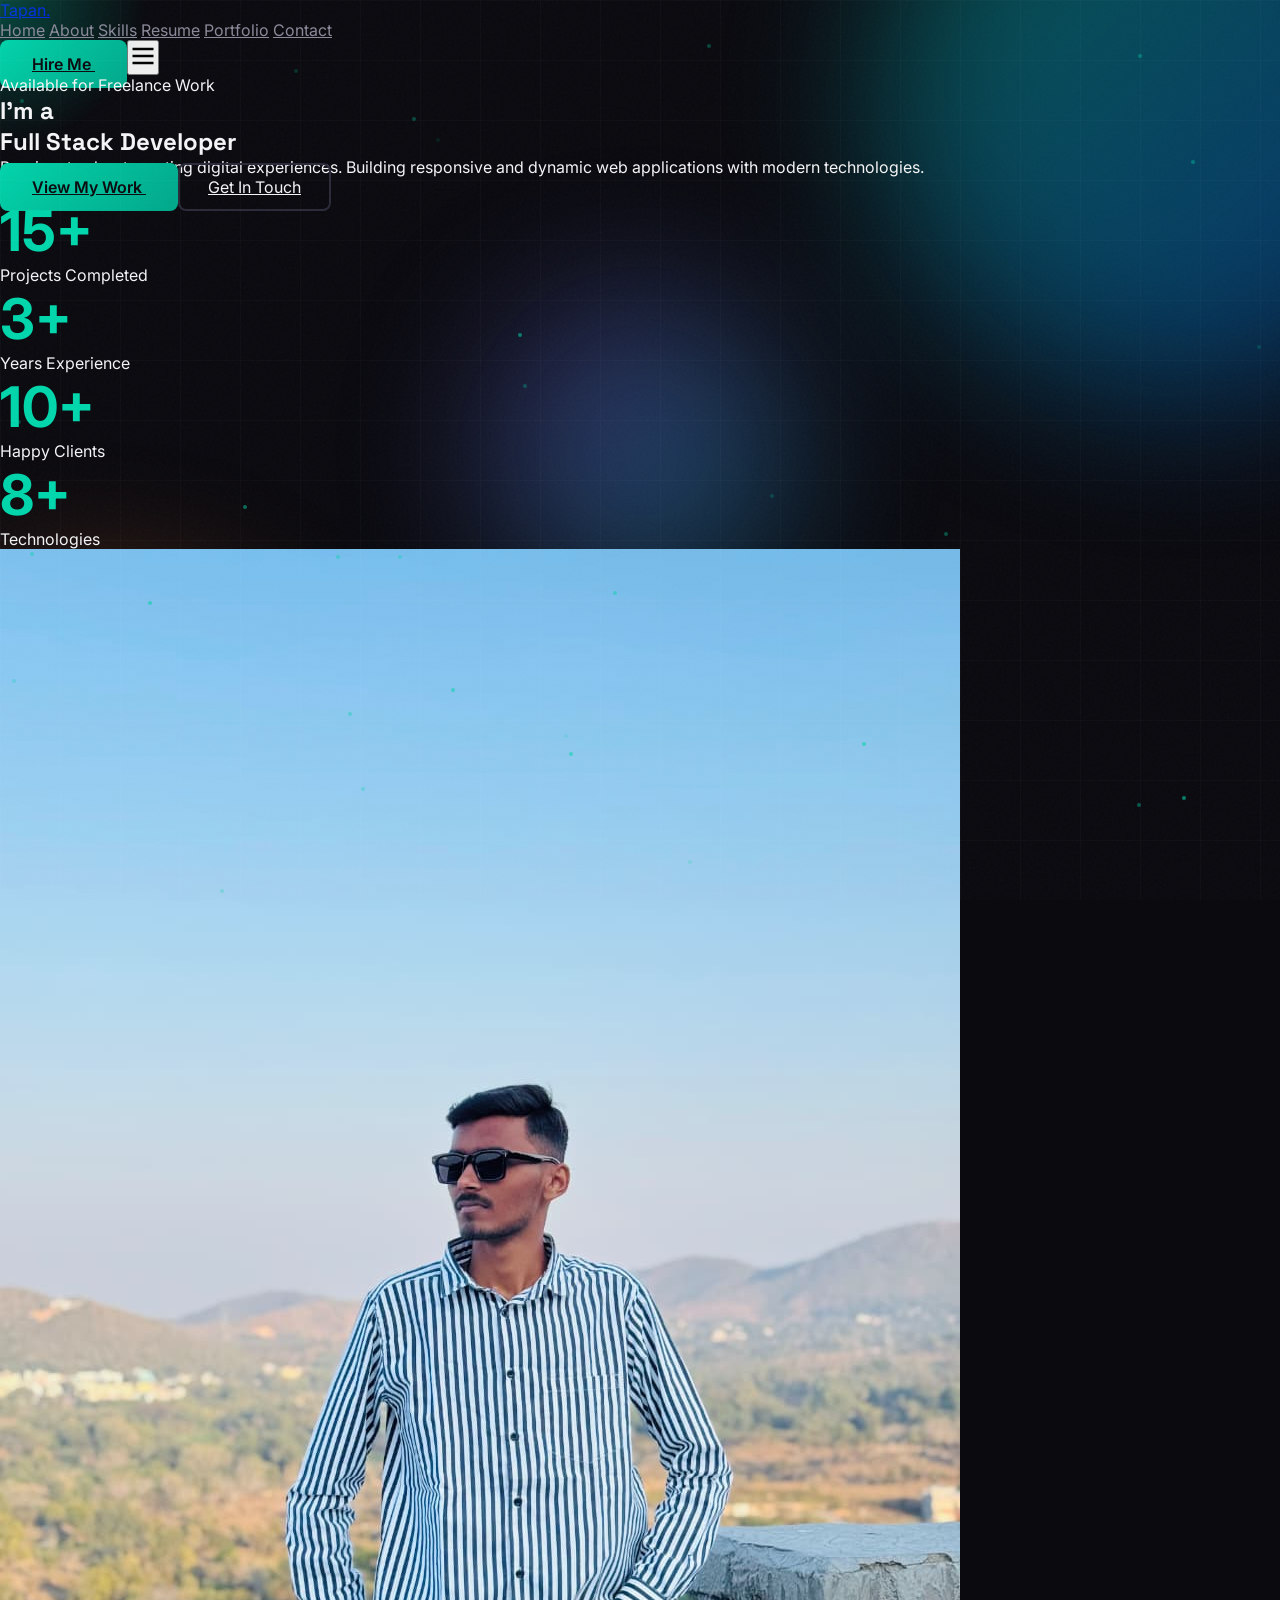
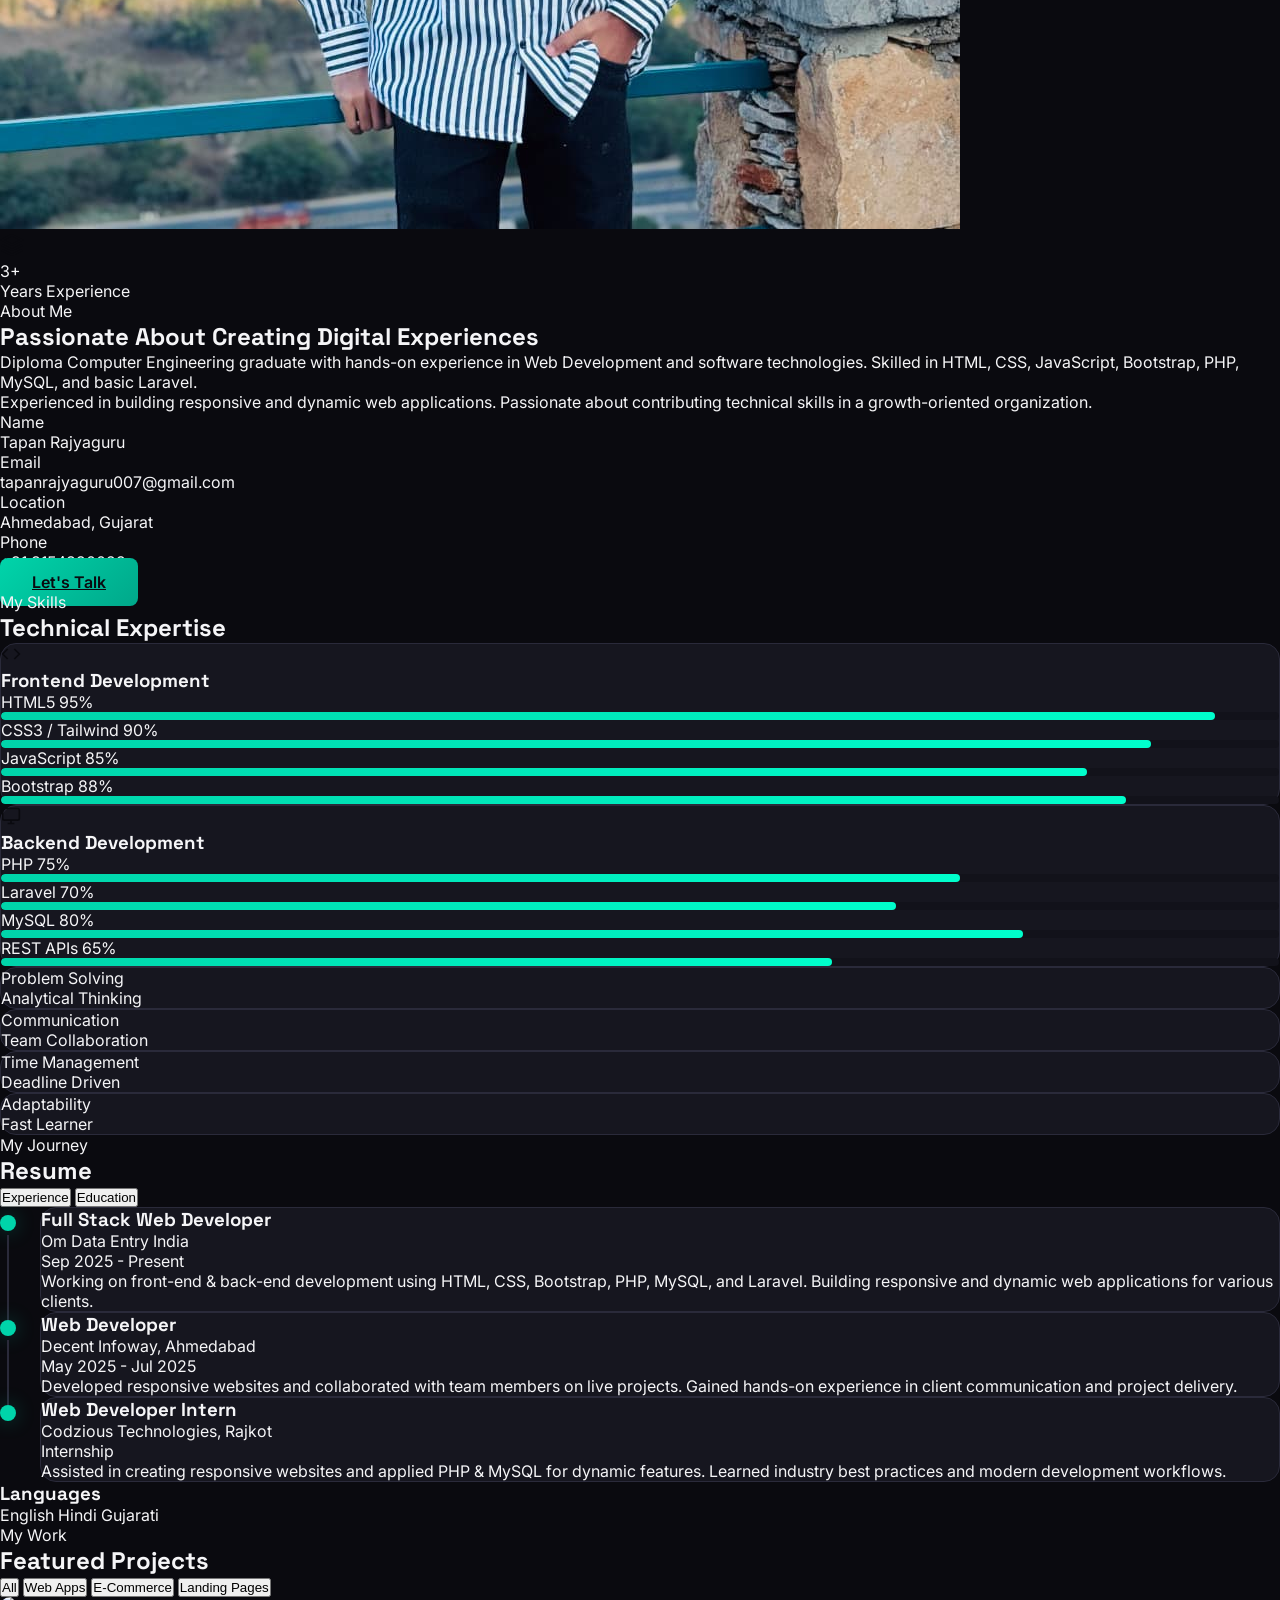
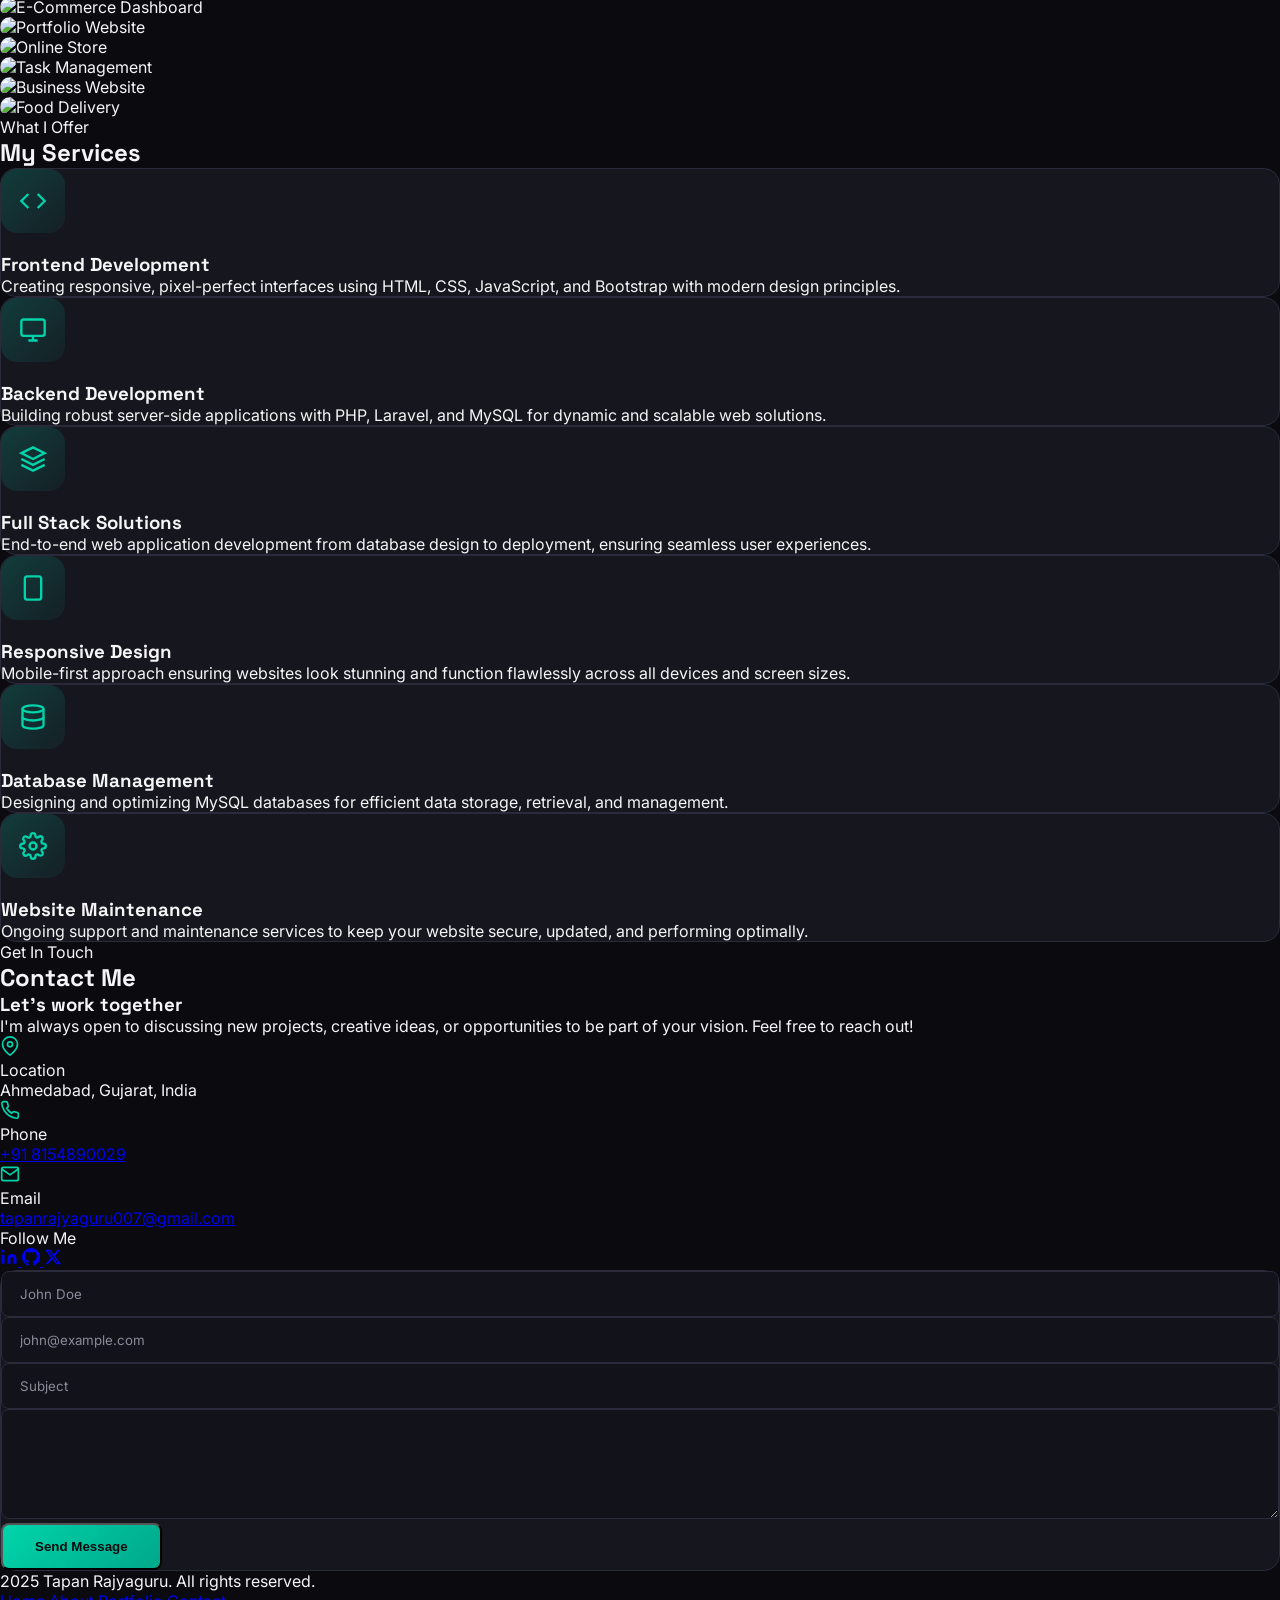
==== tapan/index.html @ 64eaf054 "WhatsApp contact form added" ====
<!doctype html>
<html lang="en">
  <head>
    <meta charset="UTF-8" />
    <meta name="viewport" content="width=device-width, initial-scale=1.0" />
    <title>Tapan Rajyaguru | Full Stack Web Developer</title>
    <script src="https://cdn.tailwindcss.com"></script>
    <link rel="preconnect" href="https://fonts.googleapis.com" />
    <link rel="preconnect" href="https://fonts.gstatic.com" crossorigin />
    <link
      href="https://fonts.googleapis.com/css2?family=Space+Grotesk:wght@300;400;500;600;700&family=Inter:wght@300;400;500;600&display=swap"
      rel="stylesheet"
    />
    <style>
      :root {
        --bg: #0a0a0f;
        --bg-secondary: #12121a;
        --fg: #f5f5f7;
        --muted: #8a8a9a;
        --accent: #00d4aa;
        --accent-glow: rgba(0, 212, 170, 0.3);
        --card: #16161f;
        --border: #2a2a3a;
      }

      * {
        margin: 0;
        padding: 0;
        box-sizing: border-box;
      }

      html {
        scroll-behavior: smooth;
      }

      body {
        font-family: "Inter", sans-serif;
        background: var(--bg);
        color: var(--fg);
        overflow-x: hidden;
      }

      h1,
      h2,
      h3,
      h4,
      h5,
      h6 {
        font-family: "Space Grotesk", sans-serif;
      }

      /* Custom Scrollbar */
      ::-webkit-scrollbar {
        width: 8px;
      }
      ::-webkit-scrollbar-track {
        background: var(--bg);
      }
      ::-webkit-scrollbar-thumb {
        background: var(--accent);
        border-radius: 4px;
      }

      /* Animated Background */
      .hero-bg {
        position: absolute;
        inset: 0;
        overflow: hidden;
        z-index: 0;
      }

      .gradient-orb {
        position: absolute;
        border-radius: 50%;
        filter: blur(80px);
        opacity: 0.4;
        animation: float 20s ease-in-out infinite;
      }

      .orb-1 {
        width: 600px;
        height: 600px;
        background: linear-gradient(135deg, var(--accent), #0066ff);
        top: -200px;
        right: -200px;
        animation-delay: 0s;
      }

      .orb-2 {
        width: 400px;
        height: 400px;
        background: linear-gradient(135deg, #ff6b35, #f7931a);
        bottom: -100px;
        left: -100px;
        animation-delay: -5s;
      }

      .orb-3 {
        width: 300px;
        height: 300px;
        background: linear-gradient(135deg, #8b5cf6, #06b6d4);
        top: 50%;
        left: 50%;
        transform: translate(-50%, -50%);
        animation-delay: -10s;
      }

      @keyframes float {
        0%,
        100% {
          transform: translate(0, 0) scale(1);
        }
        25% {
          transform: translate(50px, -50px) scale(1.1);
        }
        50% {
          transform: translate(-30px, 30px) scale(0.95);
        }
        75% {
          transform: translate(-50px, -20px) scale(1.05);
        }
      }

      /* Grid Pattern */
      .grid-pattern {
        position: absolute;
        inset: 0;
        background-image:
          linear-gradient(rgba(255, 255, 255, 0.02) 1px, transparent 1px),
          linear-gradient(90deg, rgba(255, 255, 255, 0.02) 1px, transparent 1px);
        background-size: 60px 60px;
        z-index: 1;
      }

      /* Noise Texture */
      .noise {
        position: absolute;
        inset: 0;
        background-image: url("data:image/svg+xml,%3Csvg viewBox='0 0 400 400' xmlns='http://www.w3.org/2000/svg'%3E%3Cfilter id='noiseFilter'%3E%3CfeTurbulence type='fractalNoise' baseFrequency='0.9' numOctaves='4' stitchTiles='stitch'/%3E%3C/filter%3E%3Crect width='100%25' height='100%25' filter='url(%23noiseFilter)'/%3E%3C/svg%3E");
        opacity: 0.03;
        z-index: 2;
        pointer-events: none;
      }

      /* Navigation */
      .nav-link {
        position: relative;
        color: var(--muted);
        transition: color 0.3s ease;
      }

      .nav-link::after {
        content: "";
        position: absolute;
        bottom: -4px;
        left: 0;
        width: 0;
        height: 2px;
        background: var(--accent);
        transition: width 0.3s ease;
      }

      .nav-link:hover {
        color: var(--fg);
      }

      .nav-link:hover::after {
        width: 100%;
      }

      /* Buttons */
      .btn-primary {
        position: relative;
        background: linear-gradient(135deg, var(--accent), #00a88a);
        color: var(--bg);
        font-weight: 600;
        padding: 14px 32px;
        border-radius: 8px;
        overflow: hidden;
        transition:
          transform 0.3s ease,
          box-shadow 0.3s ease;
      }

      .btn-primary::before {
        content: "";
        position: absolute;
        inset: 0;
        background: linear-gradient(135deg, #00ffcc, var(--accent));
        opacity: 0;
        transition: opacity 0.3s ease;
      }

      .btn-primary:hover {
        transform: translateY(-2px);
        box-shadow: 0 10px 40px var(--accent-glow);
      }

      .btn-primary:hover::before {
        opacity: 1;
      }

      .btn-primary span {
        position: relative;
        z-index: 1;
      }

      .btn-outline {
        border: 2px solid var(--border);
        color: var(--fg);
        padding: 12px 28px;
        border-radius: 8px;
        transition: all 0.3s ease;
      }

      .btn-outline:hover {
        border-color: var(--accent);
        color: var(--accent);
        background: rgba(0, 212, 170, 0.1);
      }

      /* Section Reveal Animation */
      .reveal {
        opacity: 0;
        transform: translateY(60px);
        transition:
          opacity 0.8s ease,
          transform 0.8s ease;
      }

      .reveal.active {
        opacity: 1;
        transform: translateY(0);
      }

      @media (prefers-reduced-motion: reduce) {
        .reveal {
          opacity: 1;
          transform: none;
          transition: none;
        }
        .gradient-orb {
          animation: none;
        }
      }

      /* Skill Bars */
      .skill-bar {
        height: 8px;
        background: var(--bg-secondary);
        border-radius: 4px;
        overflow: hidden;
      }

      .skill-progress {
        height: 100%;
        background: linear-gradient(90deg, var(--accent), #00ffcc);
        border-radius: 4px;
        width: 0;
        transition: width 1.5s ease;
      }

      /* Cards */
      .card {
        background: var(--card);
        border: 1px solid var(--border);
        border-radius: 16px;
        transition:
          transform 0.3s ease,
          box-shadow 0.3s ease,
          border-color 0.3s ease;
      }

      .card:hover {
        transform: translateY(-8px);
        box-shadow: 0 20px 60px rgba(0, 0, 0, 0.4);
        border-color: var(--accent);
      }

      /* Portfolio Grid */
      .portfolio-item {
        position: relative;
        overflow: hidden;
        border-radius: 16px;
        cursor: pointer;
      }

      .portfolio-item img {
        width: 100%;
        height: 100%;
        object-fit: cover;
        transition: transform 0.5s ease;
      }

      .portfolio-overlay {
        position: absolute;
        inset: 0;
        background: linear-gradient(to top, rgba(0, 0, 0, 0.9), transparent);
        opacity: 0;
        transition: opacity 0.3s ease;
        display: flex;
        flex-direction: column;
        justify-content: flex-end;
        padding: 24px;
      }

      .portfolio-item:hover img {
        transform: scale(1.1);
      }

      .portfolio-item:hover .portfolio-overlay {
        opacity: 1;
      }

      /* Timeline */
      .timeline-item {
        position: relative;
        padding-left: 40px;
      }

      .timeline-item::before {
        content: "";
        position: absolute;
        left: 0;
        top: 8px;
        width: 16px;
        height: 16px;
        background: var(--accent);
        border-radius: 50%;
        box-shadow: 0 0 20px var(--accent-glow);
      }

      .timeline-item::after {
        content: "";
        position: absolute;
        left: 7px;
        top: 28px;
        width: 2px;
        height: calc(100% - 20px);
        background: var(--border);
      }

      .timeline-item:last-child::after {
        display: none;
      }

      /* Stats Counter */
      .stat-number {
        font-size: 3.5rem;
        font-weight: 700;
        background: linear-gradient(135deg, var(--accent), #00ffcc);
        -webkit-background-clip: text;
        -webkit-text-fill-color: transparent;
        background-clip: text;
      }

      /* Floating Elements */
      .float-element {
        animation: gentleFloat 6s ease-in-out infinite;
      }

      @keyframes gentleFloat {
        0%,
        100% {
          transform: translateY(0);
        }
        50% {
          transform: translateY(-20px);
        }
      }

      /* Service Icon */
      .service-icon {
        width: 64px;
        height: 64px;
        background: linear-gradient(
          135deg,
          rgba(0, 212, 170, 0.2),
          rgba(0, 212, 170, 0.05)
        );
        border-radius: 16px;
        display: flex;
        align-items: center;
        justify-content: center;
        margin-bottom: 20px;
        transition:
          transform 0.3s ease,
          background 0.3s ease;
      }

      .card:hover .service-icon {
        transform: scale(1.1) rotate(5deg);
        background: linear-gradient(
          135deg,
          rgba(0, 212, 170, 0.3),
          rgba(0, 212, 170, 0.1)
        );
      }

      /* Contact Form */
      .form-input {
        width: 100%;
        background: var(--bg-secondary);
        border: 1px solid var(--border);
        border-radius: 8px;
        padding: 14px 18px;
        color: var(--fg);
        font-family: "Inter", sans-serif;
        transition:
          border-color 0.3s ease,
          box-shadow 0.3s ease;
      }

      .form-input:focus {
        outline: none;
        border-color: var(--accent);
        box-shadow: 0 0 20px var(--accent-glow);
      }

      .form-input::placeholder {
        color: var(--muted);
      }

      /* Mobile Menu */
      .mobile-menu {
        position: fixed;
        inset: 0;
        background: rgba(10, 10, 15, 0.98);
        z-index: 100;
        display: flex;
        flex-direction: column;
        align-items: center;
        justify-content: center;
        gap: 32px;
        opacity: 0;
        pointer-events: none;
        transition: opacity 0.3s ease;
      }

      .mobile-menu.active {
        opacity: 1;
        pointer-events: all;
      }

      /* Cursor Glow */
      .cursor-glow {
        position: fixed;
        width: 300px;
        height: 300px;
        background: radial-gradient(
          circle,
          var(--accent-glow),
          transparent 70%
        );
        border-radius: 50%;
        pointer-events: none;
        z-index: 0;
        transform: translate(-50%, -50%);
        transition: opacity 0.3s ease;
      }

      /* Tab Content */
      .tab-content {
        display: none;
      }

      .tab-content.active {
        display: block;
        animation: fadeIn 0.5s ease;
      }

      @keyframes fadeIn {
        from {
          opacity: 0;
          transform: translateY(20px);
        }
        to {
          opacity: 1;
          transform: translateY(0);
        }
      }

      /* Particle Container */
      #particles {
        position: fixed;
        inset: 0;
        pointer-events: none;
        z-index: 1;
      }

      .particle {
        position: absolute;
        width: 4px;
        height: 4px;
        background: var(--accent);
        border-radius: 50%;
        opacity: 0.5;
      }
    </style>
  </head>
  <body>
    <!-- Cursor Glow Effect -->
    <div class="cursor-glow" id="cursorGlow"></div>

    <!-- Particles -->
    <div id="particles"></div>

    <!-- Mobile Menu -->
    <div class="mobile-menu" id="mobileMenu">
      <button onclick="closeMobileMenu()" class="absolute top-6 right-6 p-2">
        <svg
          width="32"
          height="32"
          viewBox="0 0 24 24"
          fill="none"
          stroke="currentColor"
          stroke-width="2"
        >
          <path d="M18 6L6 18M6 6l12 12" />
        </svg>
      </button>
      <a
        href="#hero"
        class="text-2xl font-semibold hover:text-[var(--accent)] transition-colors"
        onclick="closeMobileMenu()"
        >Home</a
      >
      <a
        href="#about"
        class="text-2xl font-semibold hover:text-[var(--accent)] transition-colors"
        onclick="closeMobileMenu()"
        >About</a
      >
      <a
        href="#skills"
        class="text-2xl font-semibold hover:text-[var(--accent)] transition-colors"
        onclick="closeMobileMenu()"
        >Skills</a
      >
      <a
        href="#resume"
        class="text-2xl font-semibold hover:text-[var(--accent)] transition-colors"
        onclick="closeMobileMenu()"
        >Resume</a
      >
      <a
        href="#portfolio"
        class="text-2xl font-semibold hover:text-[var(--accent)] transition-colors"
        onclick="closeMobileMenu()"
        >Portfolio</a
      >
      <a
        href="#contact"
        class="text-2xl font-semibold hover:text-[var(--accent)] transition-colors"
        onclick="closeMobileMenu()"
        >Contact</a
      >
    </div>

    <!-- Navigation -->
    <nav
      class="fixed top-0 left-0 right-0 z-50 transition-all duration-300"
      id="navbar"
    >
      <div
        class="max-w-7xl mx-auto px-6 py-4 flex items-center justify-between"
      >
        <a href="#hero" class="text-2xl font-bold">
          <span class="text-[var(--accent)]">T</span>apan<span
            class="text-[var(--muted)]"
            >.</span
          >
        </a>

        <div class="hidden md:flex items-center gap-8">
          <a href="#hero" class="nav-link text-sm font-medium">Home</a>
          <a href="#about" class="nav-link text-sm font-medium">About</a>
          <a href="#skills" class="nav-link text-sm font-medium">Skills</a>
          <a href="#resume" class="nav-link text-sm font-medium">Resume</a>
          <a href="#portfolio" class="nav-link text-sm font-medium"
            >Portfolio</a
          >
          <a href="#contact" class="nav-link text-sm font-medium">Contact</a>
        </div>

        <a href="#contact" class="hidden md:block btn-primary text-sm">
          <span>Hire Me</span>
        </a>

        <button
          class="md:hidden p-2"
          onclick="openMobileMenu()"
          aria-label="Open menu"
        >
          <svg
            width="28"
            height="28"
            viewBox="0 0 24 24"
            fill="none"
            stroke="currentColor"
            stroke-width="2"
          >
            <path d="M3 12h18M3 6h18M3 18h18" />
          </svg>
        </button>
      </div>
    </nav>

    <!-- Hero Section -->
    <section
      id="hero"
      class="relative min-h-screen flex items-center justify-center overflow-hidden"
    >
      <div class="hero-bg">
        <div class="gradient-orb orb-1"></div>
        <div class="gradient-orb orb-2"></div>
        <div class="gradient-orb orb-3"></div>
      </div>
      <div class="grid-pattern"></div>
      <div class="noise"></div>

      <div class="relative z-10 max-w-7xl mx-auto px-6 py-32 text-center">
        <div class="reveal">
          <div
            class="inline-flex items-center gap-2 bg-[var(--card)] border border-[var(--border)] rounded-full px-4 py-2 mb-8"
          >
            <span
              class="w-2 h-2 bg-[var(--accent)] rounded-full animate-pulse"
            ></span>
            <span class="text-sm text-[var(--muted)]"
              >Available for Freelance Work</span
            >
          </div>
        </div>

        <h1
          class="reveal text-5xl md:text-7xl lg:text-8xl font-bold leading-tight mb-6"
          style="transition-delay: 0.1s"
        >
          I'm a <br />
          <span
            class="bg-gradient-to-r from-[var(--accent)] to-[#00ffcc] bg-clip-text text-transparent"
            >Full Stack Developer</span
          >
        </h1>

        <p
          class="reveal text-lg md:text-xl text-[var(--muted)] max-w-2xl mx-auto mb-10"
          style="transition-delay: 0.2s"
        >
          Passionate about creating digital experiences. Building responsive and
          dynamic web applications with modern technologies.
        </p>

        <div
          class="reveal flex flex-col sm:flex-row gap-4 justify-center"
          style="transition-delay: 0.3s"
        >
          <a href="#portfolio" class="btn-primary">
            <span>View My Work</span>
          </a>
          <a href="#contact" class="btn-outline"> Get In Touch </a>
        </div>

        <!-- Stats -->
        <div
          class="reveal grid grid-cols-2 md:grid-cols-4 gap-8 mt-20"
          style="transition-delay: 0.4s"
        >
          <div class="text-center">
            <div class="stat-number" data-count="15">0</div>
            <div class="text-[var(--muted)] text-sm mt-2">
              Projects Completed
            </div>
          </div>
          <div class="text-center">
            <div class="stat-number" data-count="3">0</div>
            <div class="text-[var(--muted)] text-sm mt-2">Years Experience</div>
          </div>
          <div class="text-center">
            <div class="stat-number" data-count="10">0</div>
            <div class="text-[var(--muted)] text-sm mt-2">Happy Clients</div>
          </div>
          <div class="text-center">
            <div class="stat-number" data-count="8">0</div>
            <div class="text-[var(--muted)] text-sm mt-2">Technologies</div>
          </div>
        </div>
      </div>

      <!-- Scroll Indicator -->
      <div
        class="absolute bottom-8 left-1/2 transform -translate-x-1/2 float-element"
      >
        <div
          class="w-6 h-10 border-2 border-[var(--border)] rounded-full flex justify-center"
        >
          <div
            class="w-1.5 h-3 bg-[var(--accent)] rounded-full mt-2 animate-bounce"
          ></div>
        </div>
      </div>
    </section>

    <!-- About Section -->
    <section id="about" class="relative py-24 md:py-32">
      <div class="max-w-7xl mx-auto px-6">
        <div class="grid md:grid-cols-2 gap-16 items-center">
          <div class="reveal">
            <div class="relative">
              <div
                class="aspect-square rounded-2xl overflow-hidden border border-[var(--border)]"
              >
                <img
                  src="tapan.jpg"
                  alt="Tapan Rajyaguru"
                  class="w-full h-full object-cover"
                />
              </div>
              <div
                class="absolute -bottom-6 -right-6 bg-[var(--card)] border border-[var(--border)] rounded-xl p-6"
              >
                <div class="flex items-center gap-4">
                  <div
                    class="w-12 h-12 bg-[var(--accent)] rounded-full flex items-center justify-center"
                  >
                    <svg
                      width="24"
                      height="24"
                      viewBox="0 0 24 24"
                      fill="none"
                      stroke="#0a0a0f"
                      stroke-width="2"
                    >
                      <path
                        d="M12 2L2 7l10 5 10-5-10-5zM2 17l10 5 10-5M2 12l10 5 10-5"
                      />
                    </svg>
                  </div>
                  <div>
                    <div class="text-2xl font-bold text-[var(--accent)]">
                      3+
                    </div>
                    <div class="text-sm text-[var(--muted)]">
                      Years Experience
                    </div>
                  </div>
                </div>
              </div>
            </div>
          </div>

          <div class="w-full max-w-3xl mx-auto">
            <!-- Heading -->
            <div class="reveal">
              <span
                class="text-[var(--accent)] text-xs sm:text-sm font-medium tracking-wider uppercase"
              >
                About Me
              </span>

              <h2
                class="text-3xl sm:text-4xl md:text-5xl font-bold mt-3 sm:mt-4 mb-4 sm:mb-6 leading-tight"
              >
                Passionate About Creating Digital Experiences
              </h2>
            </div>

            <!-- Description -->
            <div
              class="reveal space-y-4 text-sm sm:text-base text-[var(--muted)]"
              style="transition-delay: 0.1s"
            >
              <p>
                Diploma Computer Engineering graduate with hands-on experience
                in Web Development and software technologies. Skilled in HTML,
                CSS, JavaScript, Bootstrap, PHP, MySQL, and basic Laravel.
              </p>
              <p>
                Experienced in building responsive and dynamic web applications.
                Passionate about contributing technical skills in a
                growth-oriented organization.
              </p>
            </div>

            <!-- Personal Info -->
            <div
              class="reveal grid grid-cols-1 sm:grid-cols-2 gap-5 sm:gap-6 mt-8"
              style="transition-delay: 0.2s"
            >
              <div>
                <div class="text-xs sm:text-sm text-[var(--muted)]">Name</div>
                <div class="font-medium break-words">Tapan Rajyaguru</div>
              </div>

              <div>
                <div class="text-xs sm:text-sm text-[var(--muted)]">Email</div>
                <div class="font-medium break-all">
                  tapanrajyaguru007@gmail.com
                </div>
              </div>

              <div>
                <div class="text-xs sm:text-sm text-[var(--muted)]">
                  Location
                </div>
                <div class="font-medium">Ahmedabad, Gujarat</div>
              </div>

              <div>
                <div class="text-xs sm:text-sm text-[var(--muted)]">Phone</div>
                <div class="font-medium">+91 8154890029</div>
              </div>
            </div>

            <!-- Button -->
            <div class="reveal mt-8 sm:mt-10" style="transition-delay: 0.3s">
              <a
                href="#contact"
                class="btn-primary inline-flex items-center justify-center px-6 py-3 text-sm sm:text-base rounded-xl w-full sm:w-auto"
              >
                <span>Let's Talk</span>
              </a>
            </div>
          </div>
        </div>
      </div>
    </section>

    <!-- Skills Section -->
    <section
      id="skills"
      class="relative py-24 md:py-32 bg-[var(--bg-secondary)]"
    >
      <div class="max-w-7xl mx-auto px-6">
        <div class="text-center mb-16">
          <div class="reveal">
            <span
              class="text-[var(--accent)] text-sm font-medium tracking-wider uppercase"
              >My Skills</span
            >
            <h2 class="text-4xl md:text-5xl font-bold mt-4">
              Technical Expertise
            </h2>
          </div>
        </div>

        <div class="grid md:grid-cols-2 gap-12">
          <!-- Frontend Skills -->
          <div class="reveal card p-8">
            <h3 class="text-xl font-bold mb-6 flex items-center gap-3">
              <div
                class="w-10 h-10 bg-[var(--accent)] rounded-lg flex items-center justify-center"
              >
                <svg
                  width="20"
                  height="20"
                  viewBox="0 0 24 24"
                  fill="none"
                  stroke="#0a0a0f"
                  stroke-width="2"
                >
                  <polyline points="16,18 22,12 16,6" />
                  <polyline points="8,6 2,12 8,18" />
                </svg>
              </div>
              Frontend Development
            </h3>

            <div class="space-y-6">
              <div class="skill-item" data-skill="95">
                <div class="flex justify-between mb-2">
                  <span class="font-medium">HTML5</span>
                  <span class="text-[var(--accent)]">95%</span>
                </div>
                <div class="skill-bar">
                  <div class="skill-progress"></div>
                </div>
              </div>
              <div class="skill-item" data-skill="90">
                <div class="flex justify-between mb-2">
                  <span class="font-medium">CSS3 / Tailwind</span>
                  <span class="text-[var(--accent)]">90%</span>
                </div>
                <div class="skill-bar">
                  <div class="skill-progress"></div>
                </div>
              </div>
              <div class="skill-item" data-skill="85">
                <div class="flex justify-between mb-2">
                  <span class="font-medium">JavaScript</span>
                  <span class="text-[var(--accent)]">85%</span>
                </div>
                <div class="skill-bar">
                  <div class="skill-progress"></div>
                </div>
              </div>
              <div class="skill-item" data-skill="88">
                <div class="flex justify-between mb-2">
                  <span class="font-medium">Bootstrap</span>
                  <span class="text-[var(--accent)]">88%</span>
                </div>
                <div class="skill-bar">
                  <div class="skill-progress"></div>
                </div>
              </div>
            </div>
          </div>

          <!-- Backend Skills -->
          <div class="reveal card p-8" style="transition-delay: 0.1s">
            <h3 class="text-xl font-bold mb-6 flex items-center gap-3">
              <div
                class="w-10 h-10 bg-[var(--accent)] rounded-lg flex items-center justify-center"
              >
                <svg
                  width="20"
                  height="20"
                  viewBox="0 0 24 24"
                  fill="none"
                  stroke="#0a0a0f"
                  stroke-width="2"
                >
                  <rect x="2" y="3" width="20" height="14" rx="2" />
                  <path d="M8 21h8M12 17v4" />
                </svg>
              </div>
              Backend Development
            </h3>

            <div class="space-y-6">
              <div class="skill-item" data-skill="75">
                <div class="flex justify-between mb-2">
                  <span class="font-medium">PHP</span>
                  <span class="text-[var(--accent)]">75%</span>
                </div>
                <div class="skill-bar">
                  <div class="skill-progress"></div>
                </div>
              </div>
              <div class="skill-item" data-skill="70">
                <div class="flex justify-between mb-2">
                  <span class="font-medium">Laravel</span>
                  <span class="text-[var(--accent)]">70%</span>
                </div>
                <div class="skill-bar">
                  <div class="skill-progress"></div>
                </div>
              </div>
              <div class="skill-item" data-skill="80">
                <div class="flex justify-between mb-2">
                  <span class="font-medium">MySQL</span>
                  <span class="text-[var(--accent)]">80%</span>
                </div>
                <div class="skill-bar">
                  <div class="skill-progress"></div>
                </div>
              </div>
              <div class="skill-item" data-skill="65">
                <div class="flex justify-between mb-2">
                  <span class="font-medium">REST APIs</span>
                  <span class="text-[var(--accent)]">65%</span>
                </div>
                <div class="skill-bar">
                  <div class="skill-progress"></div>
                </div>
              </div>
            </div>
          </div>
        </div>

        <!-- Professional Skills -->
        <div class="reveal mt-12">
          <div class="grid grid-cols-1 sm:grid-cols-2 lg:grid-cols-4 gap-6">
            <div
              class="card p-6 text-center rounded-2xl transition-all duration-300 hover:shadow-xl hover:-translate-y-1"
            >
              <div
                class="text-2xl sm:text-3xl font-bold text-[var(--accent)] mb-2"
              >
                Problem Solving
              </div>
              <div class="text-sm text-[var(--muted)]">Analytical Thinking</div>
            </div>

            <div
              class="card p-6 text-center rounded-2xl transition-all duration-300 hover:shadow-xl hover:-translate-y-1"
            >
              <div
                class="text-2xl sm:text-3xl font-bold text-[var(--accent)] mb-2"
              >
                Communication
              </div>
              <div class="text-sm text-[var(--muted)]">Team Collaboration</div>
            </div>

            <div
              class="card p-6 text-center rounded-2xl transition-all duration-300 hover:shadow-xl hover:-translate-y-1"
            >
              <div
                class="text-2xl sm:text-3xl font-bold text-[var(--accent)] mb-2"
              >
                Time Management
              </div>
              <div class="text-sm text-[var(--muted)]">Deadline Driven</div>
            </div>

            <div
              class="card p-6 text-center rounded-2xl transition-all duration-300 hover:shadow-xl hover:-translate-y-1"
            >
              <div
                class="text-2xl sm:text-3xl font-bold text-[var(--accent)] mb-2"
              >
                Adaptability
              </div>
              <div class="text-sm text-[var(--muted)]">Fast Learner</div>
            </div>
          </div>
        </div>
      </div>
    </section>

    <!-- Resume Section -->
    <section id="resume" class="relative py-24 md:py-32">
      <div class="max-w-7xl mx-auto px-6">
        <div class="text-center mb-16">
          <div class="reveal">
            <span
              class="text-[var(--accent)] text-sm font-medium tracking-wider uppercase"
              >My Journey</span
            >
            <h2 class="text-4xl md:text-5xl font-bold mt-4">Resume</h2>
          </div>
        </div>

        <!-- Tab Navigation -->
        <div class="reveal flex justify-center gap-4 mb-12">
          <button
            class="tab-btn active px-6 py-3 rounded-lg font-medium transition-all bg-[var(--accent)] text-[var(--bg)]"
            data-tab="experience"
          >
            Experience
          </button>
          <button
            class="tab-btn px-6 py-3 rounded-lg font-medium transition-all bg-[var(--card)] border border-[var(--border)] hover:border-[var(--accent)]"
            data-tab="education"
          >
            Education
          </button>
        </div>

        <!-- Experience Tab -->
        <div class="tab-content active" id="experience">
          <div class="max-w-3xl mx-auto space-y-8">
            <div class="reveal timeline-item">
              <div class="card p-6">
                <div class="flex flex-wrap justify-between items-start mb-4">
                  <div>
                    <h3 class="text-xl font-bold">Full Stack Web Developer</h3>
                    <div class="text-[var(--accent)]">Om Data Entry India</div>
                  </div>
                  <span
                    class="text-sm text-[var(--muted)] bg-[var(--bg-secondary)] px-3 py-1 rounded-full"
                    >Sep 2025 - Present</span
                  >
                </div>
                <p class="text-[var(--muted)]">
                  Working on front-end & back-end development using HTML, CSS,
                  Bootstrap, PHP, MySQL, and Laravel. Building responsive and
                  dynamic web applications for various clients.
                </p>
              </div>
            </div>

            <div class="reveal timeline-item" style="transition-delay: 0.1s">
              <div class="card p-6">
                <div class="flex flex-wrap justify-between items-start mb-4">
                  <div>
                    <h3 class="text-xl font-bold">Web Developer</h3>
                    <div class="text-[var(--accent)]">
                      Decent Infoway, Ahmedabad
                    </div>
                  </div>
                  <span
                    class="text-sm text-[var(--muted)] bg-[var(--bg-secondary)] px-3 py-1 rounded-full"
                    >May 2025 - Jul 2025</span
                  >
                </div>
                <p class="text-[var(--muted)]">
                  Developed responsive websites and collaborated with team
                  members on live projects. Gained hands-on experience in client
                  communication and project delivery.
                </p>
              </div>
            </div>

            <div class="reveal timeline-item" style="transition-delay: 0.2s">
              <div class="card p-6">
                <div class="flex flex-wrap justify-between items-start mb-4">
                  <div>
                    <h3 class="text-xl font-bold">Web Developer Intern</h3>
                    <div class="text-[var(--accent)]">
                      Codzious Technologies, Rajkot
                    </div>
                  </div>
                  <span
                    class="text-sm text-[var(--muted)] bg-[var(--bg-secondary)] px-3 py-1 rounded-full"
                    >Internship</span
                  >
                </div>
                <p class="text-[var(--muted)]">
                  Assisted in creating responsive websites and applied PHP &
                  MySQL for dynamic features. Learned industry best practices
                  and modern development workflows.
                </p>
              </div>
            </div>
          </div>
        </div>

        <!-- Education Tab -->
        <div class="tab-content" id="education">
          <div class="max-w-3xl mx-auto space-y-8">
            <div class="reveal timeline-item">
              <div class="card p-6">
                <div class="flex flex-wrap justify-between items-start mb-4">
                  <div>
                    <h3 class="text-xl font-bold">
                      Diploma in Computer Engineering
                    </h3>
                    <div class="text-[var(--accent)]">Marwadi University</div>
                  </div>
                  <span
                    class="text-sm text-[var(--muted)] bg-[var(--bg-secondary)] px-3 py-1 rounded-full"
                    >2022 - 2026</span
                  >
                </div>
                <p class="text-[var(--muted)]">
                  CGPA: 7.2/10<br />
                  Specialized in web development, database management, and
                  software engineering principles.
                </p>
              </div>
            </div>

            <div class="reveal timeline-item" style="transition-delay: 0.1s">
              <div class="card p-6">
                <div class="flex flex-wrap justify-between items-start mb-4">
                  <div>
                    <h3 class="text-xl font-bold">
                      Secondary School Certificate (SSC)
                    </h3>
                    <div class="text-[var(--accent)]">
                      Palav Vidhya Mandir, Rajkot
                    </div>
                  </div>
                  <span
                    class="text-sm text-[var(--muted)] bg-[var(--bg-secondary)] px-3 py-1 rounded-full"
                    >2022</span
                  >
                </div>
                <p class="text-[var(--muted)]">
                  Percentage: 77%<br />
                  Foundation in science, mathematics, and computer basics.
                </p>
              </div>
            </div>
          </div>
        </div>

        <!-- Languages -->
        <div class="reveal mt-16">
          <h3 class="text-2xl font-bold text-center mb-8">Languages</h3>
          <div class="flex flex-wrap justify-center gap-4">
            <span
              class="px-6 py-3 bg-[var(--card)] border border-[var(--border)] rounded-full"
              >English</span
            >
            <span
              class="px-6 py-3 bg-[var(--card)] border border-[var(--border)] rounded-full"
              >Hindi</span
            >
            <span
              class="px-6 py-3 bg-[var(--card)] border border-[var(--border)] rounded-full"
              >Gujarati</span
            >
          </div>
        </div>
      </div>
    </section>

    <!-- Portfolio Section -->
    <section
      id="portfolio"
      class="relative py-24 md:py-32 bg-[var(--bg-secondary)]"
    >
      <div class="max-w-7xl mx-auto px-6">
        <div class="text-center mb-16">
          <div class="reveal">
            <span
              class="text-[var(--accent)] text-sm font-medium tracking-wider uppercase"
              >My Work</span
            >
            <h2 class="text-4xl md:text-5xl font-bold mt-4">
              Featured Projects
            </h2>
          </div>
        </div>

        <!-- Portfolio Filter -->
        <div class="reveal flex flex-wrap justify-center gap-4 mb-12">
          <button
            class="filter-btn active px-5 py-2 rounded-full text-sm font-medium transition-all bg-[var(--accent)] text-[var(--bg)]"
            data-filter="all"
          >
            All
          </button>
          <button
            class="filter-btn px-5 py-2 rounded-full text-sm font-medium transition-all bg-[var(--card)] border border-[var(--border)] hover:border-[var(--accent)]"
            data-filter="web"
          >
            Web Apps
          </button>
          <button
            class="filter-btn px-5 py-2 rounded-full text-sm font-medium transition-all bg-[var(--card)] border border-[var(--border)] hover:border-[var(--accent)]"
            data-filter="ecommerce"
          >
            E-Commerce
          </button>
          <button
            class="filter-btn px-5 py-2 rounded-full text-sm font-medium transition-all bg-[var(--card)] border border-[var(--border)] hover:border-[var(--accent)]"
            data-filter="landing"
          >
            Landing Pages
          </button>
        </div>

        <!-- Portfolio Grid -->
        <div
          class="grid md:grid-cols-2 lg:grid-cols-3 gap-6"
          id="portfolioGrid"
        >
          <div class="reveal portfolio-item aspect-[4/3]" data-category="web">
            <img
              src="https://images.unsplash.com/photo-1460925895917-afdab827c52f?w=600&h=450&fit=crop"
              alt="E-Commerce Dashboard"
            />
            <div class="portfolio-overlay">
              <span
                class="text-xs text-[var(--accent)] font-medium uppercase tracking-wider"
                >Web App</span
              >
              <h3 class="text-xl font-bold mt-2">E-Commerce Dashboard</h3>
              <p class="text-sm text-[var(--muted)] mt-1">
                PHP, MySQL, Bootstrap
              </p>
            </div>
          </div>

          <div
            class="reveal portfolio-item aspect-[4/3]"
            data-category="landing"
            style="transition-delay: 0.1s"
          >
            <img
              src="https://images.unsplash.com/photo-1467232004584-a241de8bcf5d?w=600&h=450&fit=crop"
              alt="Portfolio Website"
            />
            <div class="portfolio-overlay">
              <span
                class="text-xs text-[var(--accent)] font-medium uppercase tracking-wider"
                >Landing Page</span
              >
              <h3 class="text-xl font-bold mt-2">Creative Portfolio</h3>
              <p class="text-sm text-[var(--muted)] mt-1">
                HTML, CSS, JavaScript
              </p>
            </div>
          </div>

          <div
            class="reveal portfolio-item aspect-[4/3]"
            data-category="ecommerce"
            style="transition-delay: 0.2s"
          >
            <img
              src="https://images.unsplash.com/photo-1556742049-0cfed4f6a45d?w=600&h=450&fit=crop"
              alt="Online Store"
            />
            <div class="portfolio-overlay">
              <span
                class="text-xs text-[var(--accent)] font-medium uppercase tracking-wider"
                >E-Commerce</span
              >
              <h3 class="text-xl font-bold mt-2">Online Fashion Store</h3>
              <p class="text-sm text-[var(--muted)] mt-1">
                Laravel, MySQL, Stripe
              </p>
            </div>
          </div>

          <div
            class="reveal portfolio-item aspect-[4/3]"
            data-category="web"
            style="transition-delay: 0.3s"
          >
            <img
              src="https://images.unsplash.com/photo-1551288049-bebda4e38f71?w=600&h=450&fit=crop"
              alt="Task Management"
            />
            <div class="portfolio-overlay">
              <span
                class="text-xs text-[var(--accent)] font-medium uppercase tracking-wider"
                >Web App</span
              >
              <h3 class="text-xl font-bold mt-2">Task Management System</h3>
              <p class="text-sm text-[var(--muted)] mt-1">PHP, MySQL, AJAX</p>
            </div>
          </div>

          <div
            class="reveal portfolio-item aspect-[4/3]"
            data-category="landing"
            style="transition-delay: 0.4s"
          >
            <img
              src="https://images.unsplash.com/photo-1559136555-9303baea8ebd?w=600&h=450&fit=crop"
              alt="Business Website"
            />
            <div class="portfolio-overlay">
              <span
                class="text-xs text-[var(--accent)] font-medium uppercase tracking-wider"
                >Landing Page</span
              >
              <h3 class="text-xl font-bold mt-2">Business Consulting</h3>
              <p class="text-sm text-[var(--muted)] mt-1">
                HTML, CSS, Bootstrap
              </p>
            </div>
          </div>

          <div
            class="reveal portfolio-item aspect-[4/3]"
            data-category="ecommerce"
            style="transition-delay: 0.5s"
          >
            <img
              src="https://images.unsplash.com/photo-1553729459-efe14ef6055d?w=600&h=450&fit=crop"
              alt="Food Delivery"
            />
            <div class="portfolio-overlay">
              <span
                class="text-xs text-[var(--accent)] font-medium uppercase tracking-wider"
                >E-Commerce</span
              >
              <h3 class="text-xl font-bold mt-2">Food Delivery App</h3>
              <p class="text-sm text-[var(--muted)] mt-1">Laravel, REST API</p>
            </div>
          </div>
        </div>
      </div>
    </section>

    <!-- Services Section -->
    <section id="services" class="relative py-24 md:py-32">
      <div class="max-w-7xl mx-auto px-6">
        <div class="text-center mb-16">
          <div class="reveal">
            <span
              class="text-[var(--accent)] text-sm font-medium tracking-wider uppercase"
              >What I Offer</span
            >
            <h2 class="text-4xl md:text-5xl font-bold mt-4">My Services</h2>
          </div>
        </div>

        <div class="grid md:grid-cols-2 lg:grid-cols-3 gap-8">
          <div class="reveal card p-8">
            <div class="service-icon">
              <svg
                width="28"
                height="28"
                viewBox="0 0 24 24"
                fill="none"
                stroke="var(--accent)"
                stroke-width="2"
              >
                <polyline points="16,18 22,12 16,6" />
                <polyline points="8,6 2,12 8,18" />
              </svg>
            </div>
            <h3 class="text-xl font-bold mb-3">Frontend Development</h3>
            <p class="text-[var(--muted)]">
              Creating responsive, pixel-perfect interfaces using HTML, CSS,
              JavaScript, and Bootstrap with modern design principles.
            </p>
          </div>

          <div class="reveal card p-8" style="transition-delay: 0.1s">
            <div class="service-icon">
              <svg
                width="28"
                height="28"
                viewBox="0 0 24 24"
                fill="none"
                stroke="var(--accent)"
                stroke-width="2"
              >
                <rect x="2" y="3" width="20" height="14" rx="2" />
                <path d="M8 21h8M12 17v4" />
              </svg>
            </div>
            <h3 class="text-xl font-bold mb-3">Backend Development</h3>
            <p class="text-[var(--muted)]">
              Building robust server-side applications with PHP, Laravel, and
              MySQL for dynamic and scalable web solutions.
            </p>
          </div>

          <div class="reveal card p-8" style="transition-delay: 0.2s">
            <div class="service-icon">
              <svg
                width="28"
                height="28"
                viewBox="0 0 24 24"
                fill="none"
                stroke="var(--accent)"
                stroke-width="2"
              >
                <path d="M12 2L2 7l10 5 10-5-10-5z" />
                <path d="M2 17l10 5 10-5" />
                <path d="M2 12l10 5 10-5" />
              </svg>
            </div>
            <h3 class="text-xl font-bold mb-3">Full Stack Solutions</h3>
            <p class="text-[var(--muted)]">
              End-to-end web application development from database design to
              deployment, ensuring seamless user experiences.
            </p>
          </div>

          <div class="reveal card p-8" style="transition-delay: 0.3s">
            <div class="service-icon">
              <svg
                width="28"
                height="28"
                viewBox="0 0 24 24"
                fill="none"
                stroke="var(--accent)"
                stroke-width="2"
              >
                <rect x="5" y="2" width="14" height="20" rx="2" />
                <path d="M12 18h.01" />
              </svg>
            </div>
            <h3 class="text-xl font-bold mb-3">Responsive Design</h3>
            <p class="text-[var(--muted)]">
              Mobile-first approach ensuring websites look stunning and function
              flawlessly across all devices and screen sizes.
            </p>
          </div>

          <div class="reveal card p-8" style="transition-delay: 0.4s">
            <div class="service-icon">
              <svg
                width="28"
                height="28"
                viewBox="0 0 24 24"
                fill="none"
                stroke="var(--accent)"
                stroke-width="2"
              >
                <ellipse cx="12" cy="5" rx="9" ry="3" />
                <path d="M21 12c0 1.66-4 3-9 3s-9-1.34-9-3" />
                <path d="M3 5v14c0 1.66 4 3 9 3s9-1.34 9-3V5" />
              </svg>
            </div>
            <h3 class="text-xl font-bold mb-3">Database Management</h3>
            <p class="text-[var(--muted)]">
              Designing and optimizing MySQL databases for efficient data
              storage, retrieval, and management.
            </p>
          </div>

          <div class="reveal card p-8" style="transition-delay: 0.5s">
            <div class="service-icon">
              <svg
                width="28"
                height="28"
                viewBox="0 0 24 24"
                fill="none"
                stroke="var(--accent)"
                stroke-width="2"
              >
                <circle cx="12" cy="12" r="3" />
                <path
                  d="M19.4 15a1.65 1.65 0 0 0 .33 1.82l.06.06a2 2 0 0 1 0 2.83 2 2 0 0 1-2.83 0l-.06-.06a1.65 1.65 0 0 0-1.82-.33 1.65 1.65 0 0 0-1 1.51V21a2 2 0 0 1-2 2 2 2 0 0 1-2-2v-.09A1.65 1.65 0 0 0 9 19.4a1.65 1.65 0 0 0-1.82.33l-.06.06a2 2 0 0 1-2.83 0 2 2 0 0 1 0-2.83l.06-.06a1.65 1.65 0 0 0 .33-1.82 1.65 1.65 0 0 0-1.51-1H3a2 2 0 0 1-2-2 2 2 0 0 1 2-2h.09A1.65 1.65 0 0 0 4.6 9a1.65 1.65 0 0 0-.33-1.82l-.06-.06a2 2 0 0 1 0-2.83 2 2 0 0 1 2.83 0l.06.06a1.65 1.65 0 0 0 1.82.33H9a1.65 1.65 0 0 0 1-1.51V3a2 2 0 0 1 2-2 2 2 0 0 1 2 2v.09a1.65 1.65 0 0 0 1 1.51 1.65 1.65 0 0 0 1.82-.33l.06-.06a2 2 0 0 1 2.83 0 2 2 0 0 1 0 2.83l-.06.06a1.65 1.65 0 0 0-.33 1.82V9a1.65 1.65 0 0 0 1.51 1H21a2 2 0 0 1 2 2 2 2 0 0 1-2 2h-.09a1.65 1.65 0 0 0-1.51 1z"
                />
              </svg>
            </div>
            <h3 class="text-xl font-bold mb-3">Website Maintenance</h3>
            <p class="text-[var(--muted)]">
              Ongoing support and maintenance services to keep your website
              secure, updated, and performing optimally.
            </p>
          </div>
        </div>
      </div>
    </section>

    <!-- Contact Section -->
    <section
      id="contact"
      class="relative py-24 md:py-32 bg-[var(--bg-secondary)]"
    >
      <div class="max-w-7xl mx-auto px-6">
        <div class="text-center mb-16">
          <div class="reveal">
            <span
              class="text-[var(--accent)] text-sm font-medium tracking-wider uppercase"
              >Get In Touch</span
            >
            <h2 class="text-4xl md:text-5xl font-bold mt-4">Contact Me</h2>
          </div>
        </div>

        <div class="grid lg:grid-cols-2 gap-12">
          <!-- Contact Info -->
          <div class="reveal">
            <h3 class="text-2xl font-bold mb-6">Let's work together</h3>
            <p class="text-[var(--muted)] mb-8">
              I'm always open to discussing new projects, creative ideas, or
              opportunities to be part of your vision. Feel free to reach out!
            </p>

            <div class="space-y-6">
              <div class="flex items-center gap-4">
                <div
                  class="w-12 h-12 bg-[var(--card)] border border-[var(--border)] rounded-lg flex items-center justify-center"
                >
                  <svg
                    width="20"
                    height="20"
                    viewBox="0 0 24 24"
                    fill="none"
                    stroke="var(--accent)"
                    stroke-width="2"
                  >
                    <path d="M21 10c0 7-9 13-9 13s-9-6-9-13a9 9 0 0 1 18 0z" />
                    <circle cx="12" cy="10" r="3" />
                  </svg>
                </div>
                <div>
                  <div class="text-sm text-[var(--muted)]">Location</div>
                  <div class="font-medium">Ahmedabad, Gujarat, India</div>
                </div>
              </div>

              <div class="flex items-center gap-4">
                <div
                  class="w-12 h-12 bg-[var(--card)] border border-[var(--border)] rounded-lg flex items-center justify-center"
                >
                  <svg
                    width="20"
                    height="20"
                    viewBox="0 0 24 24"
                    fill="none"
                    stroke="var(--accent)"
                    stroke-width="2"
                  >
                    <path
                      d="M22 16.92v3a2 2 0 0 1-2.18 2 19.79 19.79 0 0 1-8.63-3.07 19.5 19.5 0 0 1-6-6 19.79 19.79 0 0 1-3.07-8.67A2 2 0 0 1 4.11 2h3a2 2 0 0 1 2 1.72 12.84 12.84 0 0 0 .7 2.81 2 2 0 0 1-.45 2.11L8.09 9.91a16 16 0 0 0 6 6l1.27-1.27a2 2 0 0 1 2.11-.45 12.84 12.84 0 0 0 2.81.7A2 2 0 0 1 22 16.92z"
                    />
                  </svg>
                </div>
                <div>
                  <div class="text-sm text-[var(--muted)]">Phone</div>
                  <a
                    href="tel:+918154890029"
                    class="font-medium hover:text-[var(--accent)] transition-colors"
                    >+91 8154890029</a
                  >
                </div>
              </div>

              <div class="flex items-center gap-4">
                <div
                  class="w-12 h-12 bg-[var(--card)] border border-[var(--border)] rounded-lg flex items-center justify-center"
                >
                  <svg
                    width="20"
                    height="20"
                    viewBox="0 0 24 24"
                    fill="none"
                    stroke="var(--accent)"
                    stroke-width="2"
                  >
                    <path
                      d="M4 4h16c1.1 0 2 .9 2 2v12c0 1.1-.9 2-2 2H4c-1.1 0-2-.9-2-2V6c0-1.1.9-2 2-2z"
                    />
                    <polyline points="22,6 12,13 2,6" />
                  </svg>
                </div>
                <div>
                  <div class="text-sm text-[var(--muted)]">Email</div>
                  <a
                    href="mailto:tapanrajyaguru007@gmail.com"
                    class="font-medium hover:text-[var(--accent)] transition-colors"
                    >tapanrajyaguru007@gmail.com</a
                  >
                </div>
              </div>
            </div>

            <!-- Social Links -->
            <div class="mt-10">
              <div class="text-sm text-[var(--muted)] mb-4">Follow Me</div>
              <div class="flex gap-4">
                <a
                  href="#"
                  class="w-10 h-10 bg-[var(--card)] border border-[var(--border)] rounded-lg flex items-center justify-center hover:border-[var(--accent)] hover:text-[var(--accent)] transition-all"
                  aria-label="LinkedIn"
                >
                  <svg
                    width="18"
                    height="18"
                    viewBox="0 0 24 24"
                    fill="currentColor"
                  >
                    <path
                      d="M16 8a6 6 0 0 1 6 6v7h-4v-7a2 2 0 0 0-2-2 2 2 0 0 0-2 2v7h-4v-7a6 6 0 0 1 6-6z"
                    />
                    <rect x="2" y="9" width="4" height="12" />
                    <circle cx="4" cy="4" r="2" />
                  </svg>
                </a>
                <a
                  href="#"
                  class="w-10 h-10 bg-[var(--card)] border border-[var(--border)] rounded-lg flex items-center justify-center hover:border-[var(--accent)] hover:text-[var(--accent)] transition-all"
                  aria-label="GitHub"
                >
                  <svg
                    width="18"
                    height="18"
                    viewBox="0 0 24 24"
                    fill="currentColor"
                  >
                    <path
                      d="M12 0c-6.626 0-12 5.373-12 12 0 5.302 3.438 9.8 8.207 11.387.599.111.793-.261.793-.577v-2.234c-3.338.726-4.033-1.416-4.033-1.416-.546-1.387-1.333-1.756-1.333-1.756-1.089-.745.083-.729.083-.729 1.205.084 1.839 1.237 1.839 1.237 1.07 1.834 2.807 1.304 3.492.997.107-.775.418-1.305.762-1.604-2.665-.305-5.467-1.334-5.467-5.931 0-1.311.469-2.381 1.236-3.221-.124-.303-.535-1.524.117-3.176 0 0 1.008-.322 3.301 1.23.957-.266 1.983-.399 3.003-.404 1.02.005 2.047.138 3.006.404 2.291-1.552 3.297-1.23 3.297-1.23.653 1.653.242 2.874.118 3.176.77.84 1.235 1.911 1.235 3.221 0 4.609-2.807 5.624-5.479 5.921.43.372.823 1.102.823 2.222v3.293c0 .319.192.694.801.576 4.765-1.589 8.199-6.086 8.199-11.386 0-6.627-5.373-12-12-12z"
                    />
                  </svg>
                </a>
                <a
                  href="#"
                  class="w-10 h-10 bg-[var(--card)] border border-[var(--border)] rounded-lg flex items-center justify-center hover:border-[var(--accent)] hover:text-[var(--accent)] transition-all"
                  aria-label="Twitter"
                >
                  <svg
                    width="18"
                    height="18"
                    viewBox="0 0 24 24"
                    fill="currentColor"
                  >
                    <path
                      d="M18.244 2.25h3.308l-7.227 8.26 8.502 11.24H16.17l-5.214-6.817L4.99 21.75H1.68l7.73-8.835L1.254 2.25H8.08l4.713 6.231zm-1.161 17.52h1.833L7.084 4.126H5.117z"
                    />
                  </svg>
                </a>
              </div>
            </div>
          </div>

          <!-- Contact Form -->
          <div class="reveal" style="transition-delay: 0.1s">
            <form id="contactForm" class="card p-8">
              <div class="grid md:grid-cols-2 gap-6 mb-6">
                <input
                  type="text"
                  id="name"
                  required
                  class="form-input"
                  placeholder="John Doe"
                />
                <input
                  type="email"
                  id="email"
                  required
                  class="form-input"
                  placeholder="john@example.com"
                />
              </div>

              <input
                type="text"
                id="subject"
                required
                class="form-input mb-6"
                placeholder="Subject"
              />

              <textarea
                id="message"
                required
                rows="5"
                class="form-input resize-none mb-6"
              ></textarea>

              <button type="submit" class="btn-primary w-full">
                <span>Send Message</span>
              </button>
            </form>
          </div>
        </div>
      </div>
    </section>

    <!-- Footer -->
    <footer class="py-8 border-t border-[var(--border)]">
      <div class="max-w-7xl mx-auto px-6">
        <div
          class="flex flex-col md:flex-row justify-between items-center gap-4"
        >
          <div class="text-[var(--muted)] text-sm">
            2025 Tapan Rajyaguru. All rights reserved.
          </div>
          <div class="flex gap-6">
            <a
              href="#hero"
              class="text-sm text-[var(--muted)] hover:text-[var(--accent)] transition-colors"
              >Home</a
            >
            <a
              href="#about"
              class="text-sm text-[var(--muted)] hover:text-[var(--accent)] transition-colors"
              >About</a
            >
            <a
              href="#portfolio"
              class="text-sm text-[var(--muted)] hover:text-[var(--accent)] transition-colors"
              >Portfolio</a
            >
            <a
              href="#contact"
              class="text-sm text-[var(--muted)] hover:text-[var(--accent)] transition-colors"
              >Contact</a
            >
          </div>
        </div>
      </div>
    </footer>

    <script>
      document
        .getElementById("contactForm")
        .addEventListener("submit", function (e) {
          e.preventDefault();

          const name = document.getElementById("name").value.trim();
          const email = document.getElementById("email").value.trim();
          const subject = document.getElementById("subject").value.trim();
          const message = document.getElementById("message").value.trim();

          const phone = "918154890029"; // ⚠️ tamaro WhatsApp number (country code sathe)

          const text =
            `New Inquiry:%0A` +
            `Name: ${encodeURIComponent(name)}%0A` +
            `Email: ${encodeURIComponent(email)}%0A` +
            `Subject: ${encodeURIComponent(subject)}%0A` +
            `Message: ${encodeURIComponent(message)}`;

          const whatsappURL = `https://wa.me/${phone}?text=${text}`;

          window.open(whatsappURL, "_blank");

          // optional: form reset
          document.getElementById("contactForm").reset();
        });

      // Initialize all elements first
      const navbar = document.getElementById("navbar");
      const mobileMenu = document.getElementById("mobileMenu");
      const cursorGlow = document.getElementById("cursorGlow");
      const particlesContainer = document.getElementById("particles");

      // Mobile Menu Functions
      function openMobileMenu() {
        if (mobileMenu) mobileMenu.classList.add("active");
      }

      function closeMobileMenu() {
        if (mobileMenu) mobileMenu.classList.remove("active");
      }

      // Navbar scroll effect
      let lastScroll = 0;
      window.addEventListener("scroll", () => {
        const currentScroll = window.pageYOffset;

        if (navbar) {
          if (currentScroll > 100) {
            navbar.style.background = "rgba(10, 10, 15, 0.95)";
            navbar.style.backdropFilter = "blur(20px)";
            navbar.style.borderBottom = "1px solid var(--border)";
          } else {
            navbar.style.background = "transparent";
            navbar.style.backdropFilter = "none";
            navbar.style.borderBottom = "none";
          }
        }

        lastScroll = currentScroll;
      });

      // Cursor glow effect (desktop only)
      if (window.matchMedia("(min-width: 768px)").matches && cursorGlow) {
        document.addEventListener("mousemove", (e) => {
          cursorGlow.style.left = e.clientX + "px";
          cursorGlow.style.top = e.clientY + "px";
        });
      }

      // Intersection Observer for reveal animations
      const observerOptions = {
        threshold: 0.1,
        rootMargin: "0px 0px -50px 0px",
      };

      const revealObserver = new IntersectionObserver((entries) => {
        entries.forEach((entry) => {
          if (entry.isIntersecting) {
            entry.target.classList.add("active");

            // Animate skill bars
            if (entry.target.querySelector(".skill-progress")) {
              const skillItems = entry.target.querySelectorAll(".skill-item");
              skillItems.forEach((item, index) => {
                const progress = item.querySelector(".skill-progress");
                const skillValue = item.dataset.skill || 0;
                setTimeout(() => {
                  if (progress) progress.style.width = skillValue + "%";
                }, index * 150);
              });
            }
          }
        });
      }, observerOptions);

      document.querySelectorAll(".reveal").forEach((el) => {
        revealObserver.observe(el);
      });

      // Stats counter animation
      const statsObserver = new IntersectionObserver(
        (entries) => {
          entries.forEach((entry) => {
            if (entry.isIntersecting) {
              const statNumbers = entry.target.querySelectorAll(".stat-number");
              statNumbers.forEach((stat) => {
                const target = parseInt(stat.dataset.count) || 0;
                animateCounter(stat, target);
              });
              statsObserver.unobserve(entry.target);
            }
          });
        },
        { threshold: 0.5 },
      );

      const statsSection = document.querySelector("#hero .grid");
      if (statsSection) statsObserver.observe(statsSection);

      function animateCounter(element, target) {
        let current = 0;
        const increment = target / 50;
        const timer = setInterval(() => {
          current += increment;
          if (current >= target) {
            element.textContent = target + "+";
            clearInterval(timer);
          } else {
            element.textContent = Math.floor(current) + "+";
          }
        }, 30);
      }

      // Tab functionality
      const tabBtns = document.querySelectorAll(".tab-btn");
      const tabContents = document.querySelectorAll(".tab-content");

      tabBtns.forEach((btn) => {
        btn.addEventListener("click", () => {
          const tabId = btn.dataset.tab;

          // Update button states
          tabBtns.forEach((b) => {
            b.classList.remove(
              "active",
              "bg-[var(--accent)]",
              "text-[var(--bg)]",
            );
            b.classList.add("bg-[var(--card)]");
          });
          btn.classList.add("active", "bg-[var(--accent)]", "text-[var(--bg)]");
          btn.classList.remove("bg-[var(--card)]");

          // Update content
          tabContents.forEach((content) => {
            content.classList.remove("active");
          });
          const activeContent = document.getElementById(tabId);
          if (activeContent) activeContent.classList.add("active");
        });
      });

      // Portfolio filter
      const filterBtns = document.querySelectorAll(".filter-btn");
      const portfolioItems = document.querySelectorAll(".portfolio-item");

      filterBtns.forEach((btn) => {
        btn.addEventListener("click", () => {
          const filter = btn.dataset.filter;

          // Update button states
          filterBtns.forEach((b) => {
            b.classList.remove(
              "active",
              "bg-[var(--accent)]",
              "text-[var(--bg)]",
            );
            b.classList.add("bg-[var(--card)]");
          });
          btn.classList.add("active", "bg-[var(--accent)]", "text-[var(--bg)]");
          btn.classList.remove("bg-[var(--card)]");

          // Filter items
          portfolioItems.forEach((item) => {
            if (filter === "all" || item.dataset.category === filter) {
              item.style.display = "block";
              item.style.animation = "fadeIn 0.5s ease";
            } else {
              item.style.display = "none";
            }
          });
        });
      });

      // Create floating particles
      function createParticles() {
        if (!particlesContainer) return;

        const prefersReducedMotion = window.matchMedia(
          "(prefers-reduced-motion: reduce)",
        ).matches;
        if (prefersReducedMotion) return;

        for (let i = 0; i < 30; i++) {
          const particle = document.createElement("div");
          particle.className = "particle";
          particle.style.left = Math.random() * 100 + "%";
          particle.style.top = Math.random() * 100 + "%";
          particle.style.animationDuration = Math.random() * 20 + 10 + "s";
          particle.style.animationDelay = Math.random() * 5 + "s";
          particle.style.opacity = Math.random() * 0.5 + 0.1;

          // Floating animation
          particle.style.animation = `particleFloat ${Math.random() * 20 + 15}s ease-in-out infinite`;
          particlesContainer.appendChild(particle);
        }
      }

      // Add particle animation keyframes
      const style = document.createElement("style");
      style.textContent = `
            @keyframes particleFloat {
                0%, 100% { transform: translate(0, 0); }
                25% { transform: translate(${Math.random() * 100 - 50}px, ${Math.random() * 100 - 50}px); }
                50% { transform: translate(${Math.random() * 100 - 50}px, ${Math.random() * 100 - 50}px); }
                75% { transform: translate(${Math.random() * 100 - 50}px, ${Math.random() * 100 - 50}px); }
            }
        `;
      document.head.appendChild(style);

      // Initialize particles
      createParticles();

      // Smooth scroll for anchor links
      document.querySelectorAll('a[href^="#"]').forEach((anchor) => {
        anchor.addEventListener("click", function (e) {
          e.preventDefault();
          const target = document.querySelector(this.getAttribute("href"));
          if (target) {
            target.scrollIntoView({
              behavior: "smooth",
              block: "start",
            });
          }
        });
      });
    </script>
  </body>
</html>
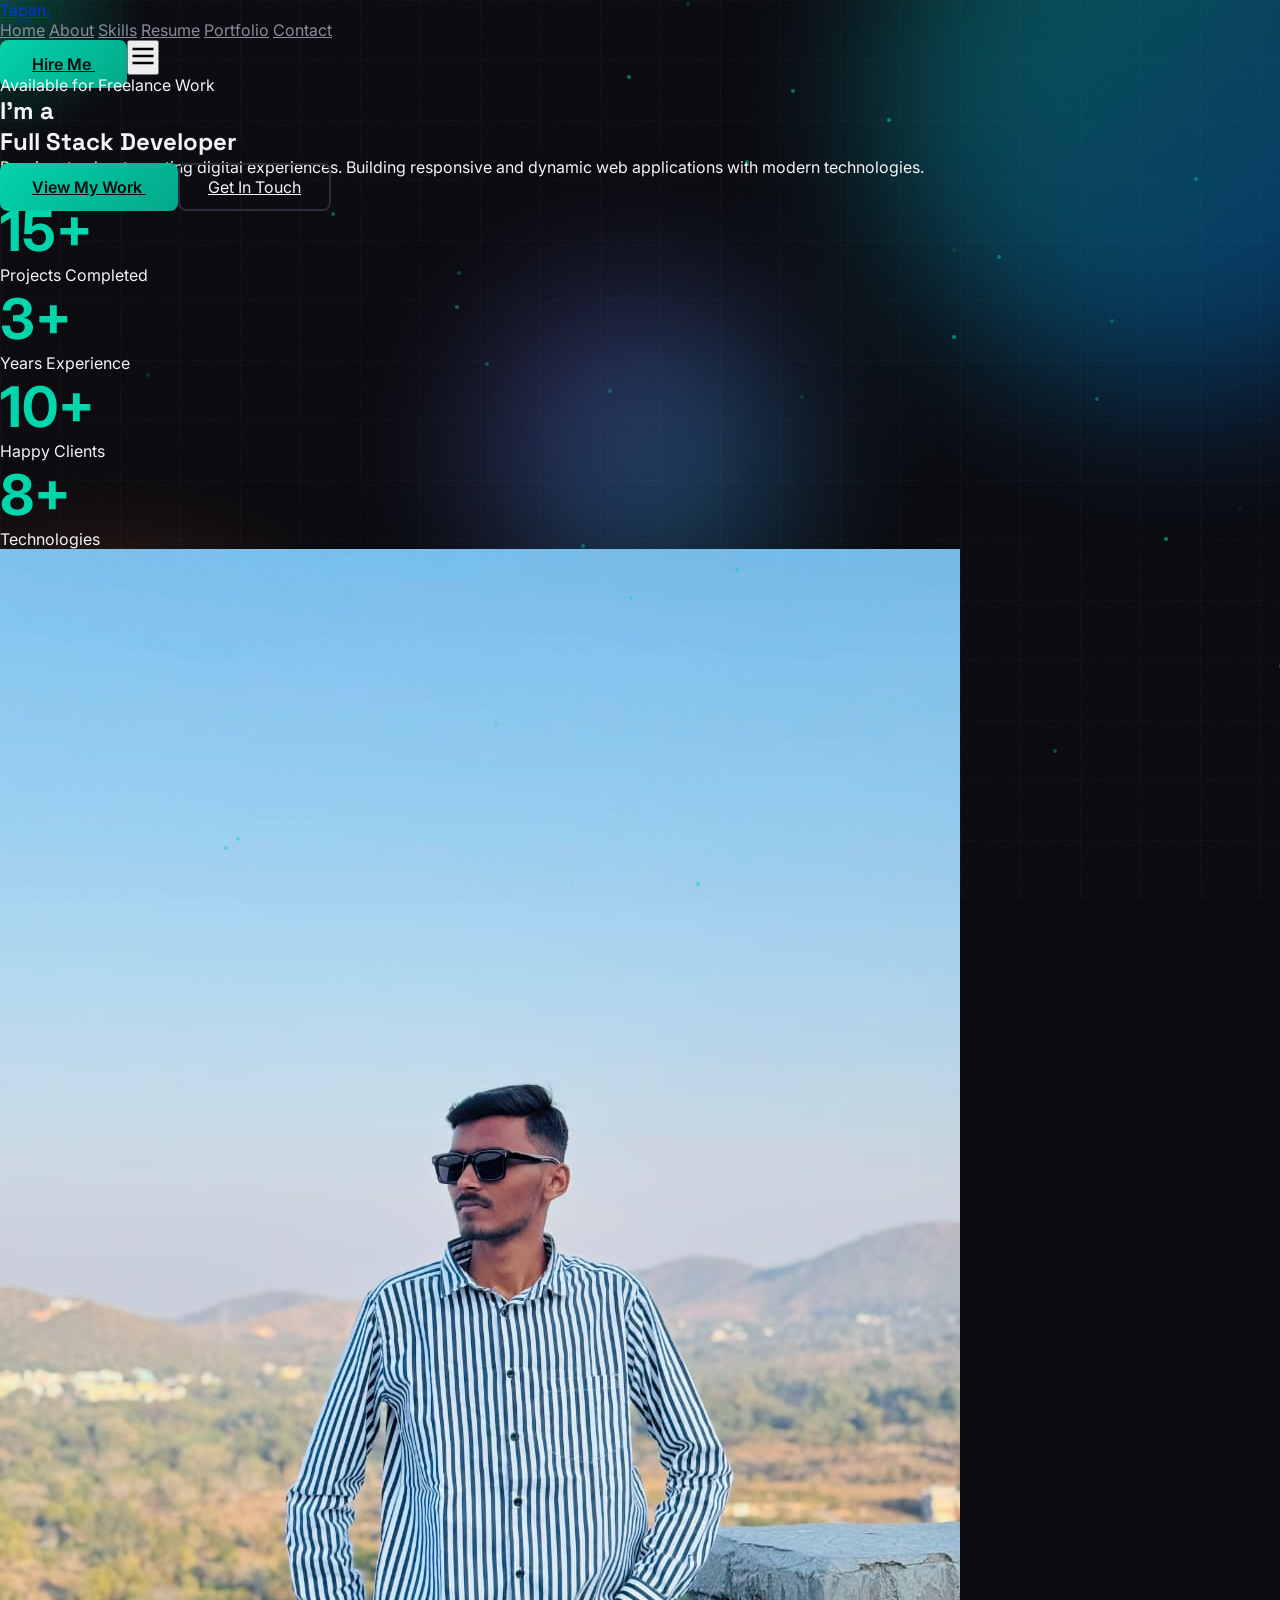
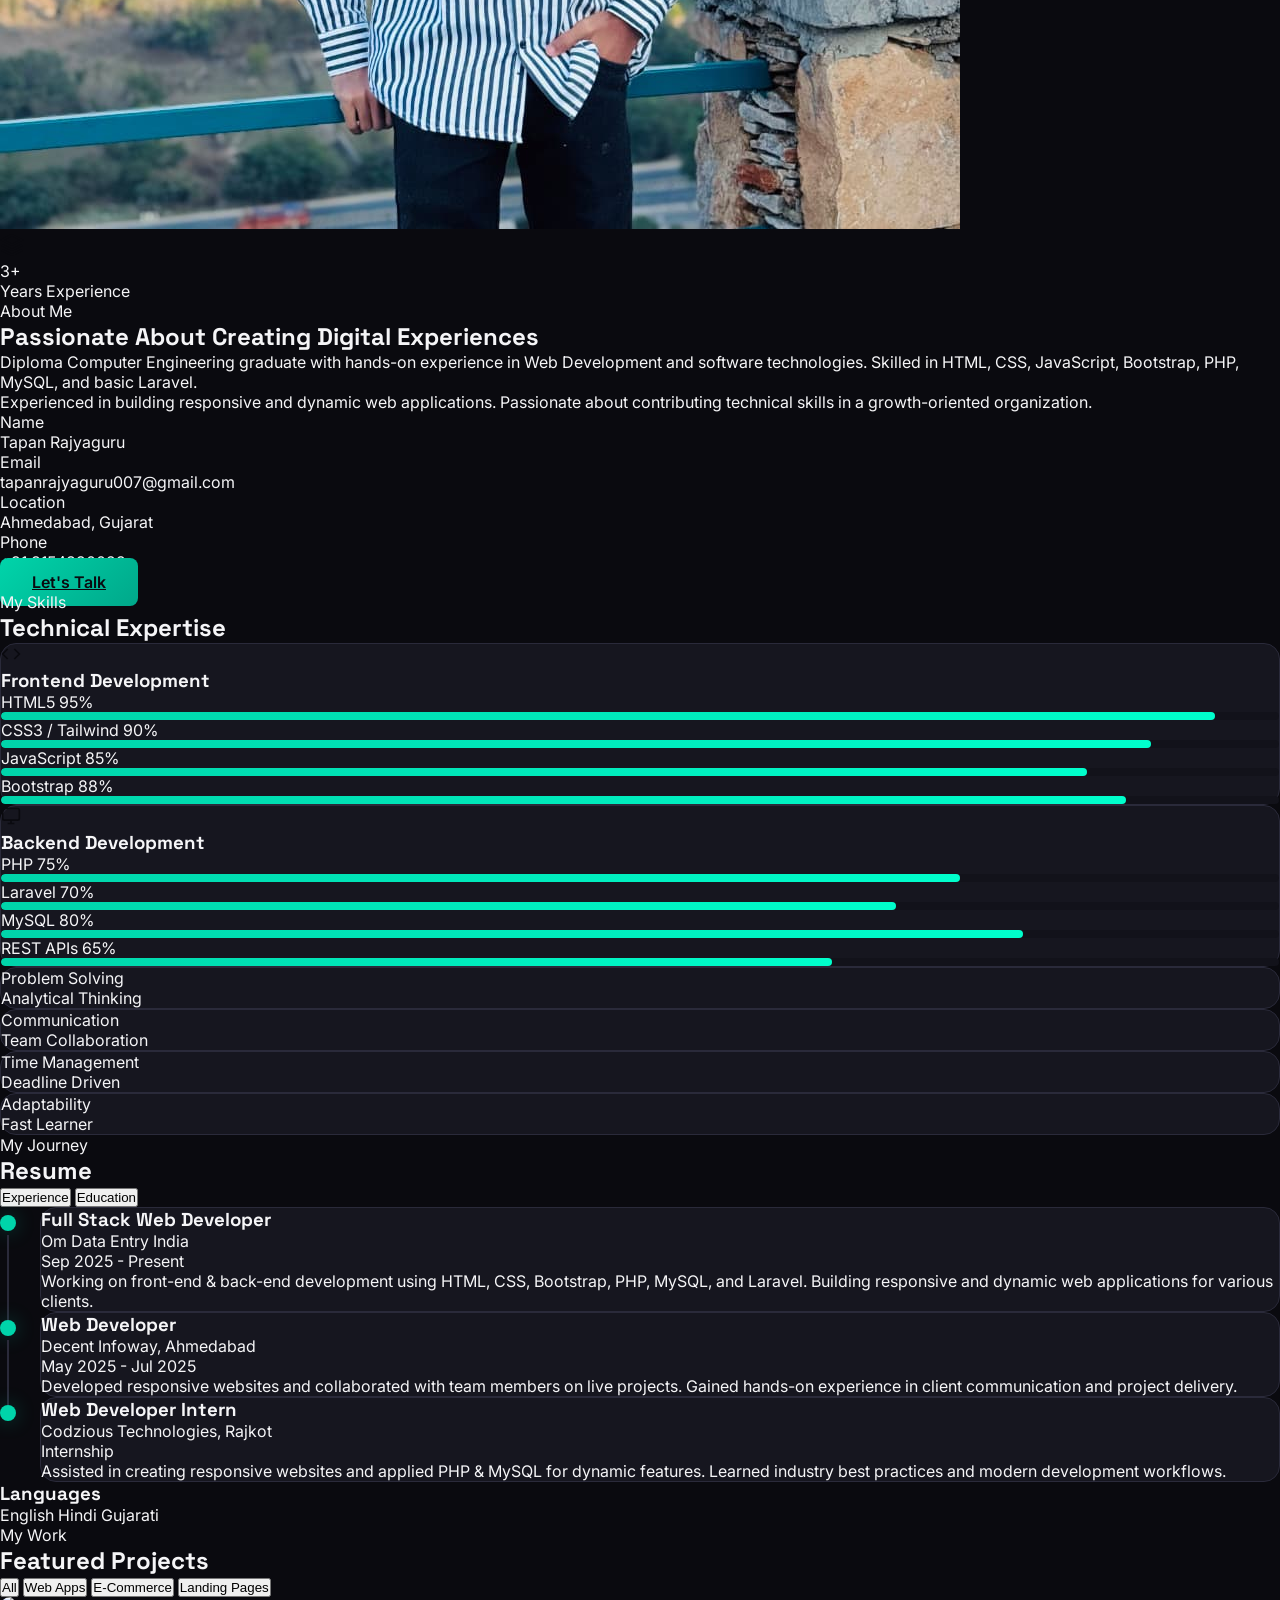
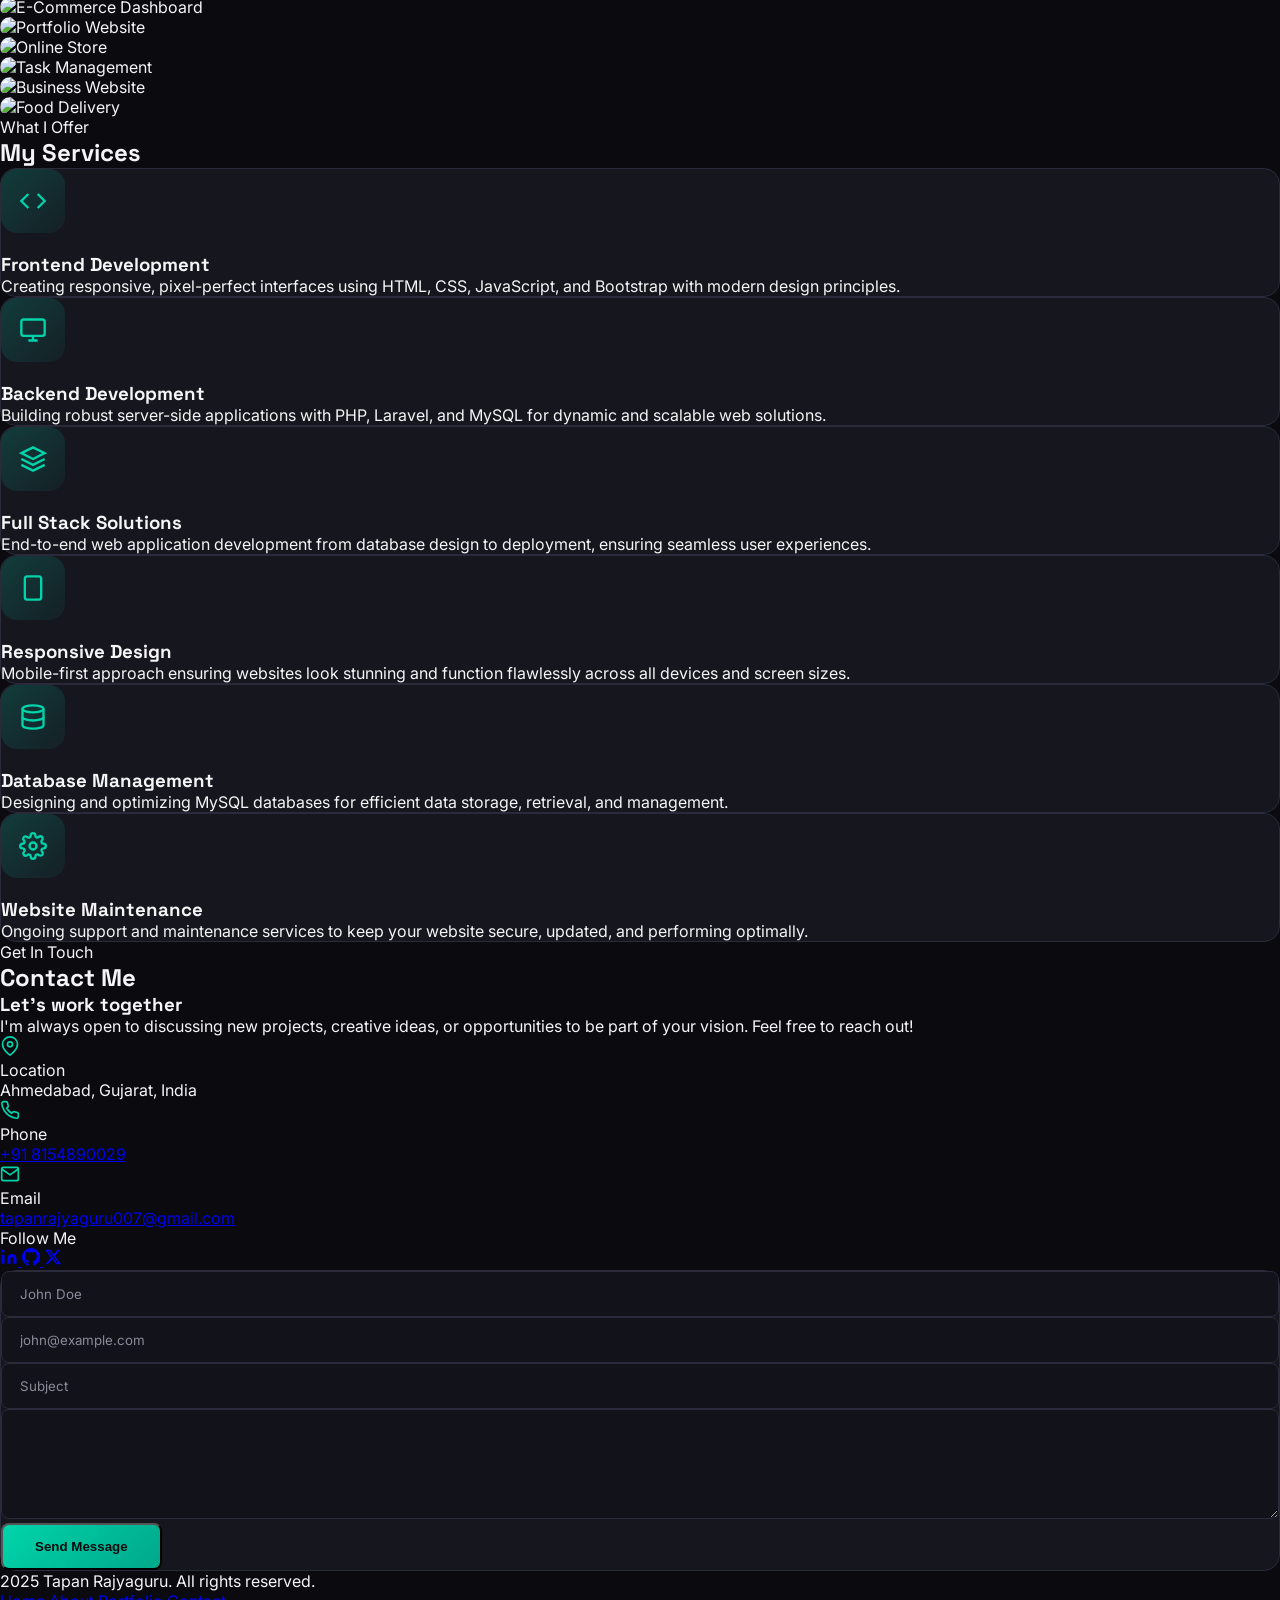
==== commit 7a648533: "fix: whatsapp form working" ====
--- a/tapan/index.html
+++ b/tapan/index.html
@@ -1748,35 +1748,36 @@
         </div>
       </div>
     </footer>
-
+<script>
+document.addEventListener("DOMContentLoaded", function () {
+  const form = document.getElementById("contactForm");
+
+  if (!form) return;
+
+  form.addEventListener("submit", function (e) {
+    e.preventDefault();
+
+    const name = document.getElementById("name").value;
+    const email = document.getElementById("email").value;
+    const subject = document.getElementById("subject").value;
+    const message = document.getElementById("message").value;
+
+    const phone = "918154890029";
+
+    const text =
+      `Name: ${name}%0A` +
+      `Email: ${email}%0A` +
+      `Subject: ${subject}%0A` +
+      `Message: ${message}`;
+
+    const url = `https://wa.me/${phone}?text=${text}`;
+
+    window.open(url, "_blank");
+  });
+});
+</script>
     <script>
-      document
-        .getElementById("contactForm")
-        .addEventListener("submit", function (e) {
-          e.preventDefault();
-
-          const name = document.getElementById("name").value.trim();
-          const email = document.getElementById("email").value.trim();
-          const subject = document.getElementById("subject").value.trim();
-          const message = document.getElementById("message").value.trim();
-
-          const phone = "918154890029"; // ⚠️ tamaro WhatsApp number (country code sathe)
-
-          const text =
-            `New Inquiry:%0A` +
-            `Name: ${encodeURIComponent(name)}%0A` +
-            `Email: ${encodeURIComponent(email)}%0A` +
-            `Subject: ${encodeURIComponent(subject)}%0A` +
-            `Message: ${encodeURIComponent(message)}`;
-
-          const whatsappURL = `https://wa.me/${phone}?text=${text}`;
-
-          window.open(whatsappURL, "_blank");
-
-          // optional: form reset
-          document.getElementById("contactForm").reset();
-        });
-
+    
       // Initialize all elements first
       const navbar = document.getElementById("navbar");
       const mobileMenu = document.getElementById("mobileMenu");
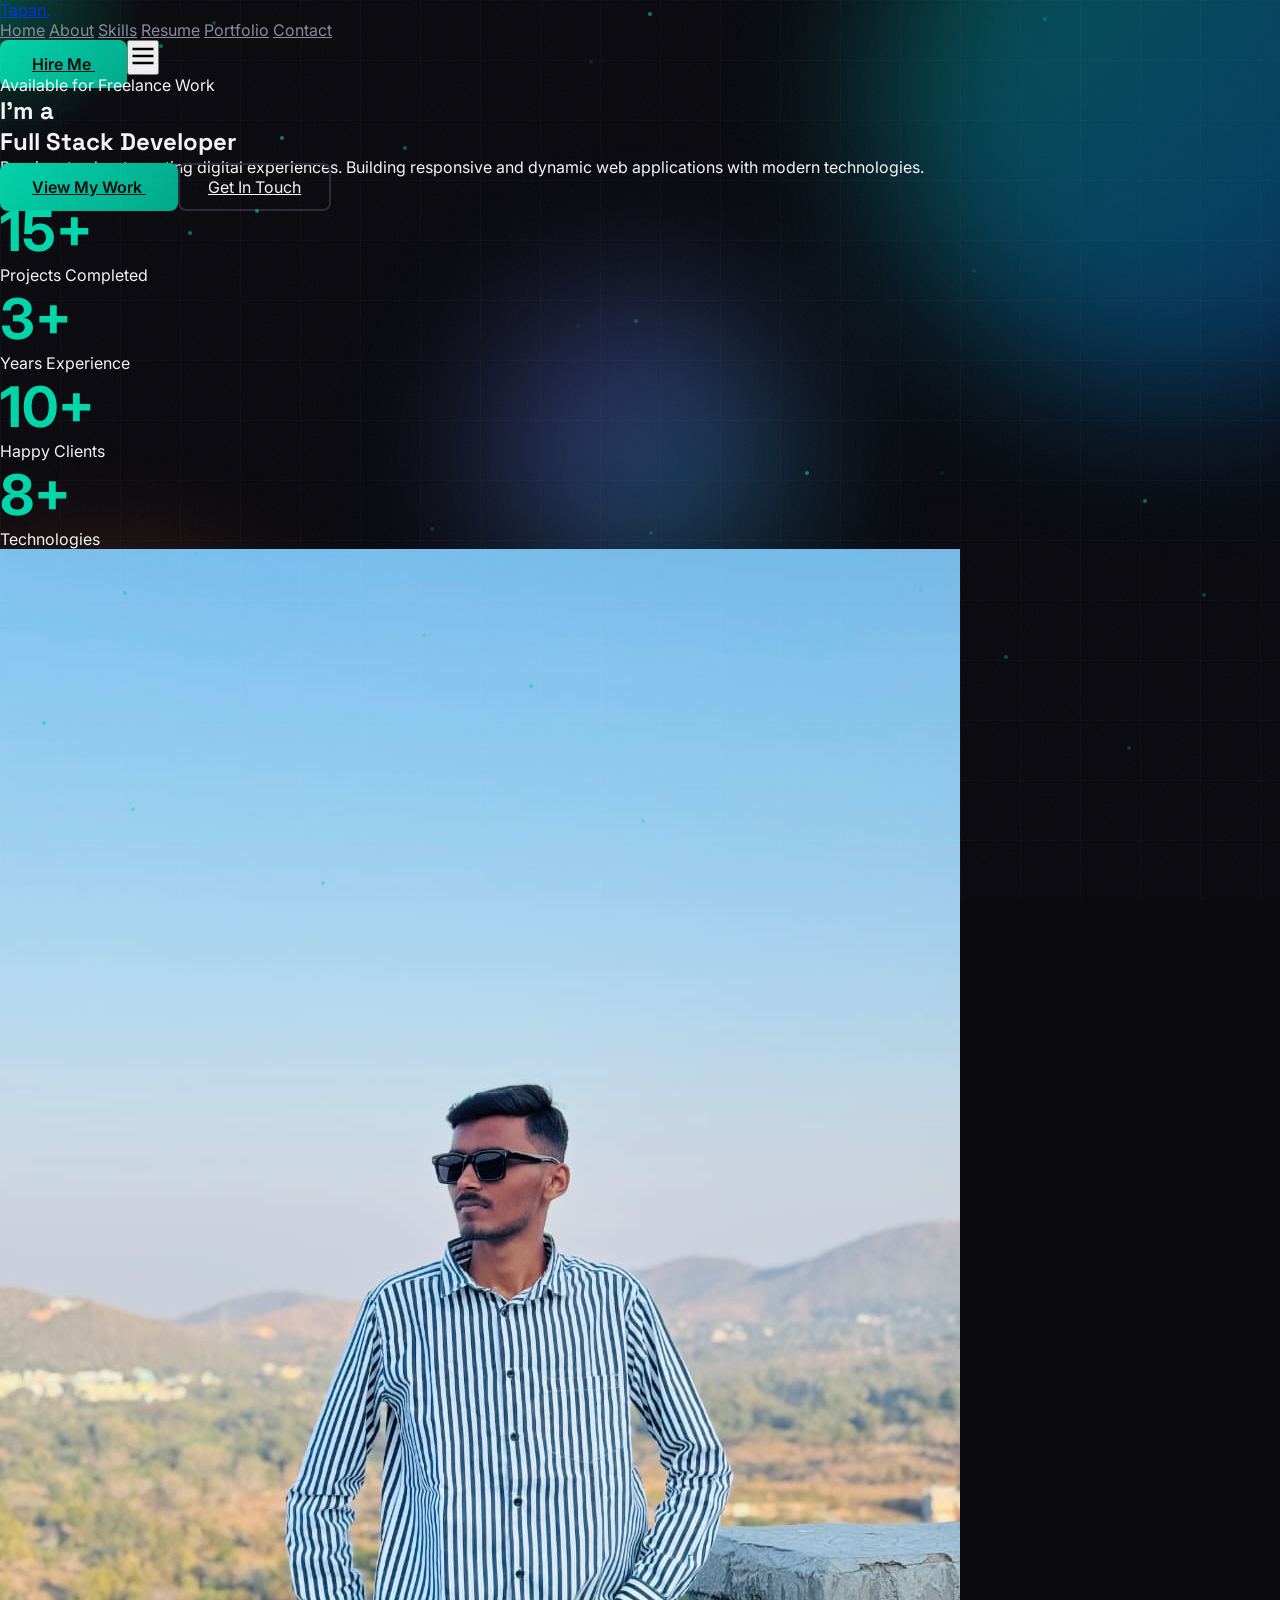
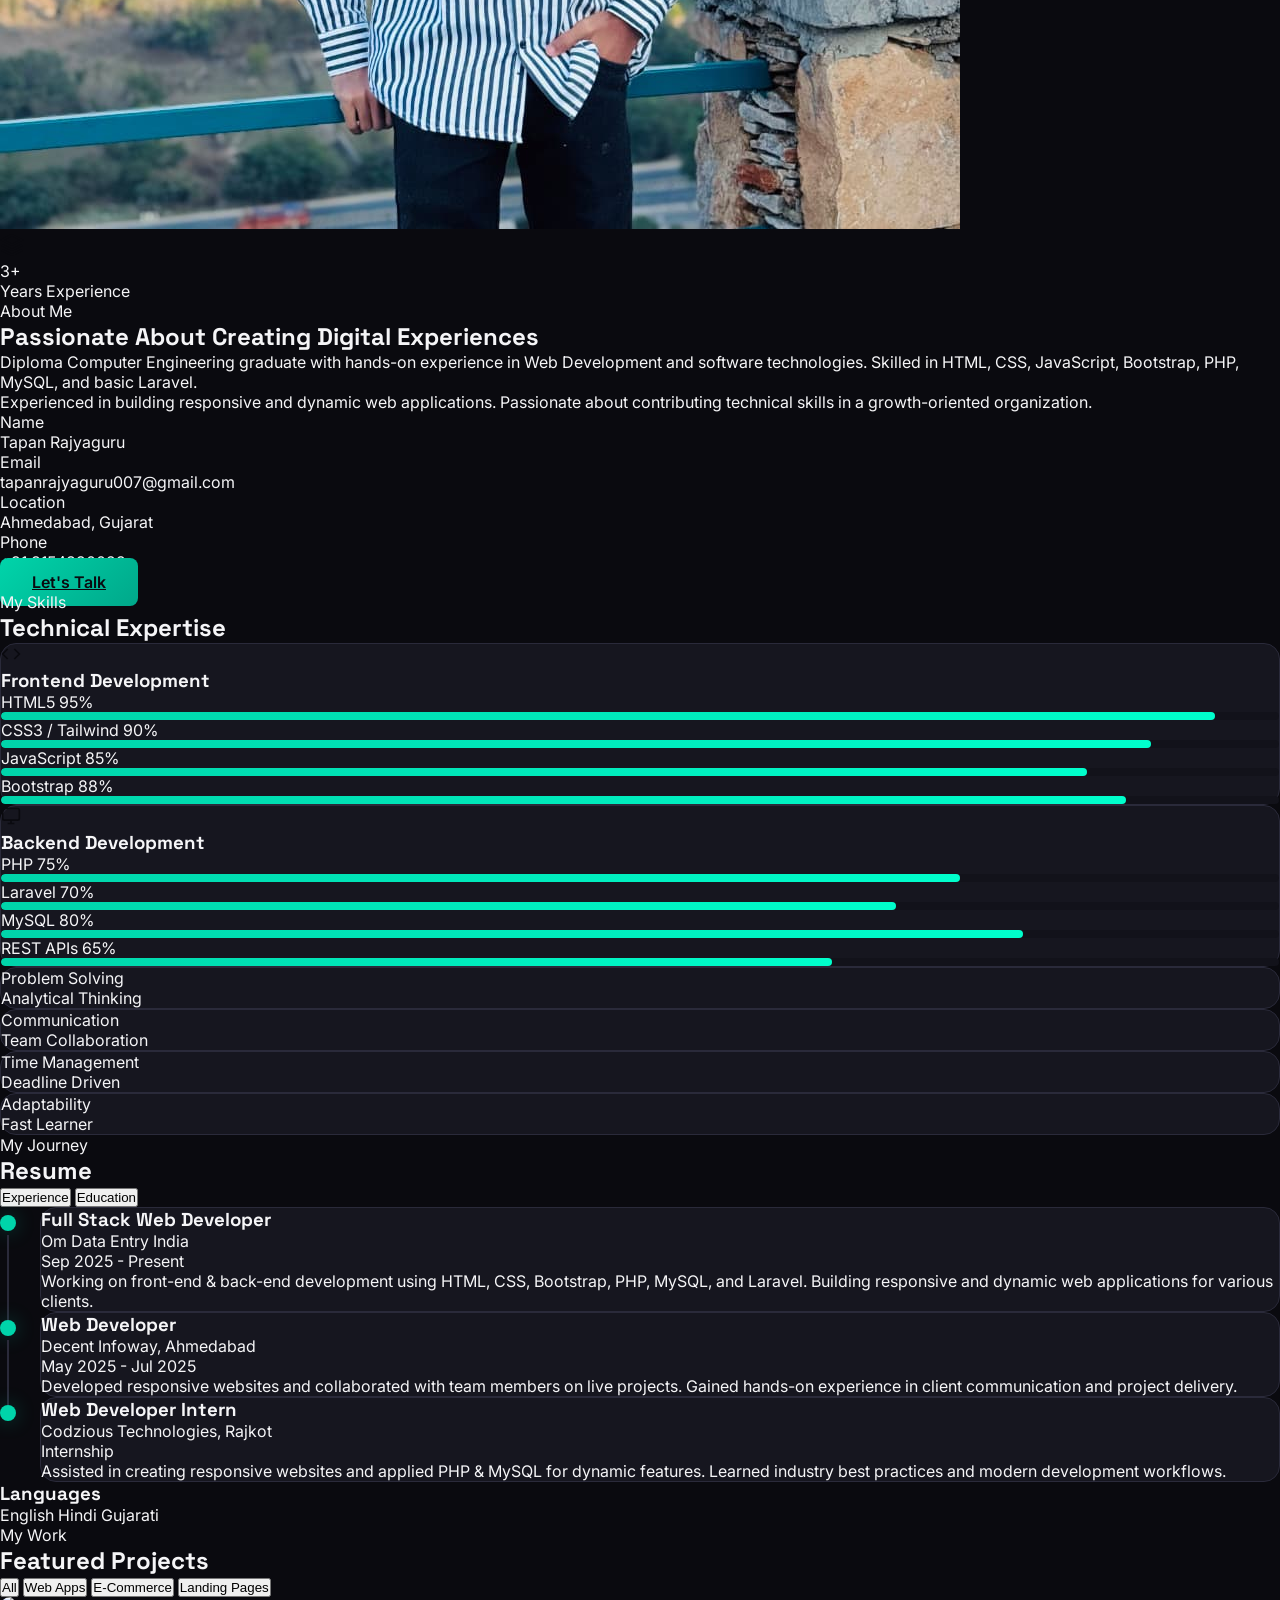
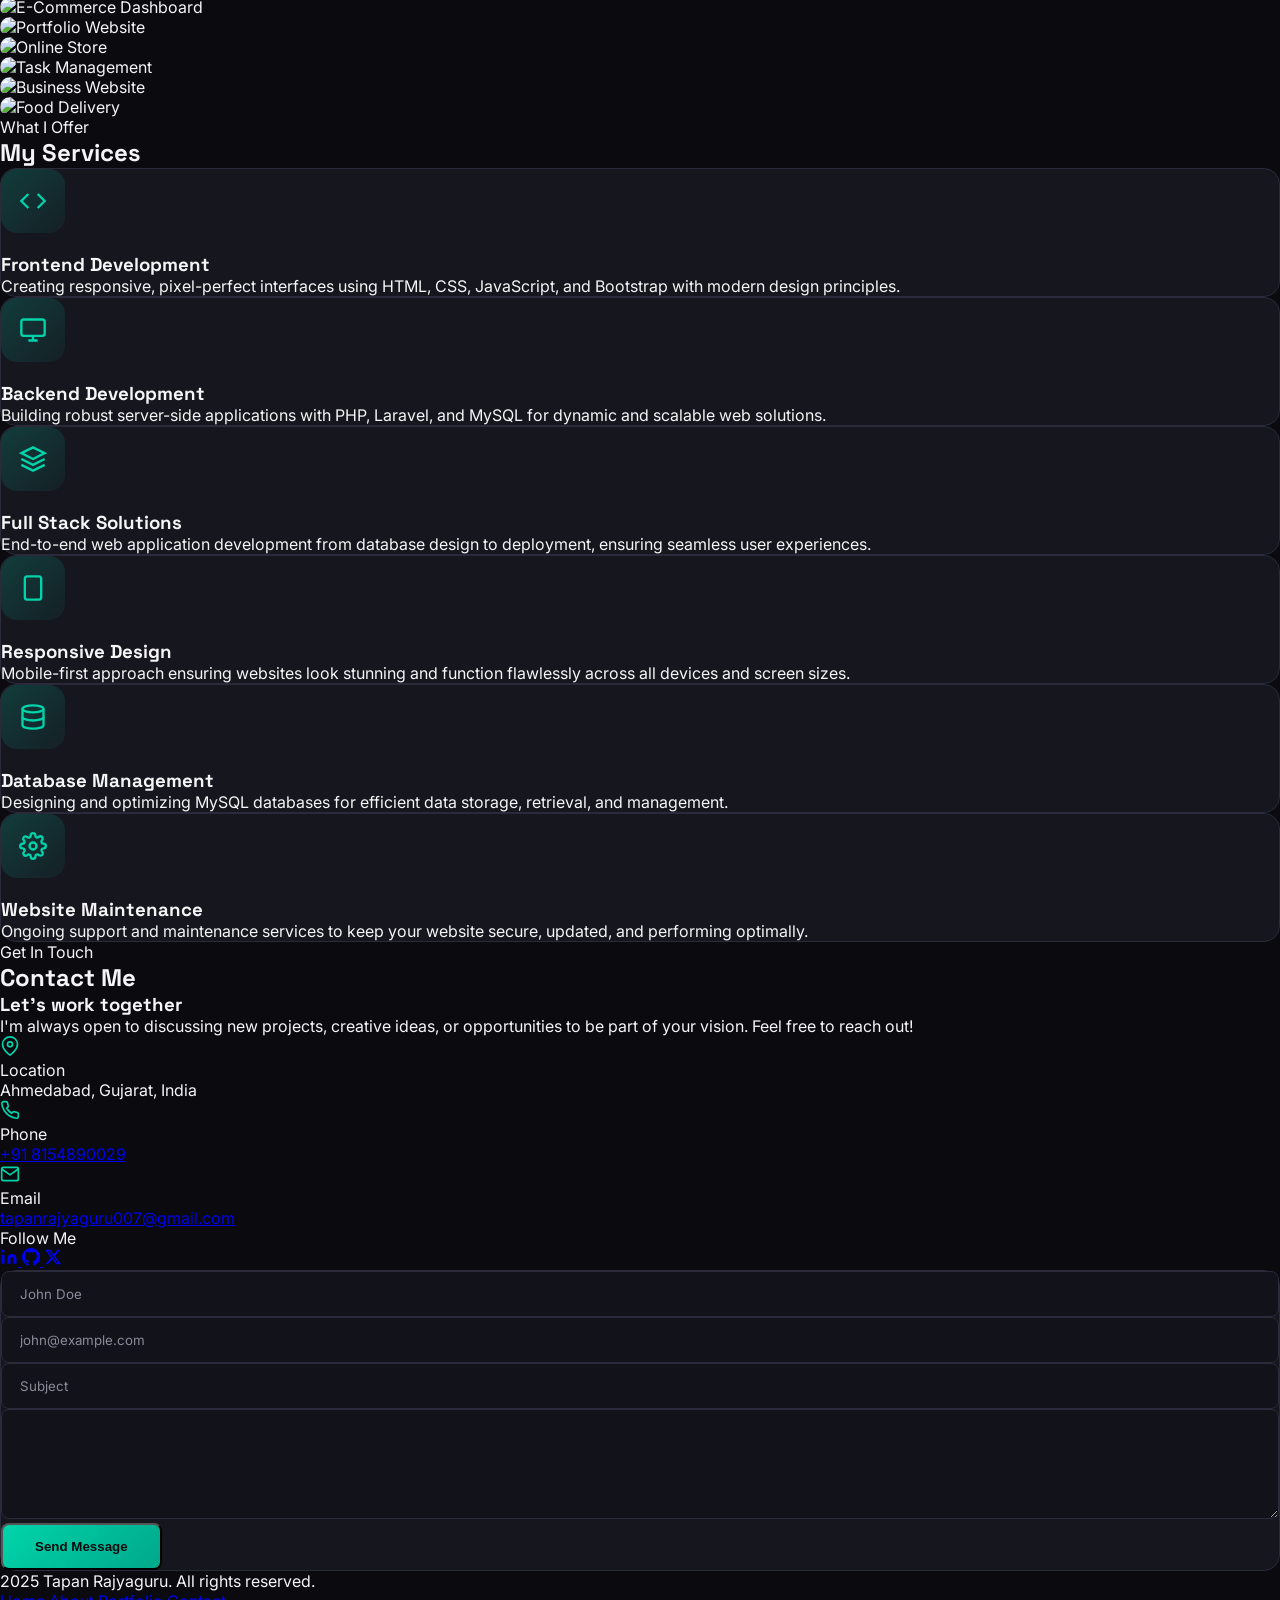
==== commit 1ec2f208: "fix: whatsapp final working" ====
--- a/tapan/index.html
+++ b/tapan/index.html
@@ -1757,21 +1757,22 @@
   form.addEventListener("submit", function (e) {
     e.preventDefault();
 
-    const name = document.getElementById("name").value;
-    const email = document.getElementById("email").value;
-    const subject = document.getElementById("subject").value;
-    const message = document.getElementById("message").value;
-
+    const name = document.getElementById("name").value.trim();
+    const email = document.getElementById("email").value.trim();
+    const subject = document.getElementById("subject").value.trim();
+    const message = document.getElementById("message").value.trim();
+
+    // ⚠️ tamaro WhatsApp number (country code sathe)
     const phone = "918154890029";
 
-    const text =
-      `Name: ${name}%0A` +
-      `Email: ${email}%0A` +
-      `Subject: ${subject}%0A` +
-      `Message: ${message}`;
+    // ✅ proper formatted message
+    const text = encodeURIComponent(
+      `Name: ${name}\nEmail: ${email}\nSubject: ${subject}\nMessage: ${message}`
+    );
 
     const url = `https://wa.me/${phone}?text=${text}`;
 
+    // ✅ open WhatsApp
     window.open(url, "_blank");
   });
 });
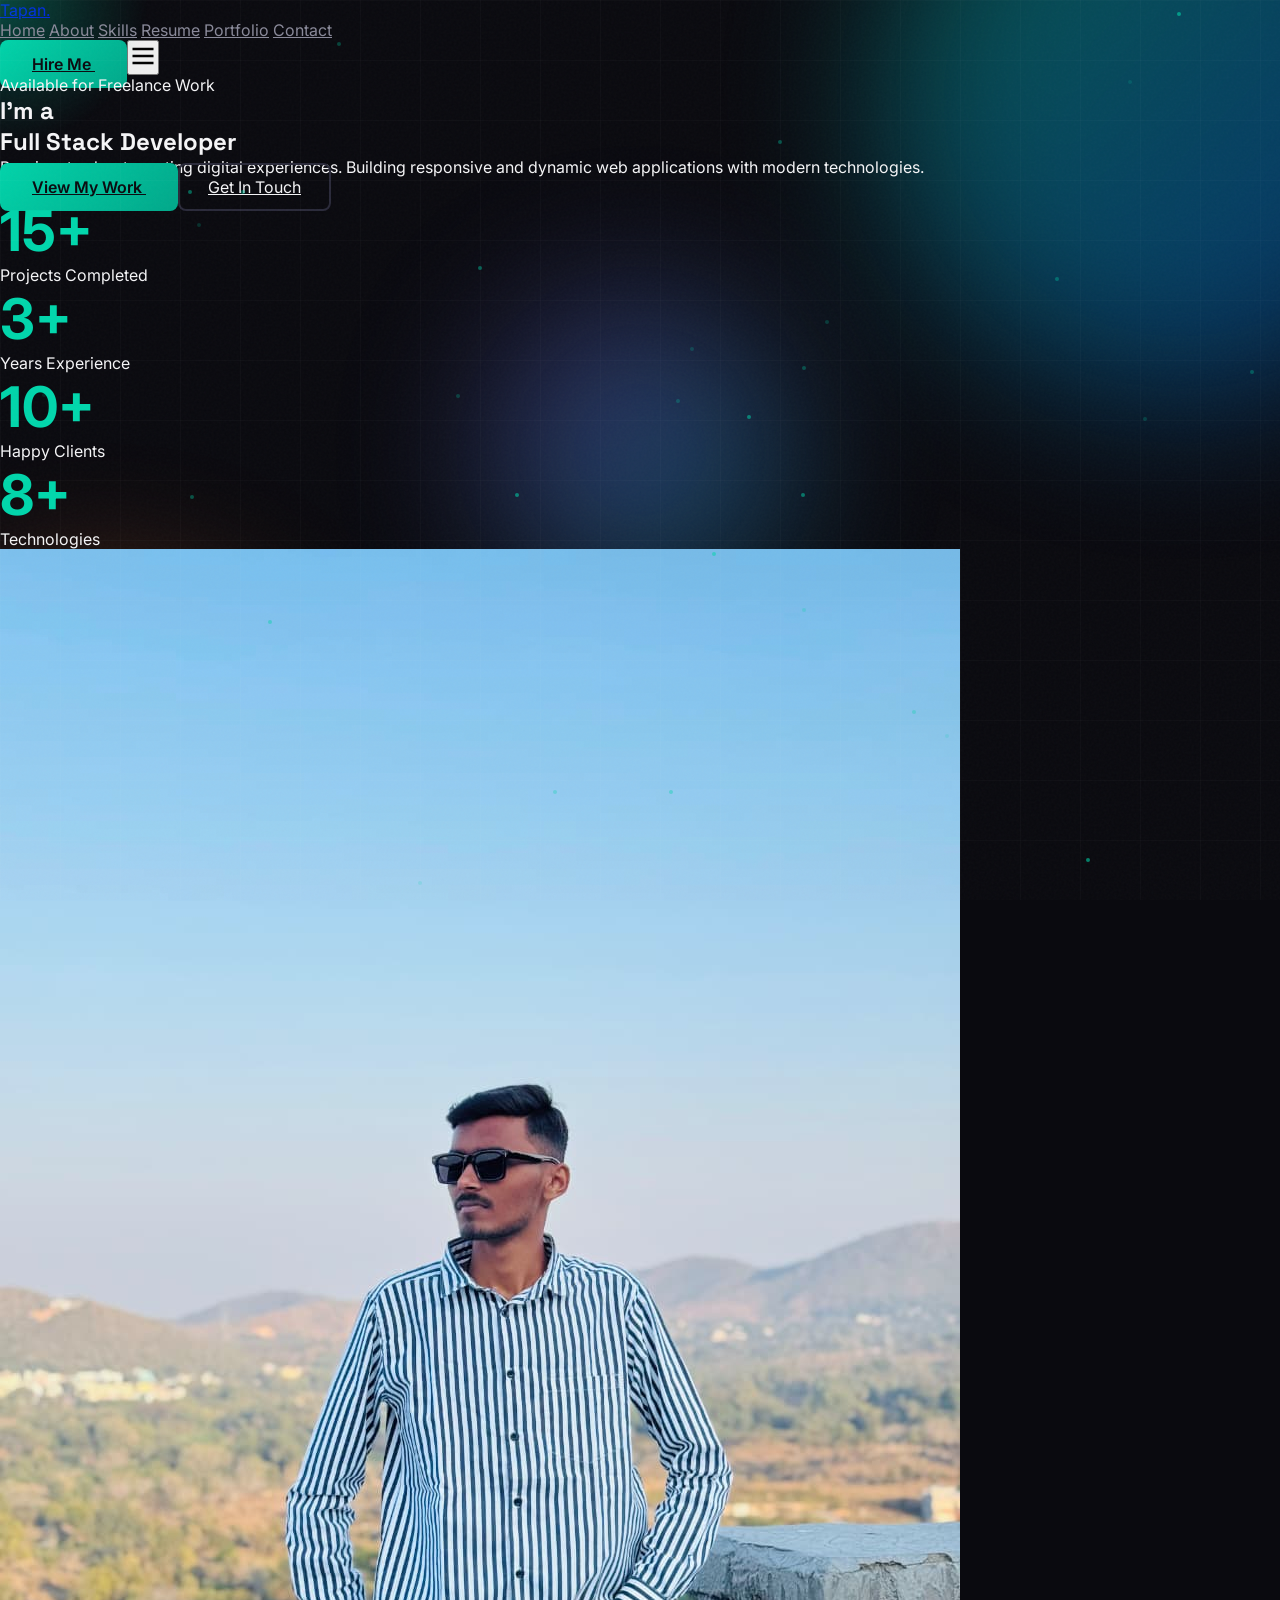
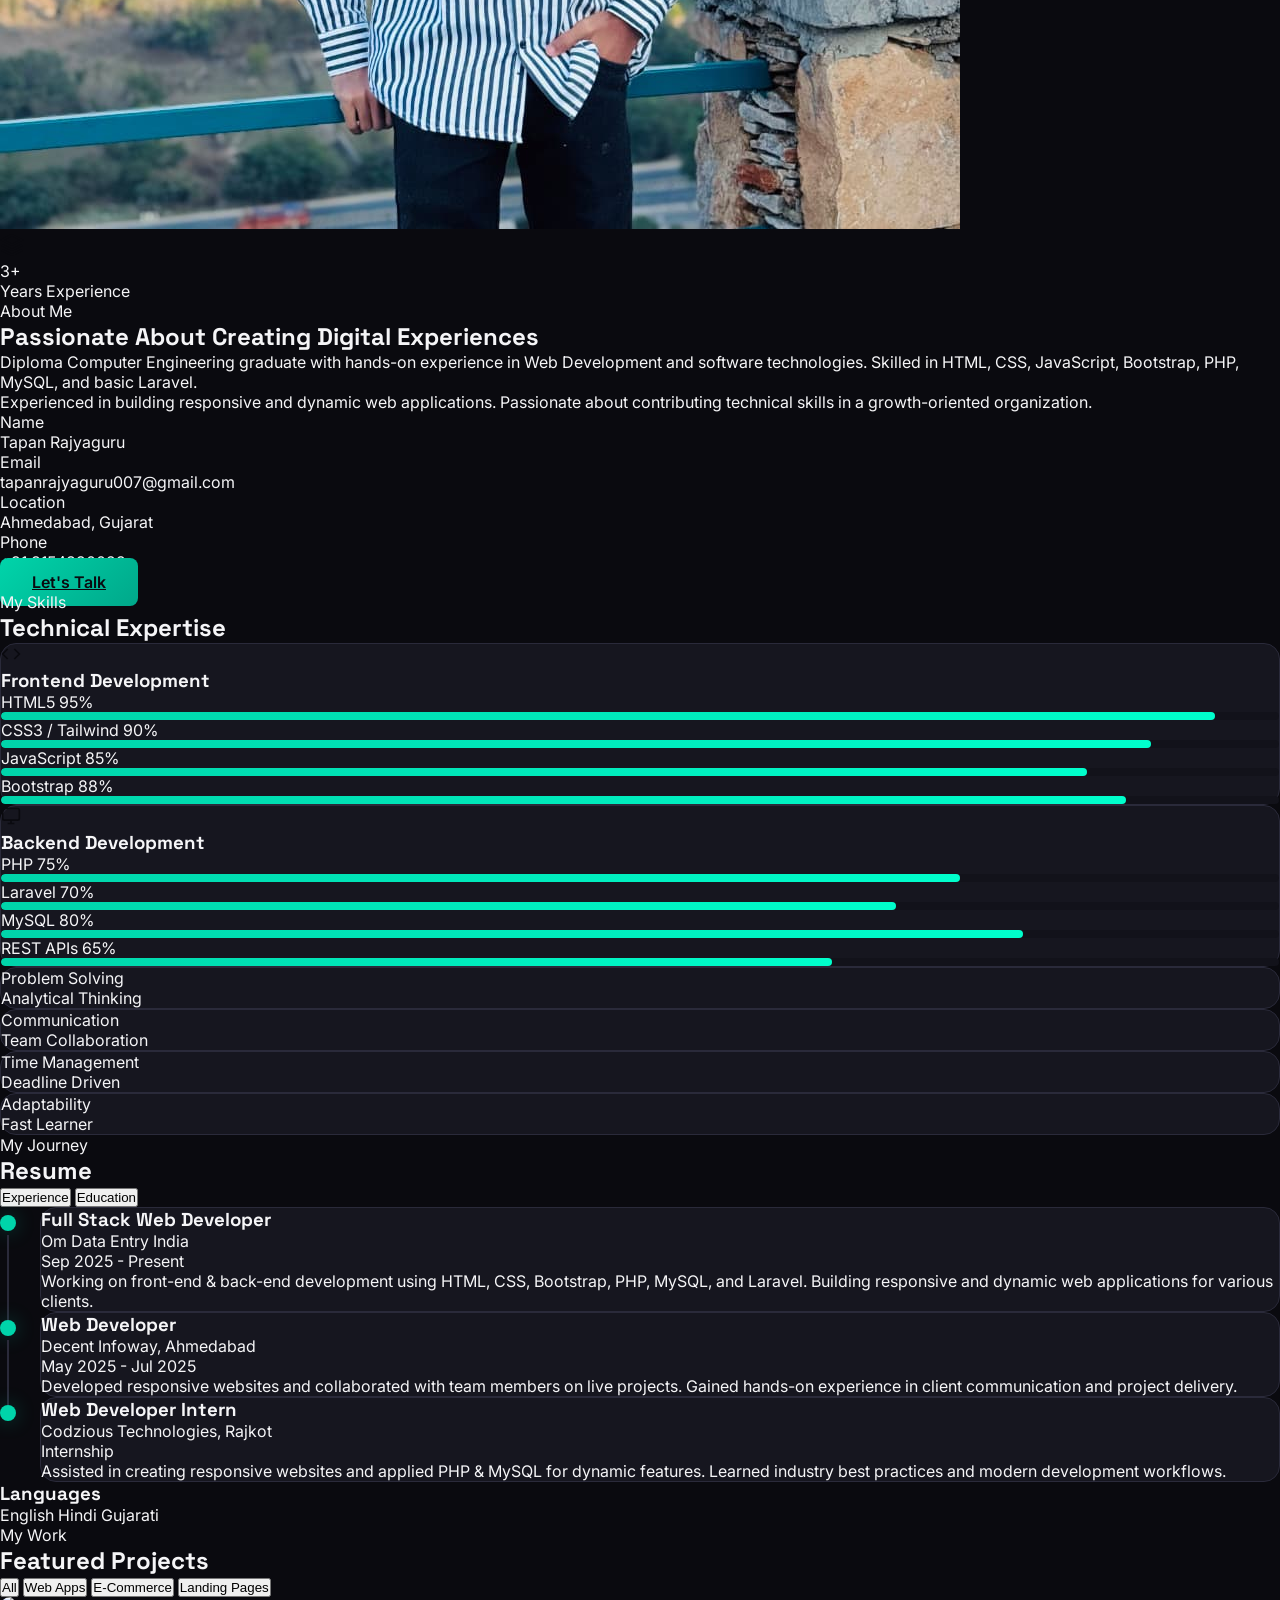
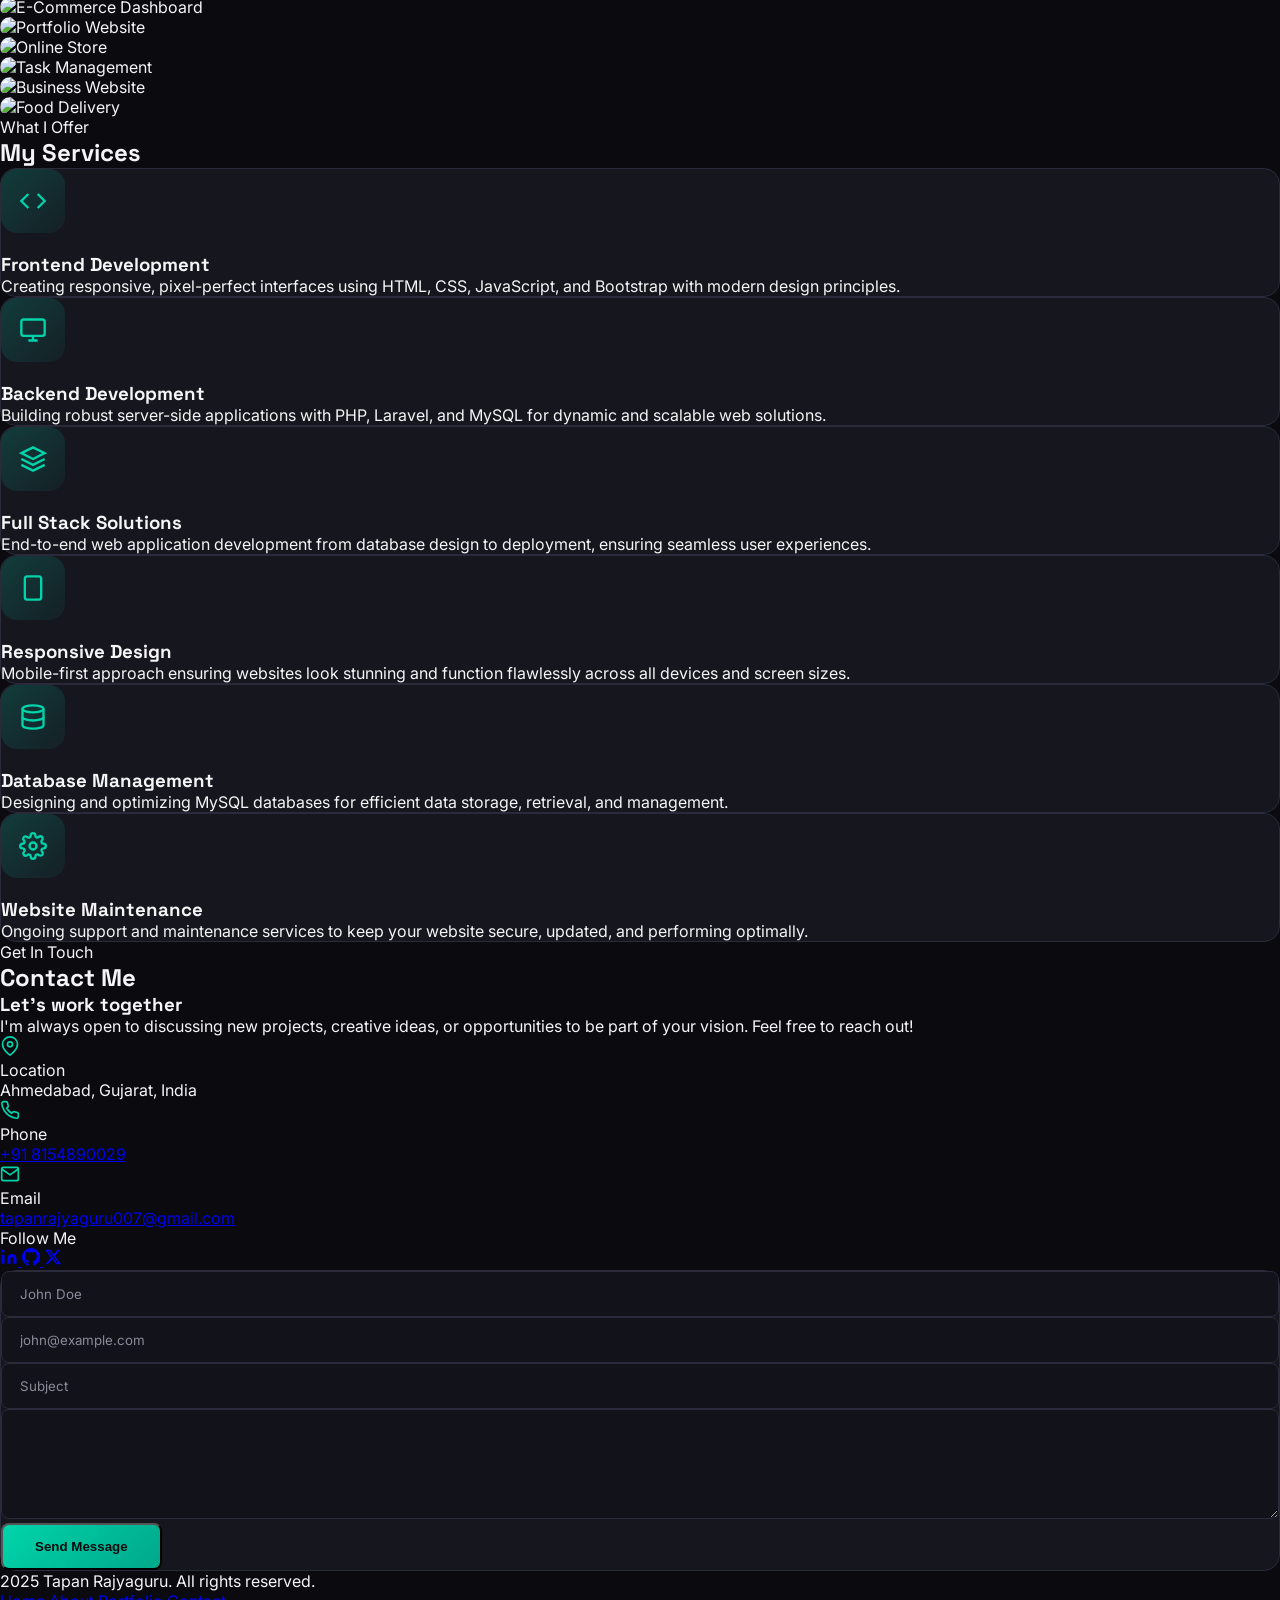
==== commit a393c5d9: "fix: whatsapp redirect final" ====
--- a/tapan/index.html
+++ b/tapan/index.html
@@ -1751,7 +1751,6 @@
 <script>
 document.addEventListener("DOMContentLoaded", function () {
   const form = document.getElementById("contactForm");
-
   if (!form) return;
 
   form.addEventListener("submit", function (e) {
@@ -1762,18 +1761,16 @@
     const subject = document.getElementById("subject").value.trim();
     const message = document.getElementById("message").value.trim();
 
-    // ⚠️ tamaro WhatsApp number (country code sathe)
     const phone = "918154890029";
 
-    // ✅ proper formatted message
     const text = encodeURIComponent(
       `Name: ${name}\nEmail: ${email}\nSubject: ${subject}\nMessage: ${message}`
     );
 
     const url = `https://wa.me/${phone}?text=${text}`;
 
-    // ✅ open WhatsApp
-    window.open(url, "_blank");
+    // 🔥 IMPORTANT FIX (popup blocker bypass)
+    window.location.href = url;
   });
 });
 </script>
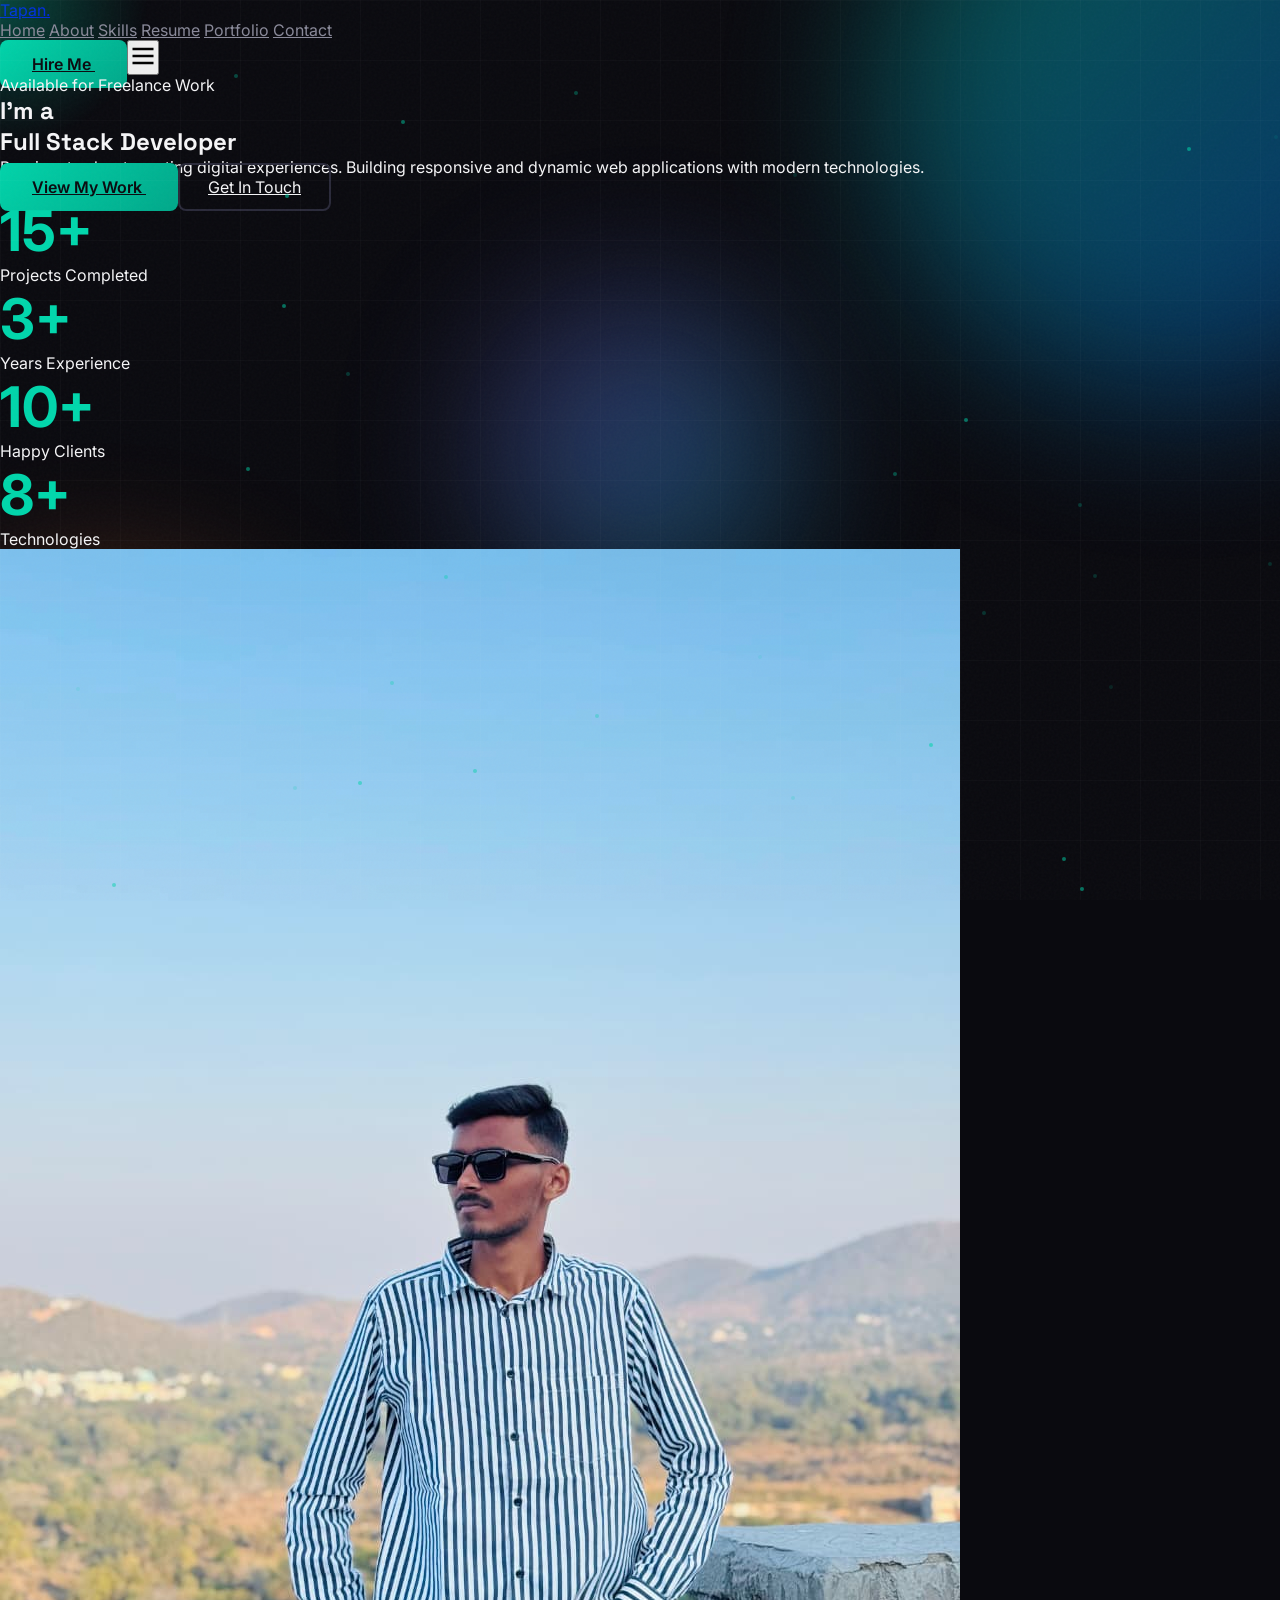
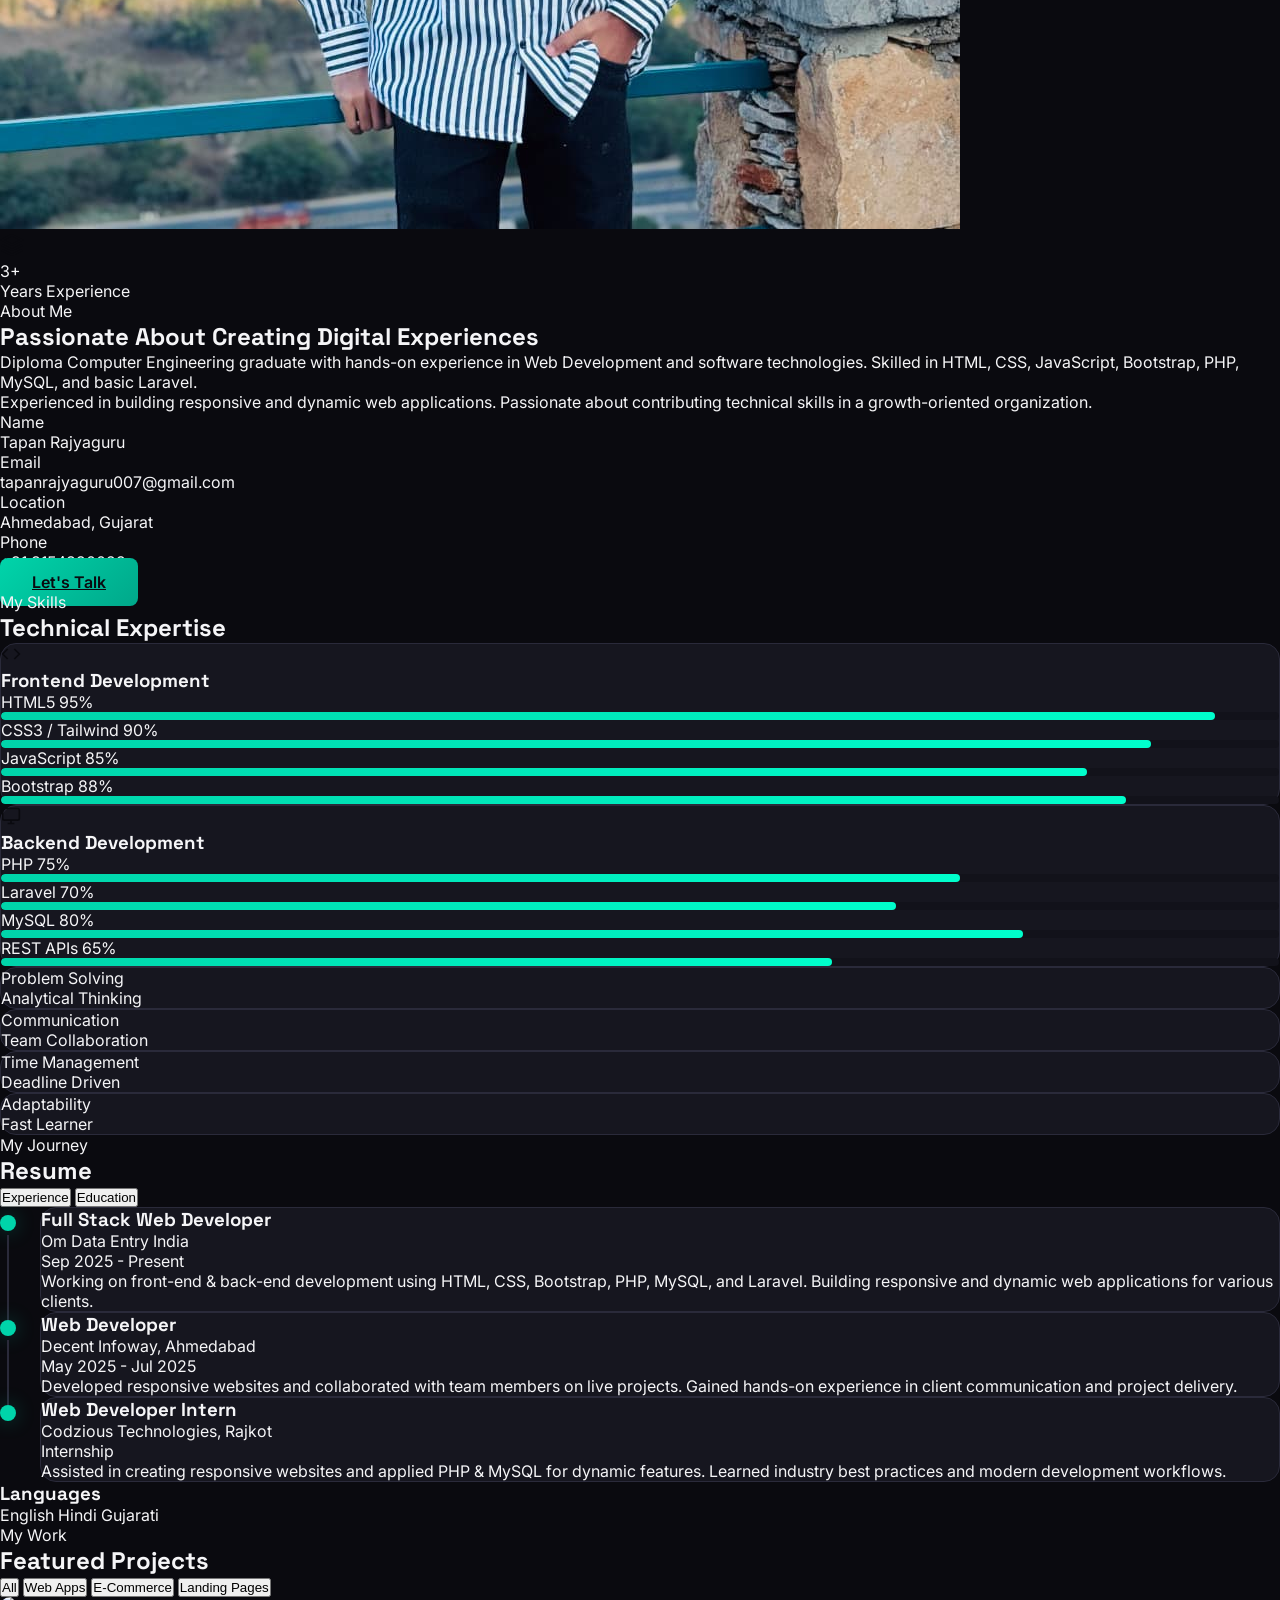
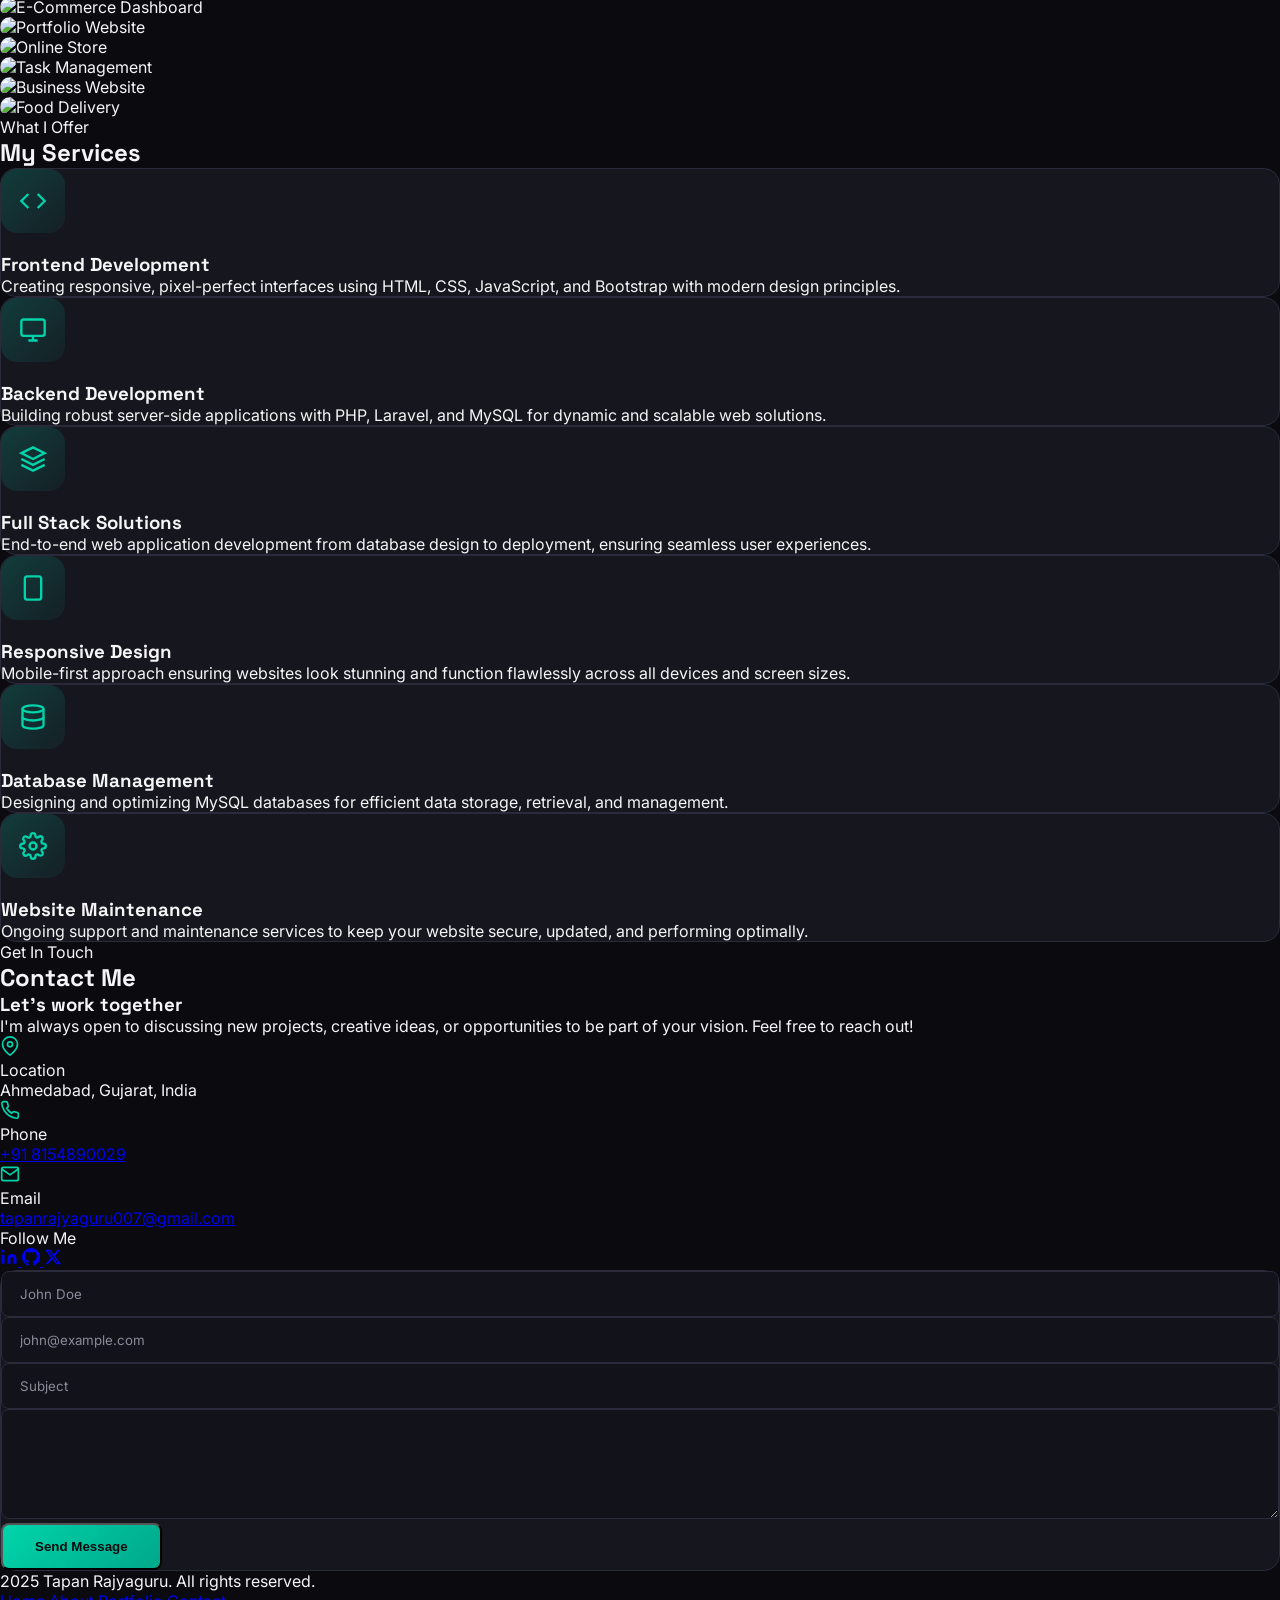
==== commit 820b36c5: "Contact form integrated with Formspree" ====
--- a/tapan/index.html
+++ b/tapan/index.html
@@ -1672,7 +1672,7 @@
 
           <!-- Contact Form -->
           <div class="reveal" style="transition-delay: 0.1s">
-            <form id="contactForm" class="card p-8">
+            <form action="https://formspree.io/f/xykdoojv" method="POST" class="card p-8">
               <div class="grid md:grid-cols-2 gap-6 mb-6">
                 <input
                   type="text"
@@ -1761,16 +1761,28 @@
     const subject = document.getElementById("subject").value.trim();
     const message = document.getElementById("message").value.trim();
 
+    // validation
+    if (!name || !email || !subject || !message) {
+      alert("Please fill all fields");
+      return;
+    }
+
     const phone = "918154890029";
 
     const text = encodeURIComponent(
-      `Name: ${name}\nEmail: ${email}\nSubject: ${subject}\nMessage: ${message}`
+      `Hello Tapan,%0A%0AName: ${name}%0AEmail: ${email}%0ASubject: ${subject}%0AMessage: ${message}`
     );
 
     const url = `https://wa.me/${phone}?text=${text}`;
 
-    // 🔥 IMPORTANT FIX (popup blocker bypass)
-    window.location.href = url;
+    // success message
+    alert("Redirecting to WhatsApp...");
+
+    // open whatsapp
+    window.open(url, "_blank");
+
+    // reset form
+    form.reset();
   });
 });
 </script>
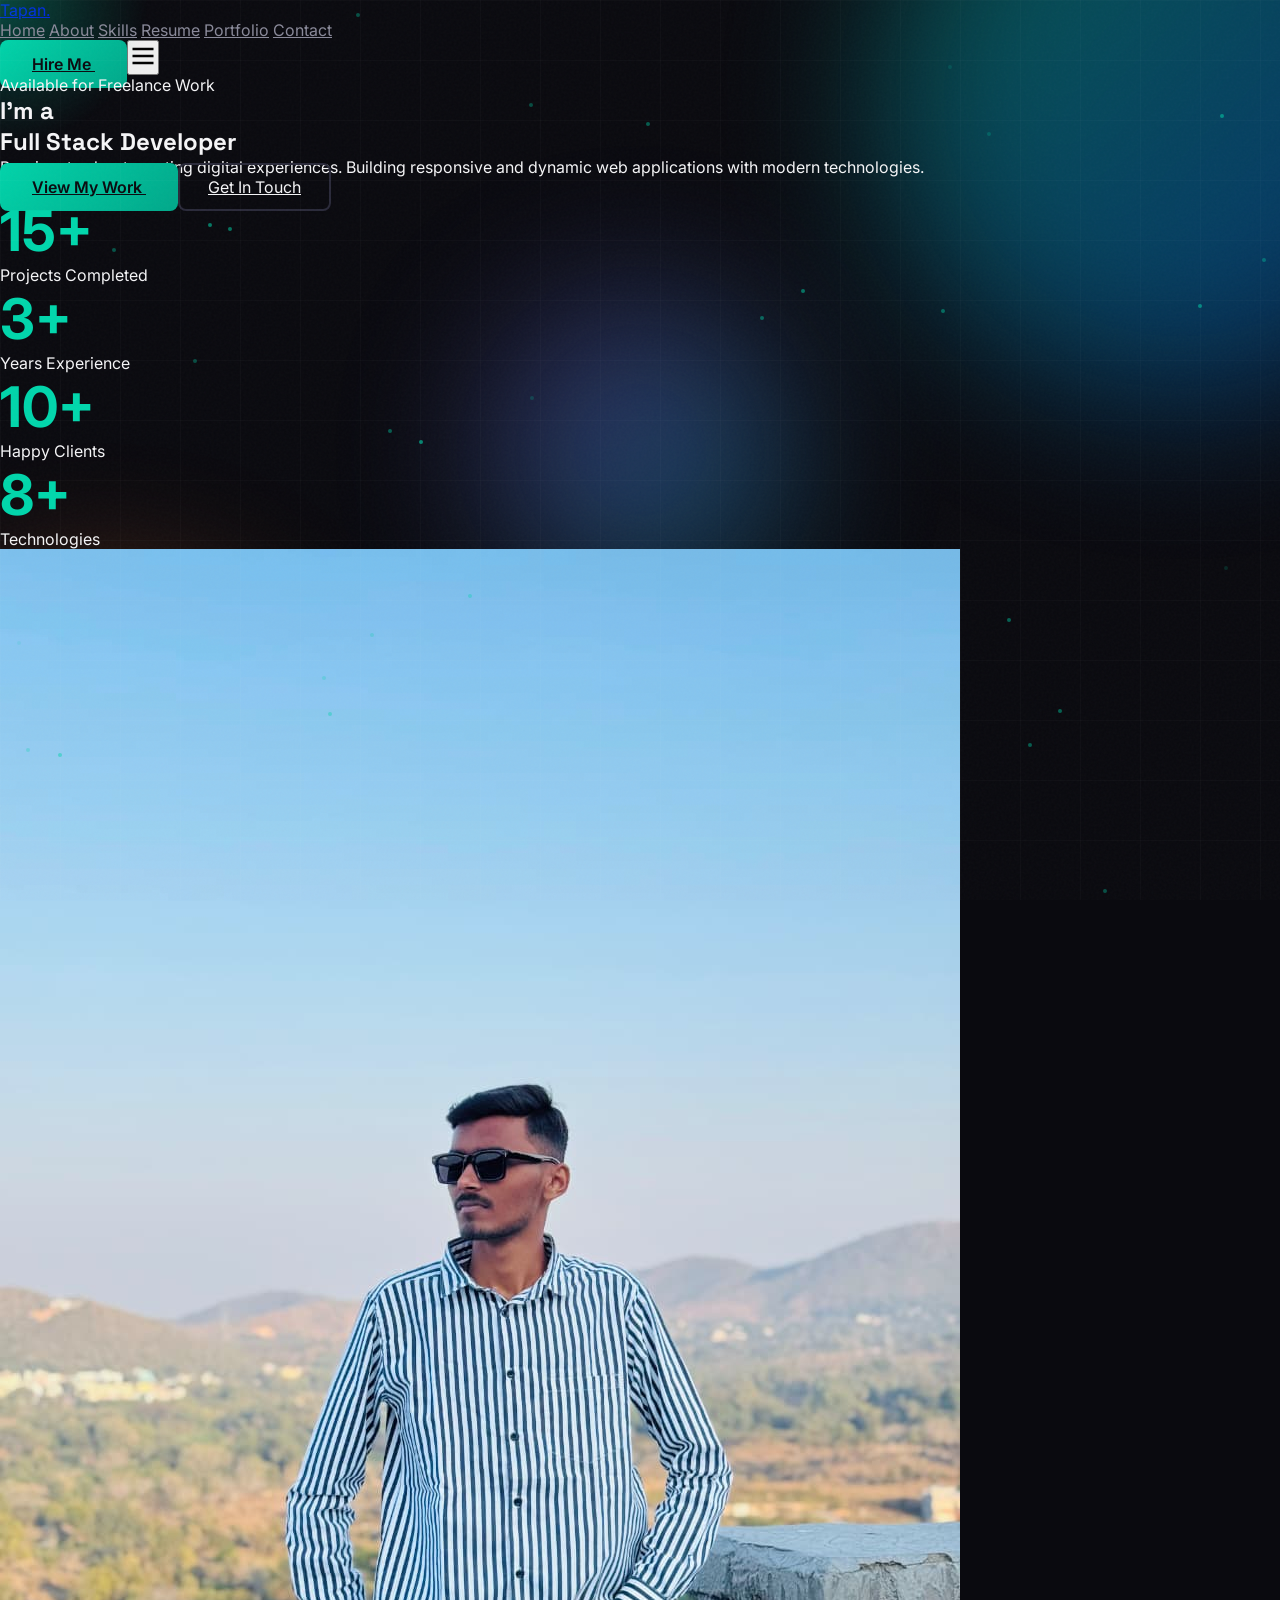
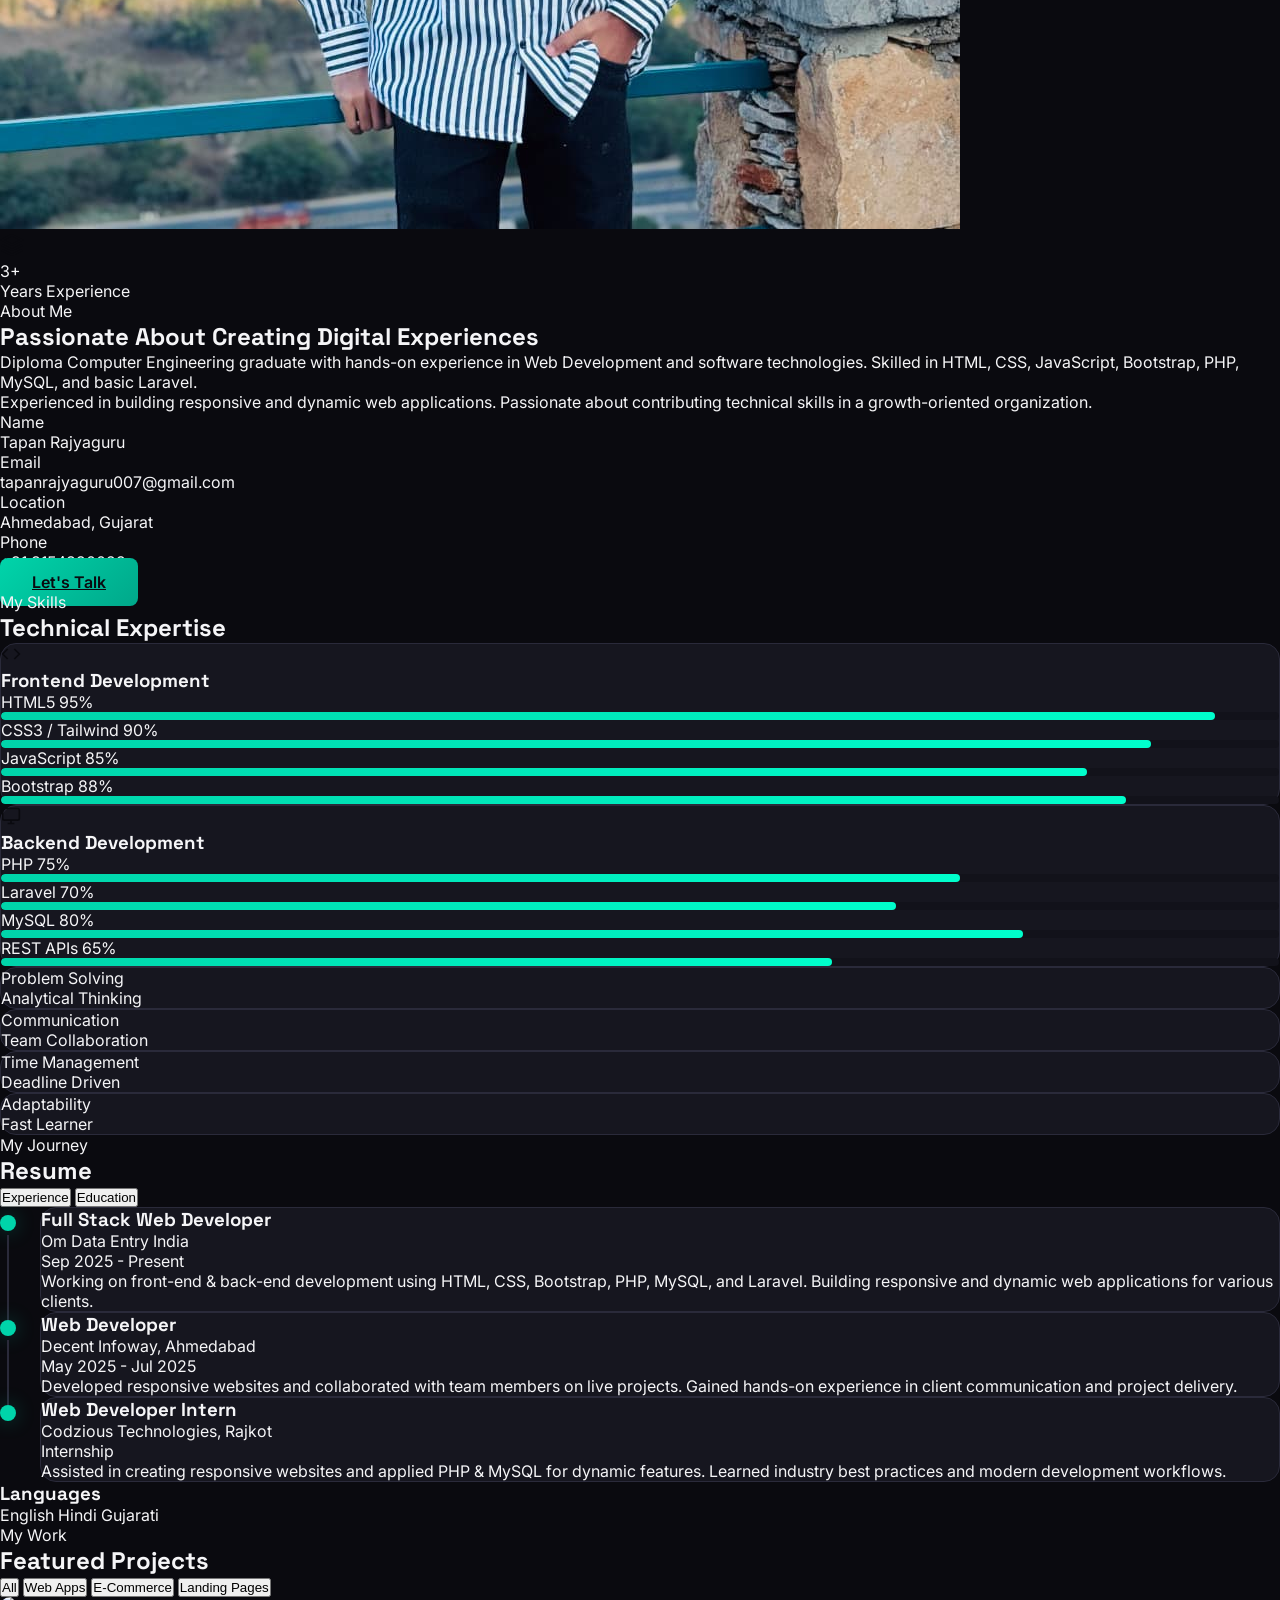
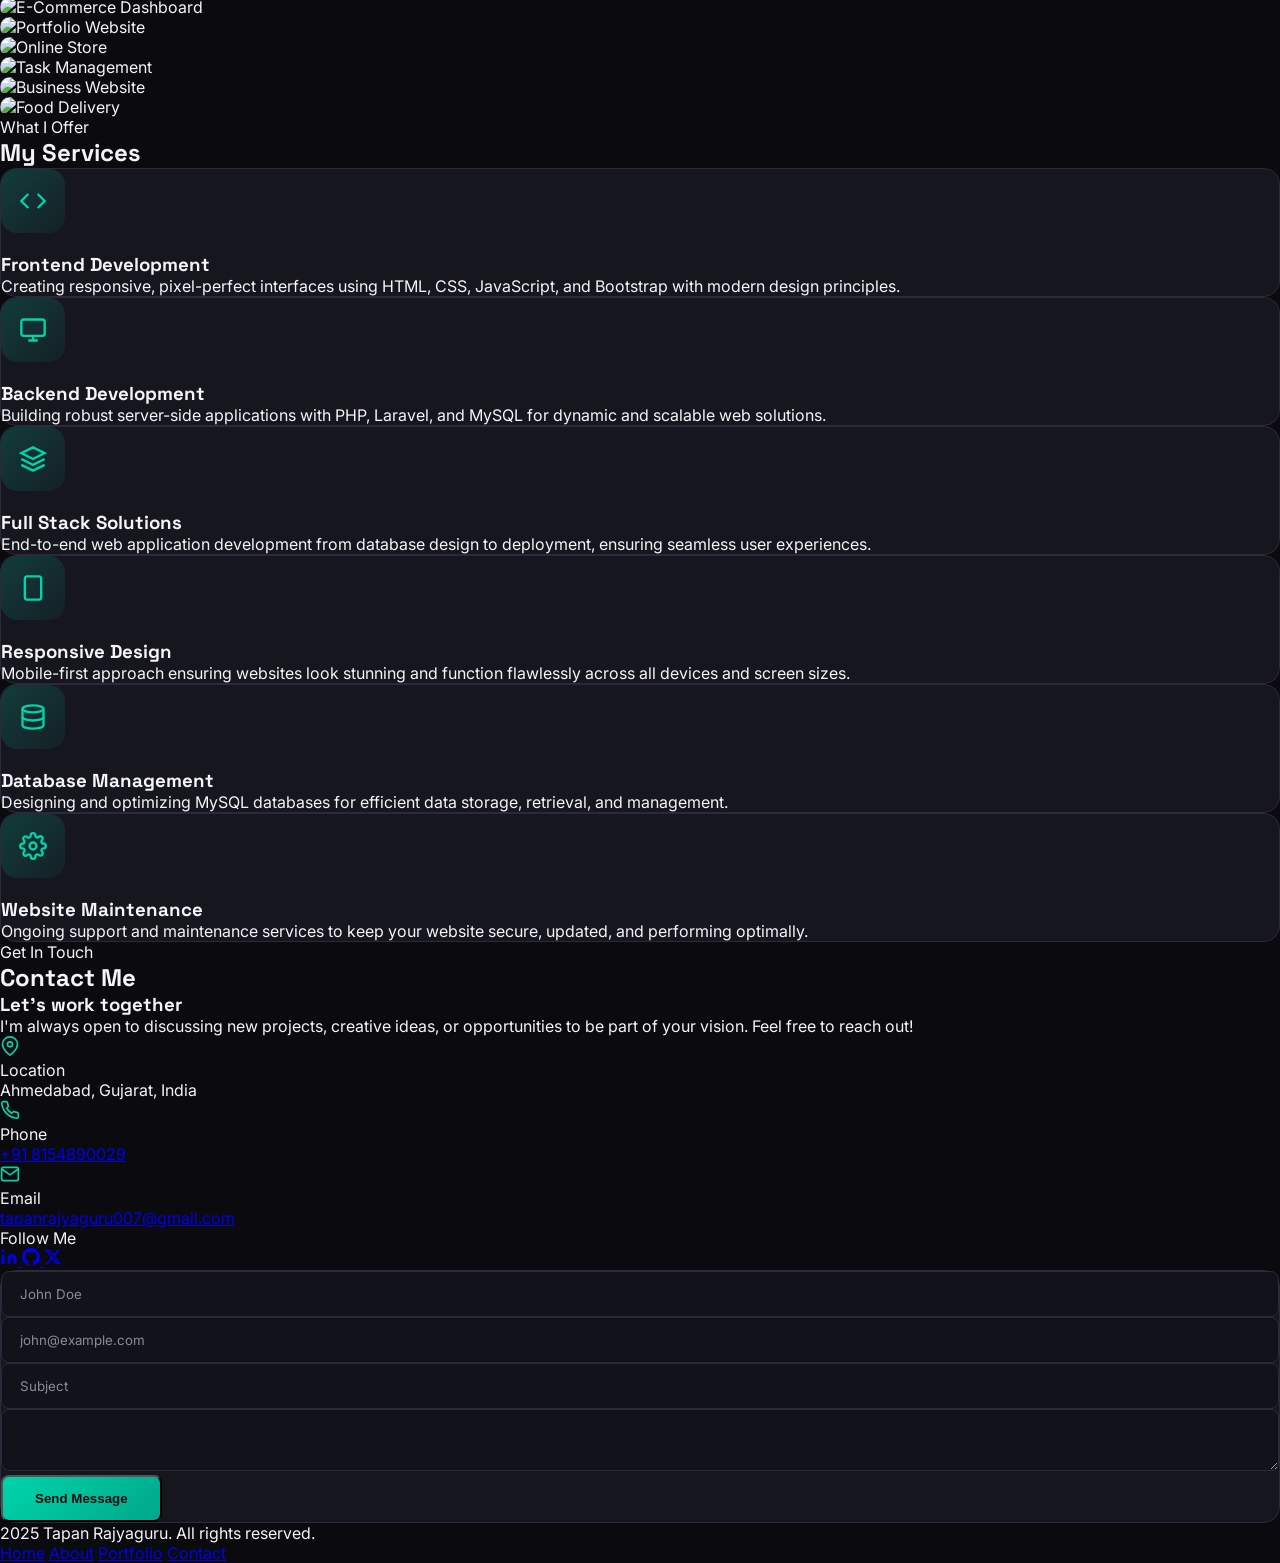
==== commit 84e37b53: "Fix: added name attributes for Formspree" ====
--- a/tapan/index.html
+++ b/tapan/index.html
@@ -1674,36 +1674,39 @@
           <div class="reveal" style="transition-delay: 0.1s">
             <form action="https://formspree.io/f/xykdoojv" method="POST" class="card p-8">
               <div class="grid md:grid-cols-2 gap-6 mb-6">
-                <input
-                  type="text"
-                  id="name"
-                  required
-                  class="form-input"
-                  placeholder="John Doe"
-                />
-                <input
-                  type="email"
-                  id="email"
-                  required
-                  class="form-input"
-                  placeholder="john@example.com"
-                />
-              </div>
-
-              <input
-                type="text"
-                id="subject"
-                required
-                class="form-input mb-6"
-                placeholder="Subject"
-              />
-
-              <textarea
-                id="message"
-                required
-                rows="5"
-                class="form-input resize-none mb-6"
-              ></textarea>
+               <input
+  type="text"
+  id="name"
+  name="name"
+  required
+  class="form-input"
+  placeholder="John Doe"
+/>
+               <input
+  type="email"
+  id="email"
+  name="email"
+  required
+  class="form-input"
+  placeholder="john@example.com"
+/>
+              </div>
+
+            <input
+  type="text"
+  id="subject"
+  name="subject"
+  required
+  class="form-input"
+  placeholder="Subject"
+/>
+
+         <textarea
+  id="message"
+  name="message"
+  required
+  class="form-input"
+></textarea>
 
               <button type="submit" class="btn-primary w-full">
                 <span>Send Message</span>
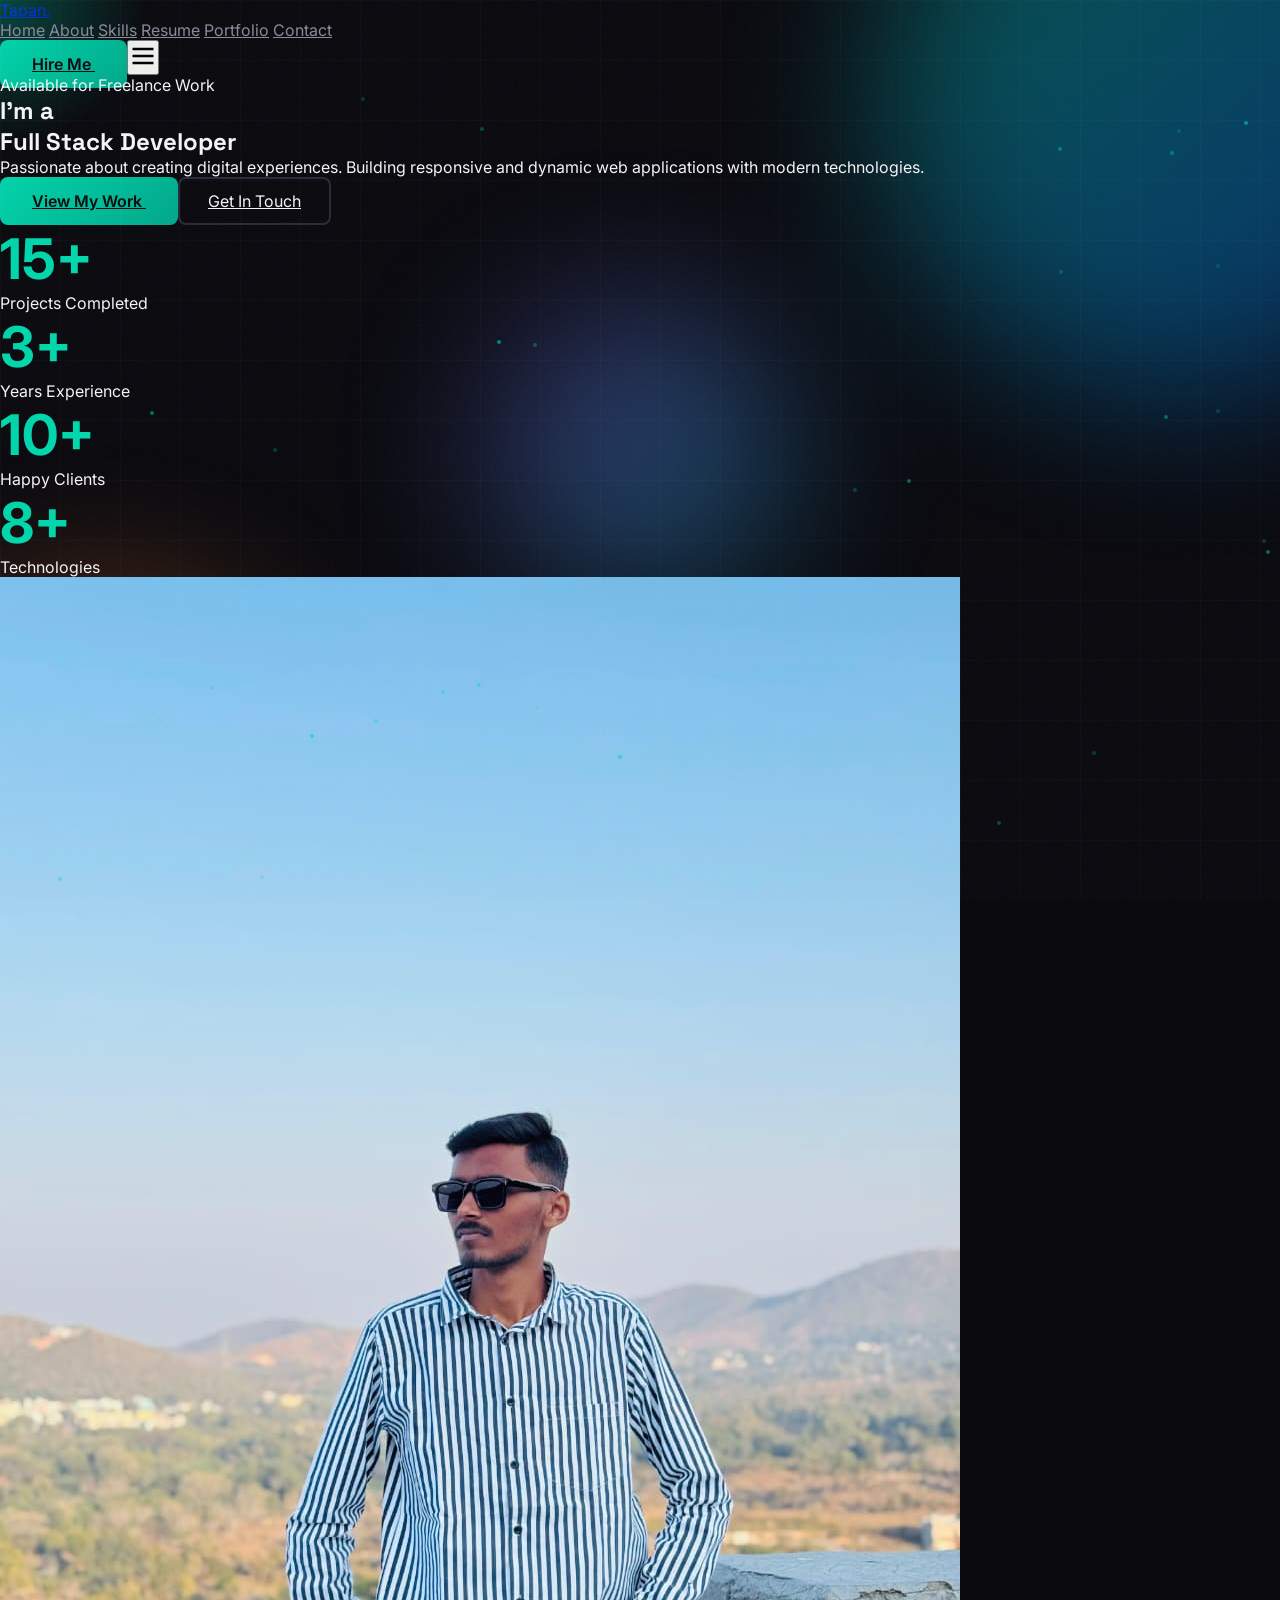
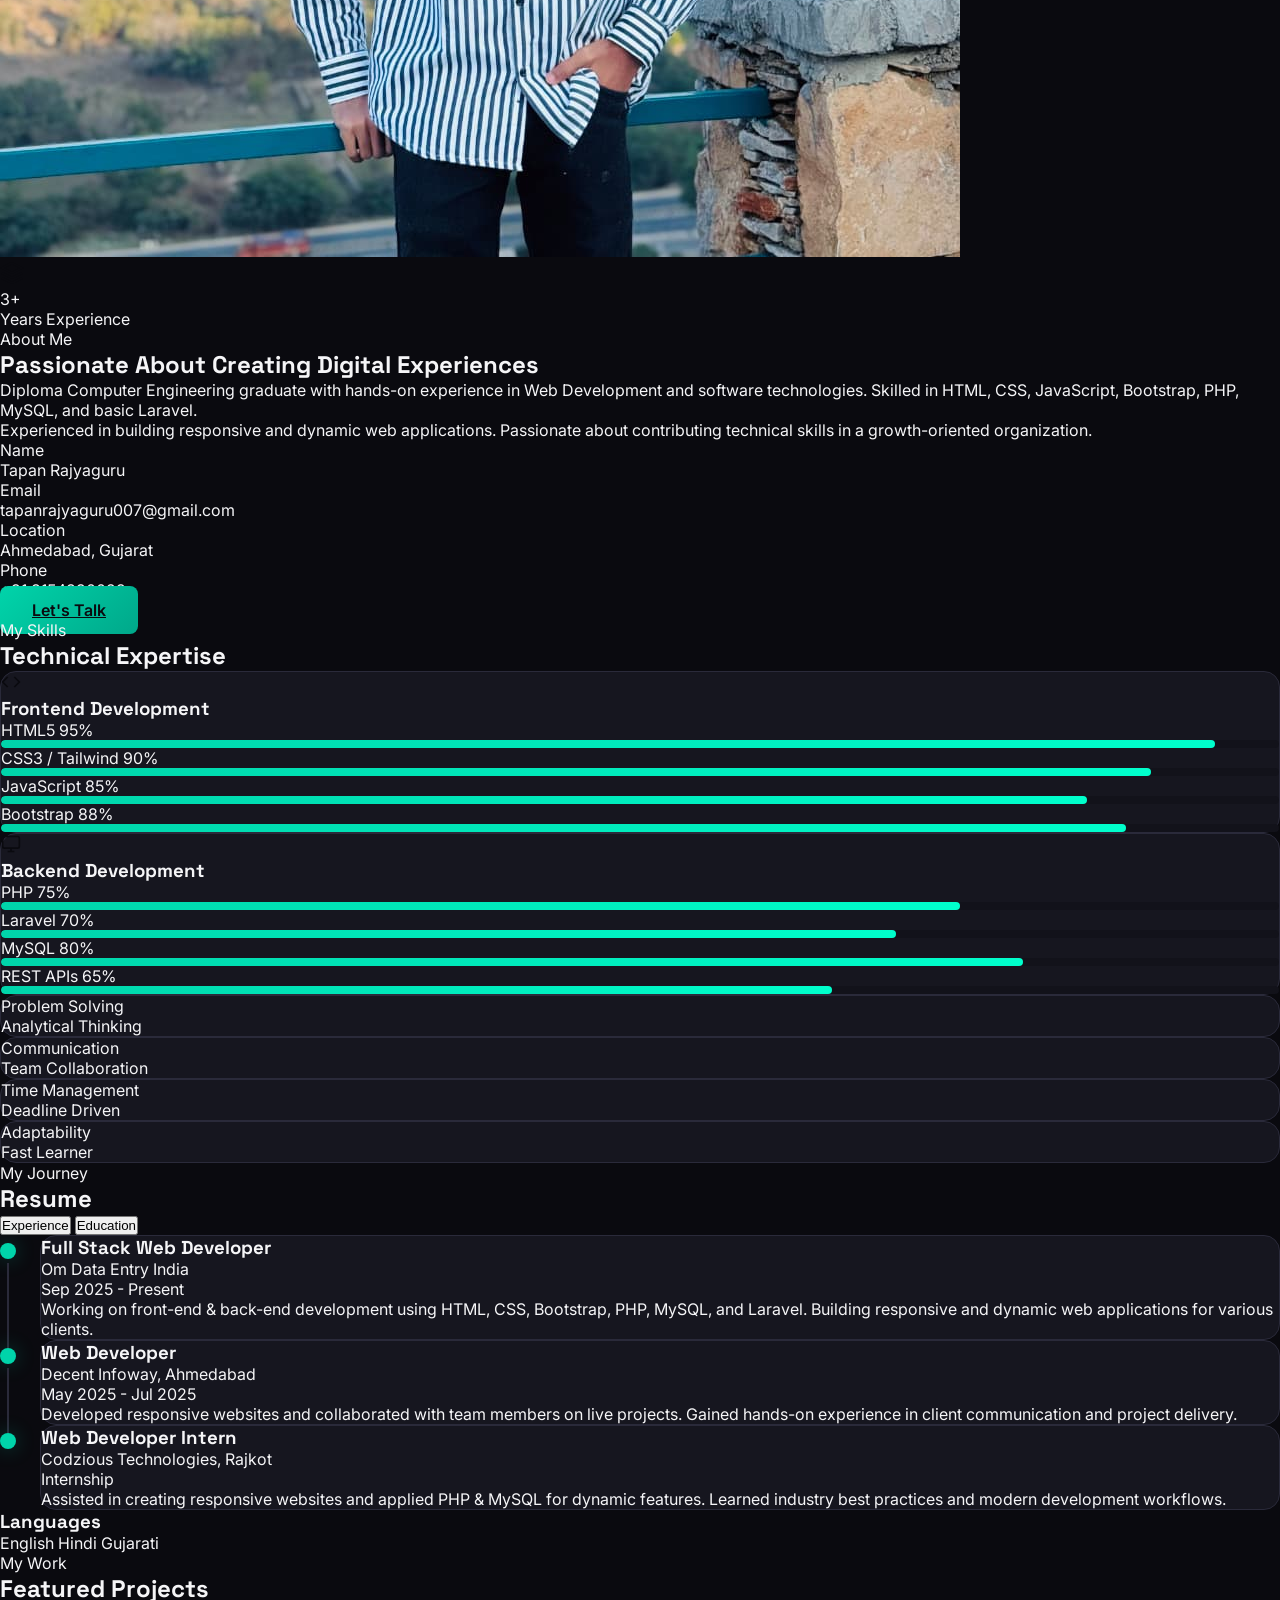
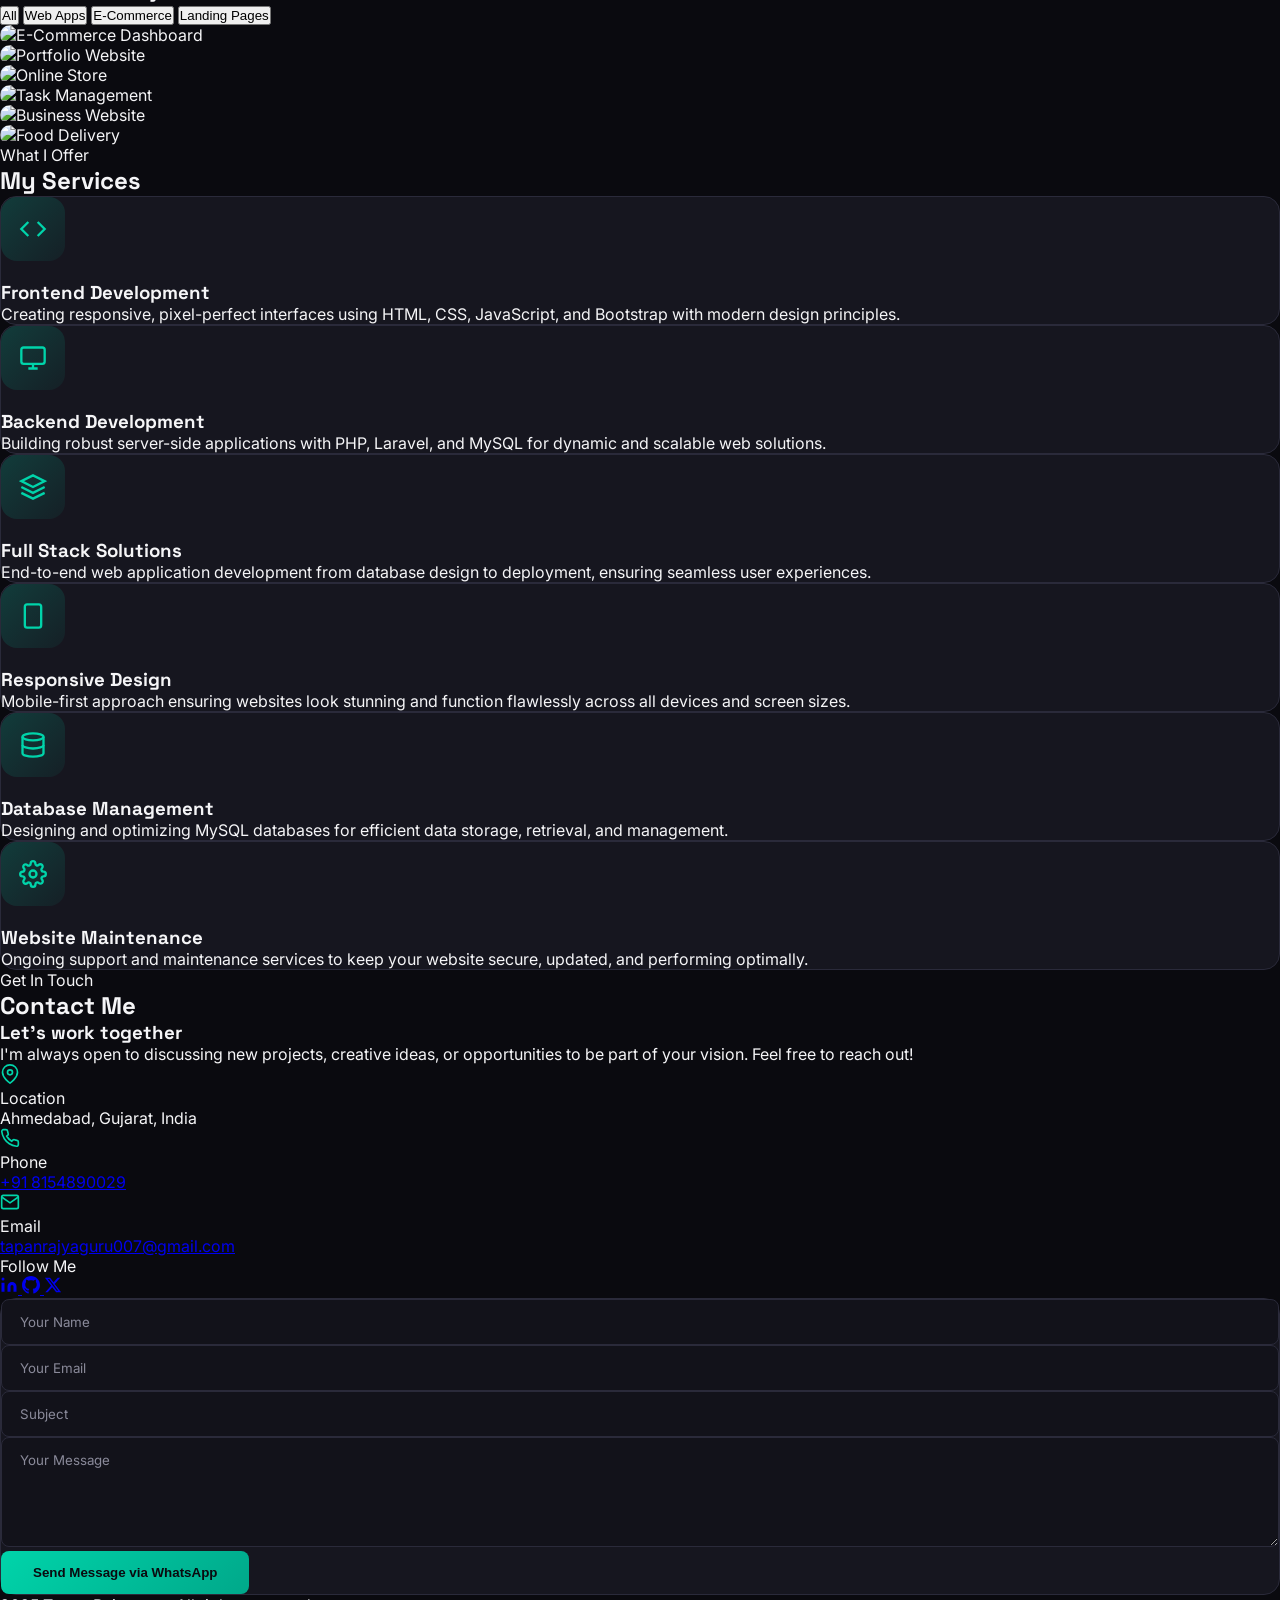
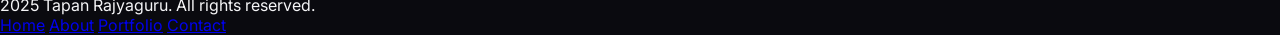
==== commit 2f2b7181: "Fix:" ====
--- a/tapan/index.html
+++ b/tapan/index.html
@@ -177,6 +177,8 @@
         padding: 14px 32px;
         border-radius: 8px;
         overflow: hidden;
+        border: none;
+        cursor: pointer;
         transition:
           transform 0.3s ease,
           box-shadow 0.3s ease;
@@ -211,6 +213,7 @@
         padding: 12px 28px;
         border-radius: 8px;
         transition: all 0.3s ease;
+        display: inline-block;
       }
 
       .btn-outline:hover {
@@ -1672,44 +1675,46 @@
 
           <!-- Contact Form -->
           <div class="reveal" style="transition-delay: 0.1s">
-            <form action="https://formspree.io/f/xykdoojv" method="POST" class="card p-8">
+            <form id="contactForm" class="card p-8">
               <div class="grid md:grid-cols-2 gap-6 mb-6">
-               <input
-  type="text"
-  id="name"
-  name="name"
-  required
-  class="form-input"
-  placeholder="John Doe"
-/>
-               <input
-  type="email"
-  id="email"
-  name="email"
-  required
-  class="form-input"
-  placeholder="john@example.com"
-/>
-              </div>
-
-            <input
-  type="text"
-  id="subject"
-  name="subject"
-  required
-  class="form-input"
-  placeholder="Subject"
-/>
-
-         <textarea
-  id="message"
-  name="message"
-  required
-  class="form-input"
-></textarea>
+                <input
+                  type="text"
+                  id="name"
+                  name="name"
+                  required
+                  class="form-input"
+                  placeholder="Your Name"
+                />
+                <input
+                  type="email"
+                  id="email"
+                  name="email"
+                  required
+                  class="form-input"
+                  placeholder="Your Email"
+                />
+              </div>
+
+              <input
+                type="text"
+                id="subject"
+                name="subject"
+                required
+                class="form-input mb-6"
+                placeholder="Subject"
+              />
+
+              <textarea
+                id="message"
+                name="message"
+                required
+                rows="5"
+                class="form-input resize-none mb-6"
+                placeholder="Your Message"
+              ></textarea>
 
               <button type="submit" class="btn-primary w-full">
-                <span>Send Message</span>
+                <span>Send Message via WhatsApp</span>
               </button>
             </form>
           </div>
@@ -1751,46 +1756,9 @@
         </div>
       </div>
     </footer>
-<script>
-document.addEventListener("DOMContentLoaded", function () {
-  const form = document.getElementById("contactForm");
-  if (!form) return;
-
-  form.addEventListener("submit", function (e) {
-    e.preventDefault();
-
-    const name = document.getElementById("name").value.trim();
-    const email = document.getElementById("email").value.trim();
-    const subject = document.getElementById("subject").value.trim();
-    const message = document.getElementById("message").value.trim();
-
-    // validation
-    if (!name || !email || !subject || !message) {
-      alert("Please fill all fields");
-      return;
-    }
-
-    const phone = "918154890029";
-
-    const text = encodeURIComponent(
-      `Hello Tapan,%0A%0AName: ${name}%0AEmail: ${email}%0ASubject: ${subject}%0AMessage: ${message}`
-    );
-
-    const url = `https://wa.me/${phone}?text=${text}`;
-
-    // success message
-    alert("Redirecting to WhatsApp...");
-
-    // open whatsapp
-    window.open(url, "_blank");
-
-    // reset form
-    form.reset();
-  });
-});
-</script>
+
+    <!-- JavaScript -->
     <script>
-    
       // Initialize all elements first
       const navbar = document.getElementById("navbar");
       const mobileMenu = document.getElementById("mobileMenu");
@@ -1878,7 +1846,7 @@
             }
           });
         },
-        { threshold: 0.5 },
+        { threshold: 0.5 }
       );
 
       const statsSection = document.querySelector("#hero .grid");
@@ -1911,7 +1879,7 @@
             b.classList.remove(
               "active",
               "bg-[var(--accent)]",
-              "text-[var(--bg)]",
+              "text-[var(--bg)]"
             );
             b.classList.add("bg-[var(--card)]");
           });
@@ -1940,7 +1908,7 @@
             b.classList.remove(
               "active",
               "bg-[var(--accent)]",
-              "text-[var(--bg)]",
+              "text-[var(--bg)]"
             );
             b.classList.add("bg-[var(--card)]");
           });
@@ -1964,7 +1932,7 @@
         if (!particlesContainer) return;
 
         const prefersReducedMotion = window.matchMedia(
-          "(prefers-reduced-motion: reduce)",
+          "(prefers-reduced-motion: reduce)"
         ).matches;
         if (prefersReducedMotion) return;
 
@@ -2011,6 +1979,43 @@
           }
         });
       });
+
+      // ============ WHATSAPP CONTACT FORM ============
+      const contactForm = document.getElementById("contactForm");
+      if (contactForm) {
+        contactForm.addEventListener("submit", function (e) {
+          e.preventDefault();
+
+          const name = document.getElementById("name").value.trim();
+          const email = document.getElementById("email").value.trim();
+          const subject = document.getElementById("subject").value.trim();
+          const message = document.getElementById("message").value.trim();
+
+          // Validation
+          if (!name || !email || !subject || !message) {
+            alert("Please fill in all fields");
+            return;
+          }
+
+          // WhatsApp Number (India format without +)
+          const phone = "918154890029";
+
+          // Create message text with proper line breaks
+          const text = `Hello Tapan,\n\nName: ${name}\nEmail: ${email}\nSubject: ${subject}\nMessage: ${message}`;
+
+          // Encode the text for URL
+          const encodedText = encodeURIComponent(text);
+
+          // Create WhatsApp URL
+          const url = `https://wa.me/${phone}?text=${encodedText}`;
+
+          // Open WhatsApp in new tab
+          window.open(url, "_blank");
+
+          // Reset form
+          contactForm.reset();
+        });
+      }
     </script>
   </body>
-</html>
+</html>
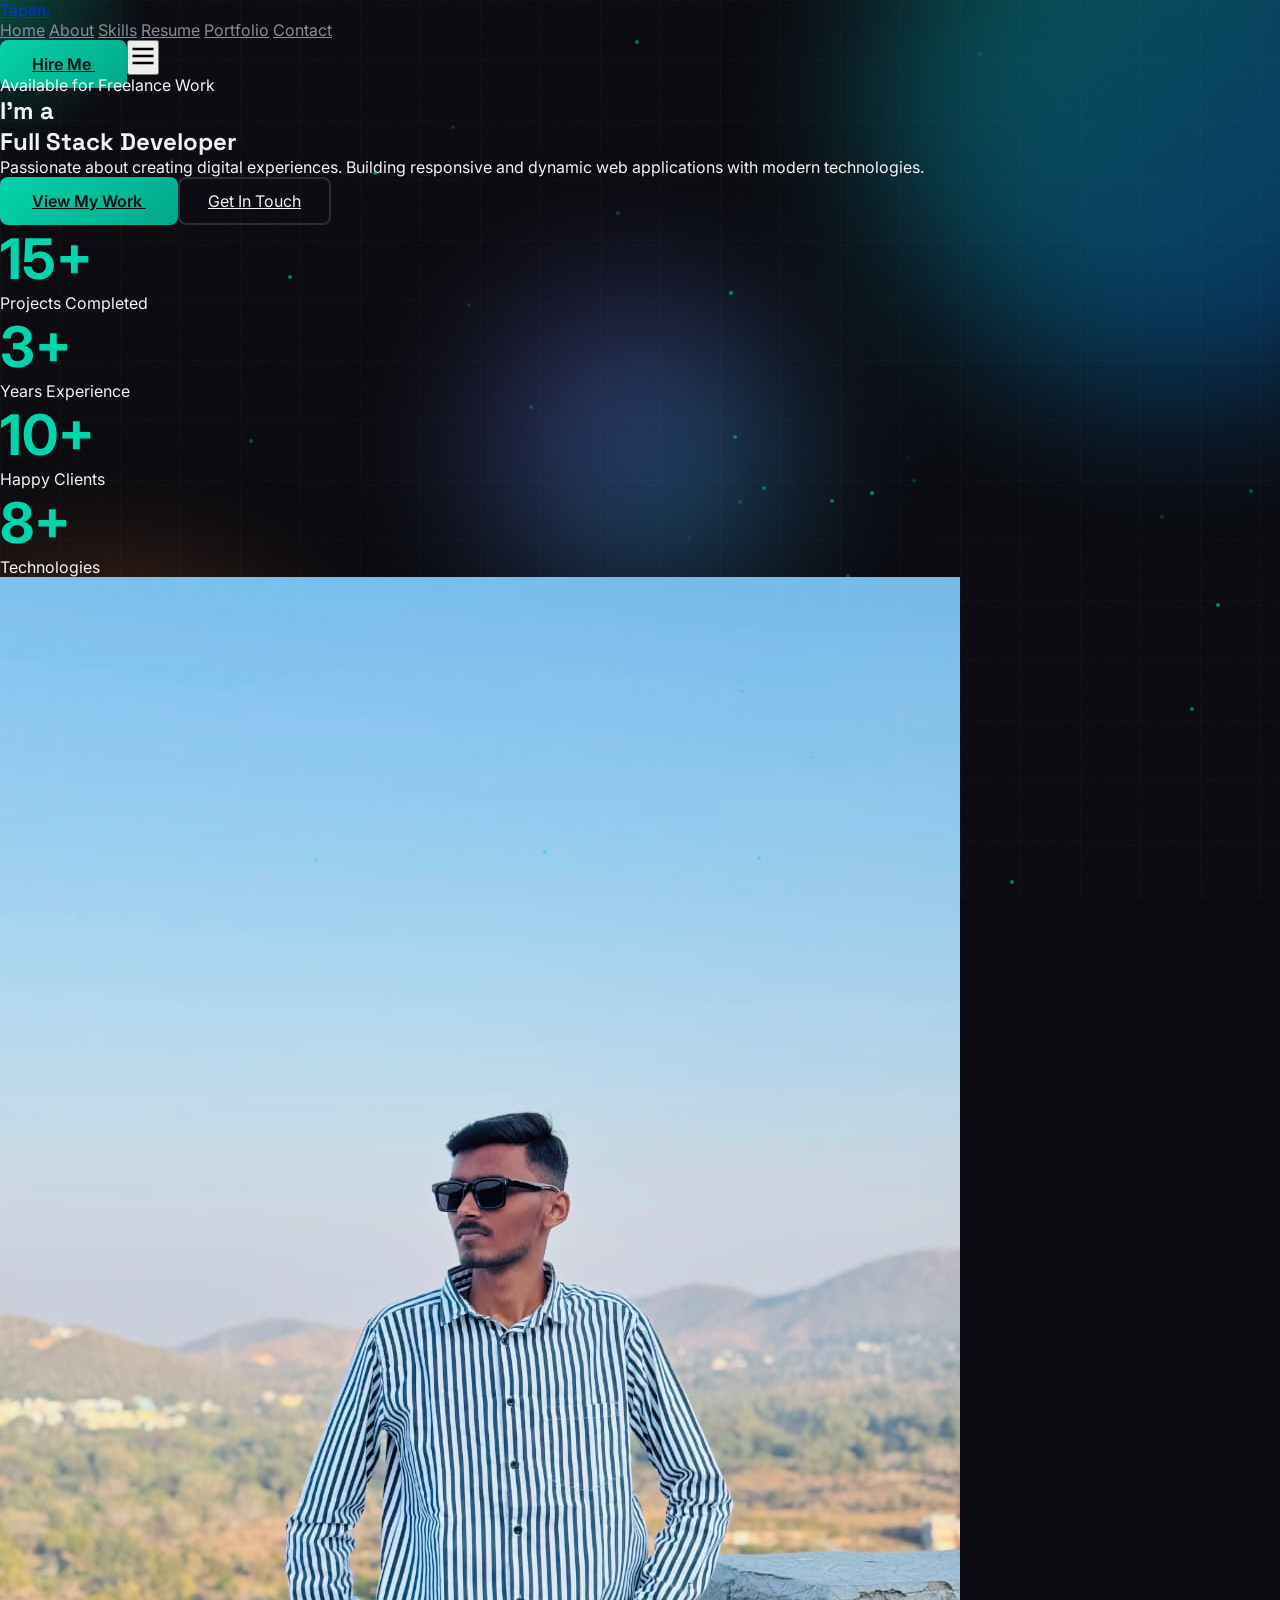
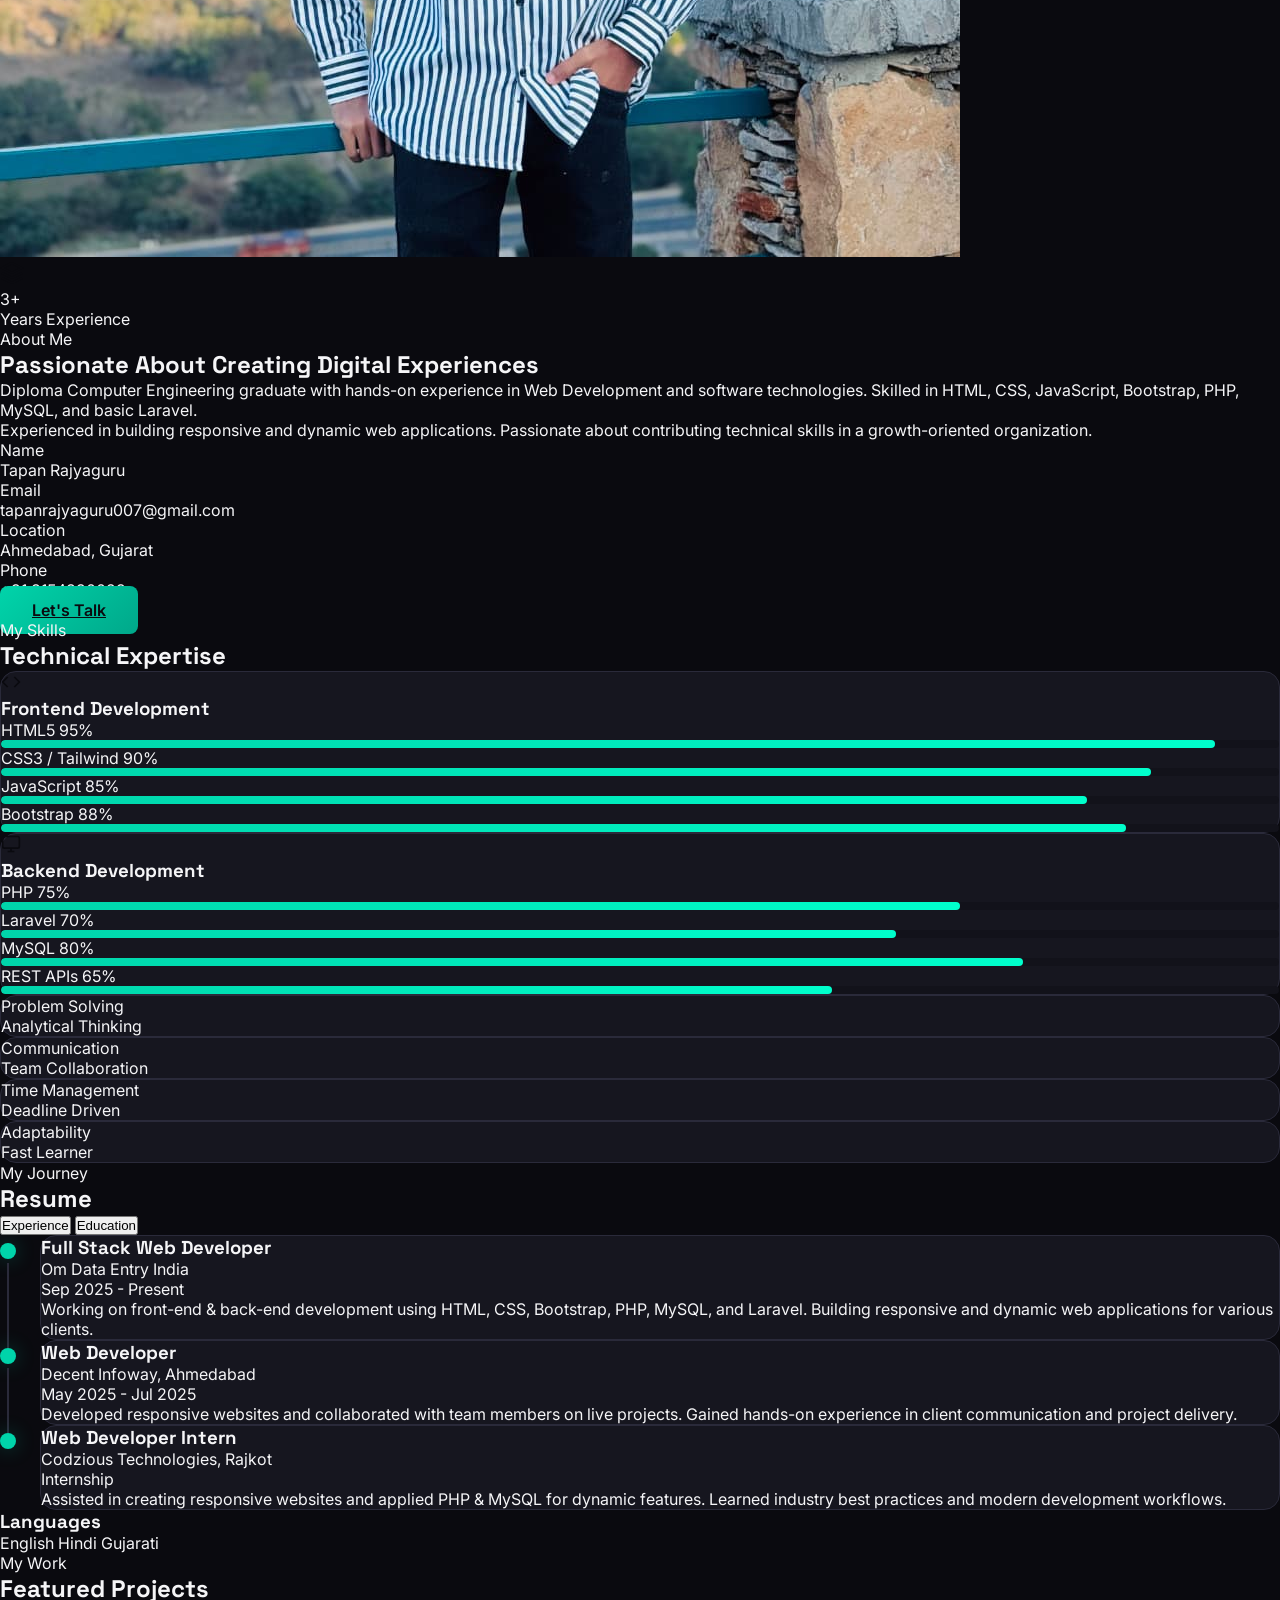
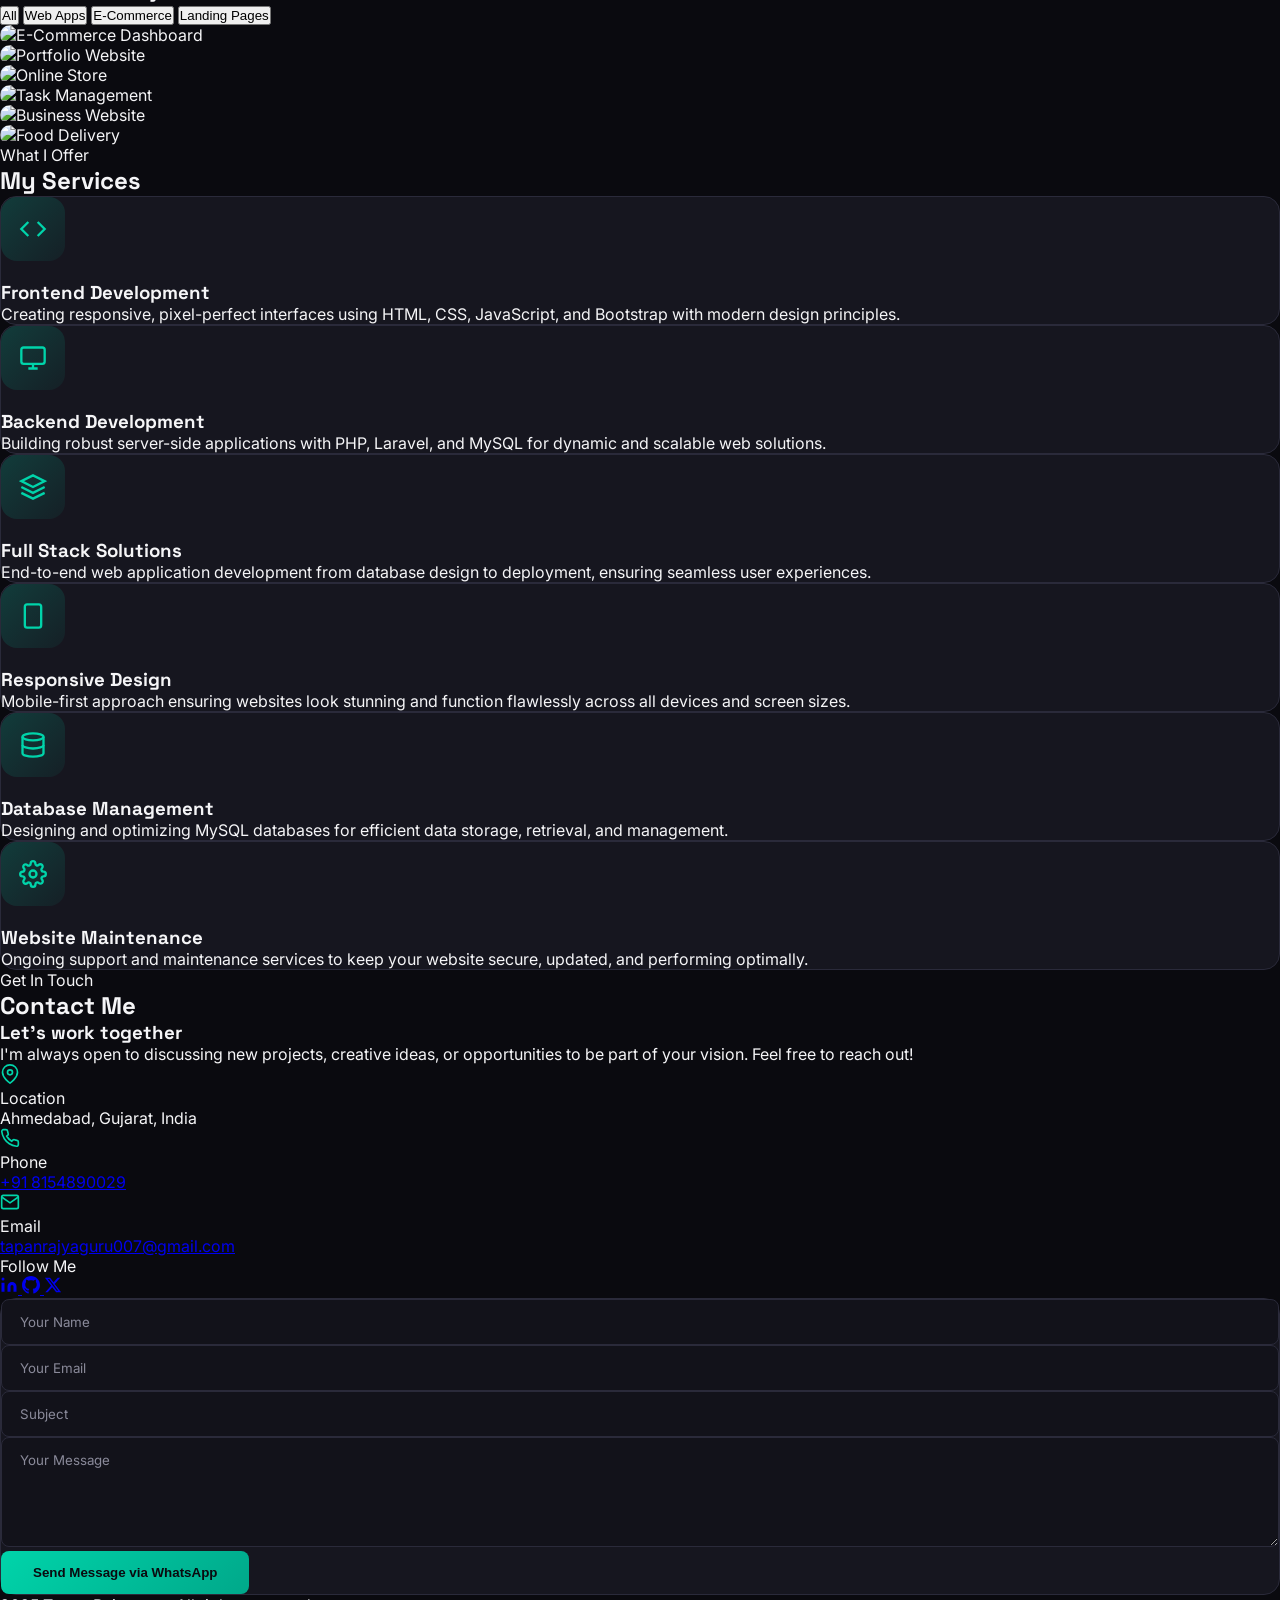
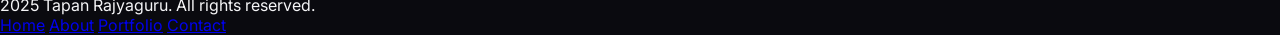
==== commit ff27d779: "Update index.html" ====
--- a/tapan/index.html
+++ b/tapan/index.html
@@ -2018,4 +2018,4 @@
       }
     </script>
   </body>
-</html>+</html>
